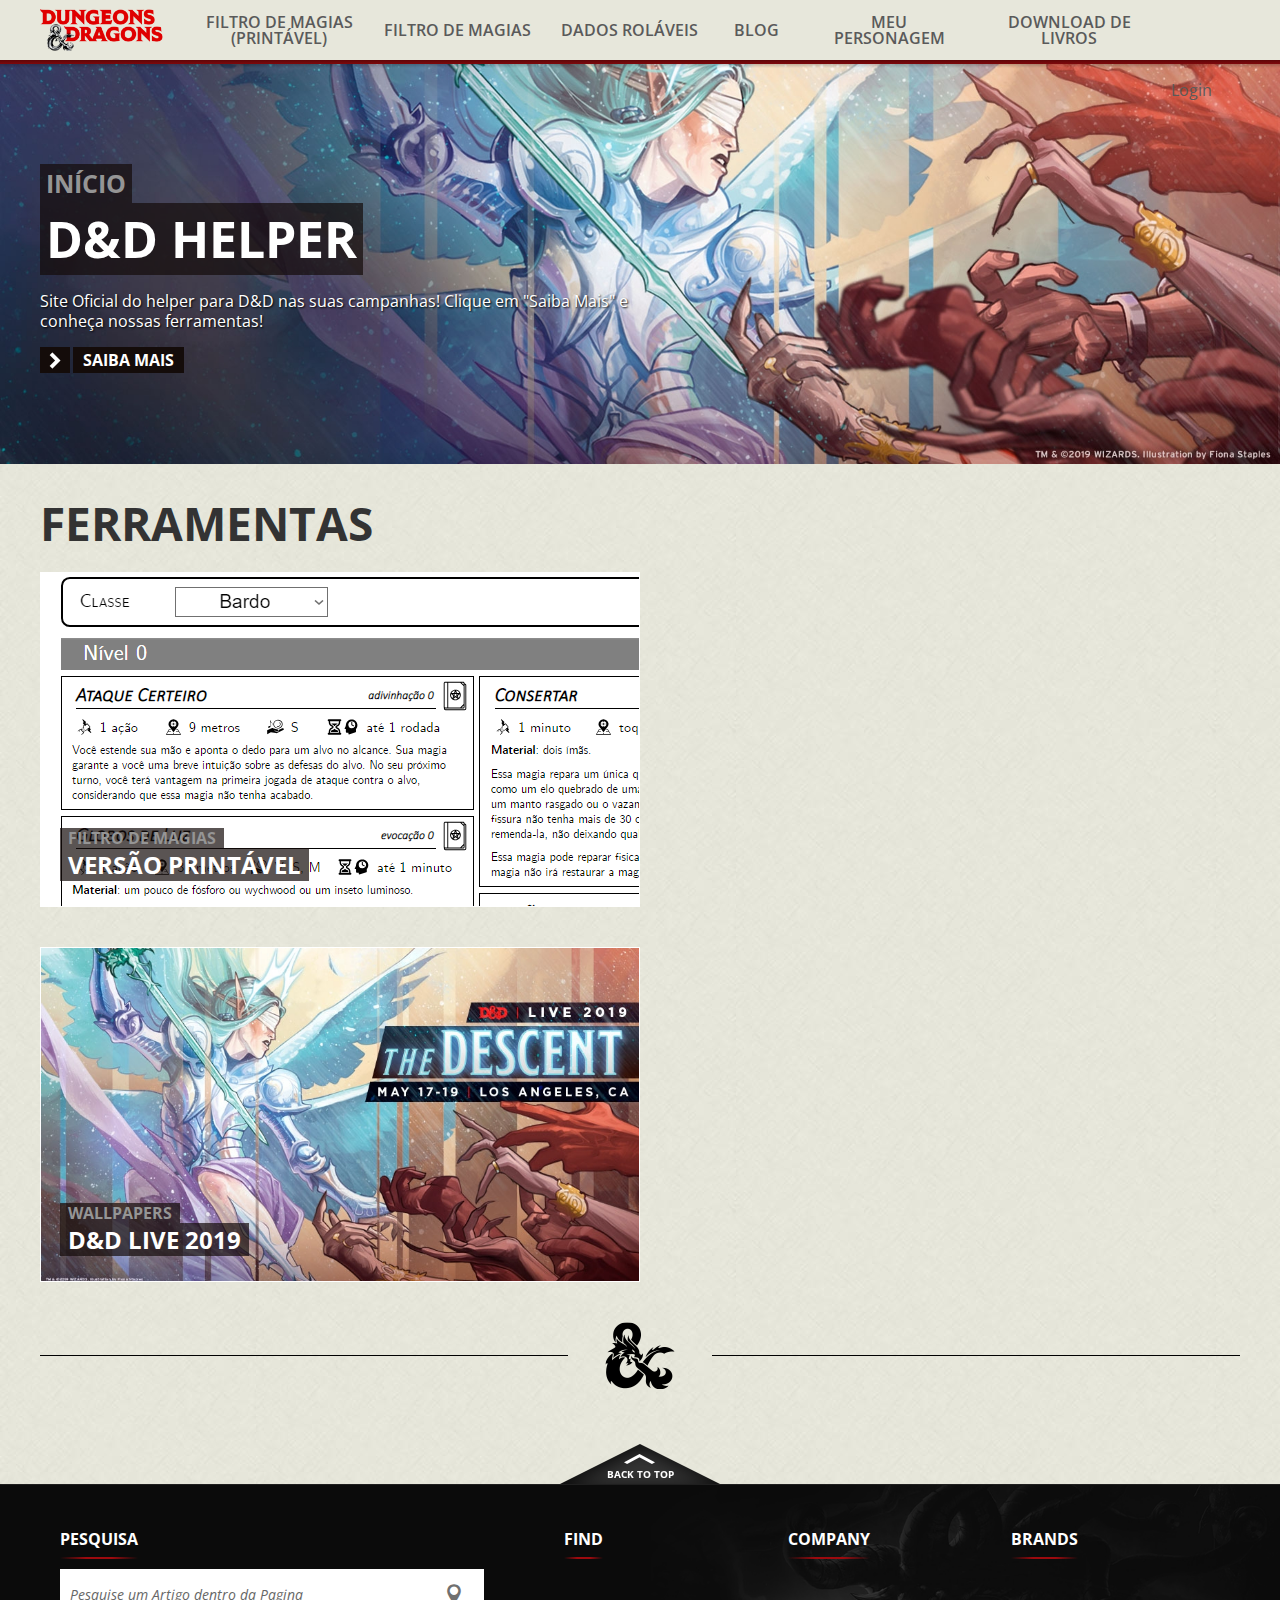
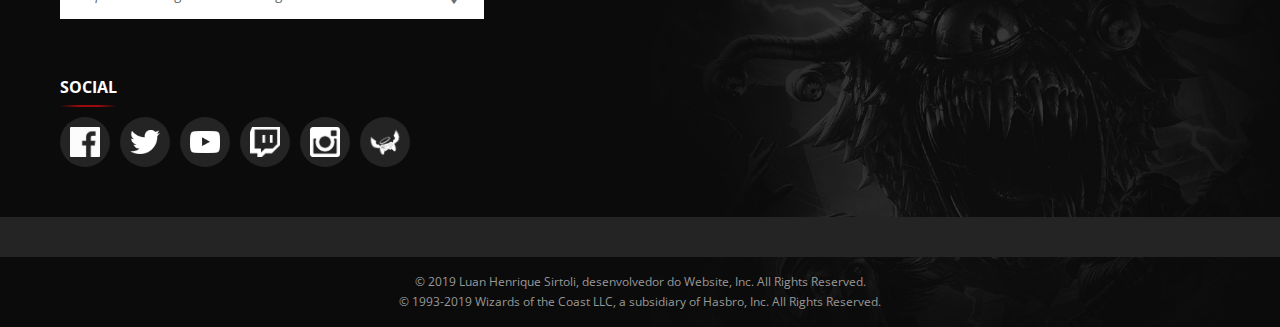
==== index.html @ 03a78df6 "Index Bootstrap removal." ====
<!DOCTYPE html>
<html lang="en" class="js js csstransitions">
<head>
  <meta http-equiv="Content-Type" content="text/html; charset=UTF-8">
  <script type="text/javascript" src="files/574829f0b8"></script>
  <script src="files/nr-1123.min.js"></script>
  <script type="text/javascript" async="" src="files/ga.js"></script>
  <script type="text/javascript" id="www-widgetapi-script" src="files/www-widgetapi.js" async=""></script>
  <script src="https://apis.google.com/_/scs/apps-static/_/js/k=oz.gapi.pt_BR.AwqMkAGOHxo.O/m=client/rt=j/sv=1/d=1/ed=1/am=wQE/rs=AGLTcCNMKDh-U-CCiGRaByxqmdifFvpnXw/cb=gapi.loaded_0" async=""></script>
  <script type="text/javascript">window.NREUM||(NREUM={}),__nr_require=function(e,n,t){function r(t){if(!n[t]){var o=n[t]={exports:{}};e[t][0].call(o.exports,function(n){var o=e[t][1][n];return r(o||n)},o,o.exports)}return n[t].exports}if("function"==typeof __nr_require)return __nr_require;for(var o=0;o<t.length;o++)r(t[o]);return r}({1:[function(e,n,t){function r(){}function o(e,n,t){return function(){return i(e,[c.now()].concat(u(arguments)),n?null:this,t),n?void 0:this}}var i=e("handle"),a=e(3),u=e(4),f=e("ee").get("tracer"),c=e("loader"),s=NREUM;"undefined"==typeof window.newrelic&&(newrelic=s);var p=["setPageViewName","setCustomAttribute","setErrorHandler","finished","addToTrace","inlineHit","addRelease"],d="api-",l=d+"ixn-";a(p,function(e,n){s[n]=o(d+n,!0,"api")}),s.addPageAction=o(d+"addPageAction",!0),s.setCurrentRouteName=o(d+"routeName",!0),n.exports=newrelic,s.interaction=function(){return(new r).get()};var m=r.prototype={createTracer:function(e,n){var t={},r=this,o="function"==typeof n;return i(l+"tracer",[c.now(),e,t],r),function(){if(f.emit((o?"":"no-")+"fn-start",[c.now(),r,o],t),o)try{return n.apply(this,arguments)}catch(e){throw f.emit("fn-err",[arguments,this,e],t),e}finally{f.emit("fn-end",[c.now()],t)}}}};a("actionText,setName,setAttribute,save,ignore,onEnd,getContext,end,get".split(","),function(e,n){m[n]=o(l+n)}),newrelic.noticeError=function(e,n){"string"==typeof e&&(e=new Error(e)),i("err",[e,c.now(),!1,n])}},{}],2:[function(e,n,t){function r(e,n){if(!o)return!1;if(e!==o)return!1;if(!n)return!0;if(!i)return!1;for(var t=i.split("."),r=n.split("."),a=0;a<r.length;a++)if(r[a]!==t[a])return!1;return!0}var o=null,i=null,a=/Version\/(\S+)\s+Safari/;if(navigator.userAgent){var u=navigator.userAgent,f=u.match(a);f&&u.indexOf("Chrome")===-1&&u.indexOf("Chromium")===-1&&(o="Safari",i=f[1])}n.exports={agent:o,version:i,match:r}},{}],3:[function(e,n,t){function r(e,n){var t=[],r="",i=0;for(r in e)o.call(e,r)&&(t[i]=n(r,e[r]),i+=1);return t}var o=Object.prototype.hasOwnProperty;n.exports=r},{}],4:[function(e,n,t){function r(e,n,t){n||(n=0),"undefined"==typeof t&&(t=e?e.length:0);for(var r=-1,o=t-n||0,i=Array(o<0?0:o);++r<o;)i[r]=e[n+r];return i}n.exports=r},{}],5:[function(e,n,t){n.exports={exists:"undefined"!=typeof window.performance&&window.performance.timing&&"undefined"!=typeof window.performance.timing.navigationStart}},{}],ee:[function(e,n,t){function r(){}function o(e){function n(e){return e&&e instanceof r?e:e?f(e,u,i):i()}function t(t,r,o,i){if(!d.aborted||i){e&&e(t,r,o);for(var a=n(o),u=v(t),f=u.length,c=0;c<f;c++)u[c].apply(a,r);var p=s[y[t]];return p&&p.push([b,t,r,a]),a}}function l(e,n){h[e]=v(e).concat(n)}function m(e,n){var t=h[e];if(t)for(var r=0;r<t.length;r++)t[r]===n&&t.splice(r,1)}function v(e){return h[e]||[]}function g(e){return p[e]=p[e]||o(t)}function w(e,n){c(e,function(e,t){n=n||"feature",y[t]=n,n in s||(s[n]=[])})}var h={},y={},b={on:l,addEventListener:l,removeEventListener:m,emit:t,get:g,listeners:v,context:n,buffer:w,abort:a,aborted:!1};return b}function i(){return new r}function a(){(s.api||s.feature)&&(d.aborted=!0,s=d.backlog={})}var u="nr@context",f=e("gos"),c=e(3),s={},p={},d=n.exports=o();d.backlog=s},{}],gos:[function(e,n,t){function r(e,n,t){if(o.call(e,n))return e[n];var r=t();if(Object.defineProperty&&Object.keys)try{return Object.defineProperty(e,n,{value:r,writable:!0,enumerable:!1}),r}catch(i){}return e[n]=r,r}var o=Object.prototype.hasOwnProperty;n.exports=r},{}],handle:[function(e,n,t){function r(e,n,t,r){o.buffer([e],r),o.emit(e,n,t)}var o=e("ee").get("handle");n.exports=r,r.ee=o},{}],id:[function(e,n,t){function r(e){var n=typeof e;return!e||"object"!==n&&"function"!==n?-1:e===window?0:a(e,i,function(){return o++})}var o=1,i="nr@id",a=e("gos");n.exports=r},{}],loader:[function(e,n,t){function r(){if(!E++){var e=x.info=NREUM.info,n=l.getElementsByTagName("script")[0];if(setTimeout(s.abort,3e4),!(e&&e.licenseKey&&e.applicationID&&n))return s.abort();c(y,function(n,t){e[n]||(e[n]=t)}),f("mark",["onload",a()+x.offset],null,"api");var t=l.createElement("script");t.src="https://"+e.agent,n.parentNode.insertBefore(t,n)}}function o(){"complete"===l.readyState&&i()}function i(){f("mark",["domContent",a()+x.offset],null,"api")}function a(){return O.exists&&performance.now?Math.round(performance.now()):(u=Math.max((new Date).getTime(),u))-x.offset}var u=(new Date).getTime(),f=e("handle"),c=e(3),s=e("ee"),p=e(2),d=window,l=d.document,m="addEventListener",v="attachEvent",g=d.XMLHttpRequest,w=g&&g.prototype;NREUM.o={ST:setTimeout,SI:d.setImmediate,CT:clearTimeout,XHR:g,REQ:d.Request,EV:d.Event,PR:d.Promise,MO:d.MutationObserver};var h=""+location,y={beacon:"bam.nr-data.net",errorBeacon:"bam.nr-data.net",agent:"js-agent.newrelic.com/nr-1123.min.js"},b=g&&w&&w[m]&&!/CriOS/.test(navigator.userAgent),x=n.exports={offset:u,now:a,origin:h,features:{},xhrWrappable:b,userAgent:p};e(1),l[m]?(l[m]("DOMContentLoaded",i,!1),d[m]("load",r,!1)):(l[v]("onreadystatechange",o),d[v]("onload",r)),f("mark",["firstbyte",u],null,"api");var E=0,O=e(5)},{}]},{},["loader"]);</script>
  <meta name="" content="">
  <title>Dungeons & Dragons Helper</title>

  <meta name="viewport" content="width=device-width, user-scalable=no, initial-scale=1, maximum-scale=1">
  <meta name="format-detection" content="telephone=no">

  <link rel="shortcut icon" type="image/x-icon" href="img/favicon.ico">
  <!-- <link rel="apple-touch-icon-precomposed" href="http://dnd.wizards.com/articles/media-resources/sites/all/themes/dx/icons/touch-icon-57.png">
  <link rel="apple-touch-icon-precomposed" sizes="72x72" href="http://dnd.wizards.com/articles/media-resources/sites/all/themes/dx/icons/touch-icon-72.png">
  <link rel="apple-touch-icon-precomposed" sizes="114x114" href="http://dnd.wizards.com/articles/media-resources/sites/all/themes/dx/icons/touch-icon-114.png"> -->
  <link rel="stylesheet" type="text/css" href="css/owl.carousel.css">

  <link rel="stylesheet" type="text/css" href="css/system.base.css">
  <link rel="stylesheet" type="text/css" href="css/system.menus.css">
  <link rel="stylesheet" type="text/css" href="css/system.messages.css">
  <link rel="stylesheet" type="text/css" href="css/system.theme.css">
  <link rel="stylesheet" type="text/css" href="css/comment.css">
  <link rel="stylesheet" type="text/css" href="css/date.css">
  <link rel="stylesheet" type="text/css" href="css/datepicker.1.7.css">
  <link rel="stylesheet" type="text/css" href="css/field.css">
  <link rel="stylesheet" type="text/css" href="css/node.css">
  <link rel="stylesheet" type="text/css" href="css/search.css">
  <link rel="stylesheet" type="text/css" href="css/user.css">
  <link rel="stylesheet" type="text/css" href="css/views.css">
  <link rel="stylesheet" type="text/css" href="css/ckeditor.css">
  <link rel="stylesheet" type="text/css" href="css/ctools.css">
  <link rel="stylesheet" type="text/css" href="css/eu_cookie_compliance.css">
  <link rel="stylesheet" type="text/css" href="css/fonts.css">
  <link rel="stylesheet" type="text/css" href="css/own.css">

  <link rel="stylesheet" type="text/css" href="css/owl.carousel.css">
  <link rel="stylesheet" type="text/css" href="css/core.css">
  <link rel="stylesheet" type="text/css" href="css/submenu.css">
  <link rel="stylesheet" type="text/css" href="css/medias-gallery.css">
  <link rel="stylesheet" type="text/css" href="css/drupal.css">
  <link rel="stylesheet" type="text/css" href="css/styles-extended.css">

  <link rel="stylesheet" type="text/css" href="css/jquery.fancybox.css">
  <link rel="stylesheet" type="text/css" href="css/jquery.fancybox-buttons.css">
  <!-- <link rel="stylesheet" type="text/css" href="css/_mega-menu.scss"> -->


  <script type="text/javascript" src="files/jquery.min.js"></script>
  <script type="text/javascript">
  <!--//--><![CDATA[//><!--
  jQuery.migrateMute=true;jQuery.migrateTrace=false;
  //--><!]]>
  </script>
  <script type="text/javascript" src="files/jquery-migrate-1.2.1.min.js"></script>
  <script type="text/javascript">
  <!--//--><![CDATA[//><!--
  window.jQuery && window.jQuery.migrateWarnings || document.write("<script src='/files/jquery-migrate.min.js'>\x3C/script>")
  //--><!]]>
  </script>
  <script type="text/javascript" src="files/jquery.once.js"></script>
  <script type="text/javascript" src="files/drupal.js"></script>
  <script type="text/javascript" src="files/jquery.cookie-1.4.1.min.js"></script>
  <script type="text/javascript" src="files/deletecookies.js"></script>
  <script type="text/javascript" src="files/jquery.cookie.js"></script>
  <script type="text/javascript" src="files/arketype.js"></script>
  <script type="text/javascript" src="files/core.js"></script>
  <script type="text/javascript" src="files/owl.carousel.min.js"></script>
  <script type="text/javascript" src="files/slick.min.js"></script>
  <script type="text/javascript" src="files/jquery.carouFredSel-6.2.1.js"></script>
  <script type="text/javascript" src="files/jquery.touchSwipe.min.js"></script>
  <script type="text/javascript" src="files/grid.js"></script>
  <script type="text/javascript" src="files/modernizr.custom.js"></script>
  <script type="text/javascript" src="files/stacktable.js"></script>
  <script type="text/javascript" src="files/jquery.mmenu.oncanvas.js"></script>
  <script type="text/javascript" src="files/jquery.unveil.js"></script>
  <script type="text/javascript" src="files/drupal.js(1)"></script>
  <script type="text/javascript" src="files/GeoBlocker.js"></script>
  <script type="text/javascript" src="files/ArticleShare.js"></script>
  <script type="text/javascript" src="files/AudioPlayer_v2.js"></script>
  <script type="text/javascript" src="files/CoverBackground.js"></script>
  <script type="text/javascript" src="files/HomepageHeader.js"></script>
  <script type="text/javascript" src="files/interstitials.js"></script>
  <script type="text/javascript" src="files/MainMenu.js"></script>
  <script type="text/javascript" src="files/PodcastListItem.js"></script>
  <script type="text/javascript" src="files/jquery.fancybox.js"></script>
  <script type="text/javascript" src="files/jquery.fancybox-buttons.js"></script>

  <script type="text/javascript">
  <!--//--><![CDATA[//><!--
  jQuery.extend(Drupal.settings, {"basePath":"\/","pathPrefix":"","ajaxPageState":{"theme":"dx","theme_token":"Ij5GxuSdnzdA0FlR4aB59eL1ZScNCL10AIcG8rFdJXg","js":{"0":1,"1":1,"sites\/all\/modules\/contrib\/eu_cookie_compliance\/js\/eu_cookie_compliance.js":1,"sites\/all\/modules\/contrib\/jquery_update\/replace\/jquery\/1.10\/jquery.min.js":1,"2":1,"\/\/code.jquery.com\/jquery-migrate-1.2.1.min.js":1,"3":1,"misc\/jquery.once.js":1,"misc\/drupal.js":1,"sites\/all\/modules\/contrib\/eu_cookie_compliance\/js\/jquery.cookie-1.4.1.min.js":1,"sites\/all\/modules\/contrib\/wiz_deletecookies\/js\/deletecookies.js":1,"sites\/all\/modules\/contrib\/wiz_deletecookies\/js\/jquery.cookie.js":1,"sites\/all\/themes\/dx\/js\/lib\/arketype.js":1,"sites\/all\/themes\/dx\/js\/core.js":1,"sites\/all\/themes\/dx\/js\/lib\/owl.carousel.min.js":1,"sites\/all\/themes\/dx\/js\/lib\/slick.min.js":1,"sites\/all\/themes\/dx\/js\/lib\/jquery.carouFredSel-6.2.1.js":1,"sites\/all\/themes\/dx\/js\/lib\/jquery.touchSwipe.min.js":1,"sites\/all\/themes\/dx\/js\/lib\/content-gallery-grid\/grid.js":1,"sites\/all\/themes\/dx\/js\/lib\/content-gallery-grid\/modernizr.custom.js":1,"sites\/all\/themes\/dx\/js\/lib\/stacktable.js":1,"sites\/all\/themes\/dx\/js\/lib\/jquery.mmenu.oncanvas.js":1,"sites\/all\/themes\/dx\/js\/lib\/jquery.unveil.js":1,"sites\/all\/themes\/dx\/js\/drupal.js":1,"sites\/all\/themes\/dx\/js\/GeoBlocker.js":1,"sites\/all\/themes\/dx\/js\/ArticleShare.js":1,"sites\/all\/themes\/dx\/js\/AudioPlayer_v2.js":1,"sites\/all\/themes\/dx\/js\/CoverBackground.js":1,"sites\/all\/themes\/dx\/js\/HomepageHeader.js":1,"sites\/all\/themes\/dx\/js\/interstitials.js":1,"sites\/all\/themes\/dx\/js\/MainMenu.js":1,"sites\/all\/themes\/dx\/js\/PodcastListItem.js":1,"sites\/all\/themes\/dx\/js\/lib\/jquery.fancybox.js":1,"sites\/all\/themes\/dx\/js\/lib\/helpers\/jquery.fancybox-buttons.js":1},"css":{"modules\/system\/system.base.css":1,"modules\/system\/system.menus.css":1,"modules\/system\/system.messages.css":1,"modules\/system\/system.theme.css":1,"modules\/comment\/comment.css":1,"sites\/all\/modules\/contrib\/date\/date_api\/date.css":1,"sites\/all\/modules\/contrib\/date\/date_popup\/themes\/datepicker.1.7.css":1,"sites\/all\/modules\/custom\/dx1_howtoplay\/css\/core.css":1,"sites\/all\/modules\/custom\/dx1_howtoplaydm\/css\/core.css":1,"modules\/field\/theme\/field.css":1,"modules\/node\/node.css":1,"modules\/search\/search.css":1,"modules\/user\/user.css":1,"sites\/all\/modules\/contrib\/views\/css\/views.css":1,"sites\/all\/modules\/contrib\/ckeditor\/css\/ckeditor.css":1,"sites\/all\/modules\/contrib\/ctools\/css\/ctools.css":1,"sites\/all\/modules\/contrib\/eu_cookie_compliance\/css\/eu_cookie_compliance.css":1,"0":1,"sites\/all\/themes\/dx\/css\/owl.carousel.css":1,"sites\/all\/themes\/dx\/css\/core.css":1,"sites\/all\/themes\/dx\/css\/submenu.css":1,"sites\/all\/themes\/dx\/css\/medias-gallery.css":1,"sites\/all\/themes\/dx\/css\/drupal.css":1,"sites\/all\/themes\/dx\/css\/styles-extended.css":1,"sites\/all\/themes\/dx\/css\/jquery.fancybox.css":1,"sites\/all\/themes\/dx\/css\/jquery.fancybox-buttons.css":1}},"eu_cookie_compliance":{"popup_enabled":1,"popup_agreed_enabled":0,"popup_hide_agreed":0,"popup_clicking_confirmation":0,"popup_scrolling_confirmation":0,"popup_html_info":"\u003Cdiv\u003E\n  \u003Cdiv class =\u0022popup-content info\u0022\u003E\n    \u003Cdiv id=\u0022popup-text\u0022\u003E\n      \u003Cp\u003EWe use cookies on this site to personalize content and ads, provide social media features and analyze web traffic. By clicking YES, you are consenting for us to set cookies. (\u003Ca href=\u0022http:\/\/company.wizards.com\/policies\/web\/cookie\u0022 style=\u0022color: #2E9AFE\u0022 target=\u0022_blank\u0022\u003ELearn more about cookies\u003C\/a\u003E)\u003C\/p\u003E\n    \u003C\/div\u003E\n    \u003Cdiv id=\u0022popup-buttons\u0022\u003E\n      \u003Cbutton type=\u0022button\u0022 class=\u0022agree-button eu-cookie-compliance-default-button\u0022\u003EYes, I agree\u003C\/button\u003E\n              \u003Cbutton type=\u0022button\u0022 class=\u0022find-more-button eu-cookie-compliance-more-button\u0022\u003ENo, I want to find out more\u003C\/button\u003E\n                \u003C\/div\u003E\n  \u003C\/div\u003E\n\u003C\/div\u003E","use_mobile_message":false,"mobile_popup_html_info":"\u003Cdiv\u003E\n  \u003Cdiv class =\u0022popup-content info\u0022\u003E\n    \u003Cdiv id=\u0022popup-text\u0022\u003E\n          \u003C\/div\u003E\n    \u003Cdiv id=\u0022popup-buttons\u0022\u003E\n      \u003Cbutton type=\u0022button\u0022 class=\u0022agree-button eu-cookie-compliance-default-button\u0022\u003EYes, I agree\u003C\/button\u003E\n              \u003Cbutton type=\u0022button\u0022 class=\u0022find-more-button eu-cookie-compliance-more-button\u0022\u003ENo, I want to find out more\u003C\/button\u003E\n                \u003C\/div\u003E\n  \u003C\/div\u003E\n\u003C\/div\u003E\n","mobile_breakpoint":"768","popup_html_agreed":"\u003Cdiv\u003E\n  \u003Cdiv class =\u0022popup-content agreed\u0022\u003E\n    \u003Cdiv id=\u0022popup-text\u0022\u003E\n      \u003Cp\u003EThank you for accepting cookies.\u003C\/p\u003E\n\u003Cp\u003EYou can now hide this message or find out more about cookies.\u003C\/p\u003E\n    \u003C\/div\u003E\n    \u003Cdiv id=\u0022popup-buttons\u0022\u003E\n      \u003Cbutton type=\u0022button\u0022 class=\u0022hide-popup-button eu-cookie-compliance-hide-button\u0022\u003EHide\u003C\/button\u003E\n              \u003Cbutton type=\u0022button\u0022 class=\u0022find-more-button eu-cookie-compliance-more-button-thank-you\u0022 \u003EMore info\u003C\/button\u003E\n          \u003C\/div\u003E\n  \u003C\/div\u003E\n\u003C\/div\u003E","popup_use_bare_css":false,"popup_height":"auto","popup_width":"100%","popup_delay":1000,"popup_link":"\/privacy-policy","popup_link_new_window":1,"popup_position":null,"popup_language":"en","store_consent":true,"better_support_for_screen_readers":0,"reload_page":0,"domain":"wizards.com","popup_eu_only_js":0,"cookie_lifetime":"100","cookie_session":false,"disagree_do_not_show_popup":0,"method":"default","whitelisted_cookies":"","withdraw_markup":"\u003Cbutton type=\u0022button\u0022 class=\u0022eu-cookie-withdraw-tab\u0022\u003EPrivacy settings\u003C\/button\u003E\n\u003Cdiv class=\u0022eu-cookie-withdraw-banner\u0022\u003E\n  \u003Cdiv class=\u0022popup-content info\u0022\u003E\n    \u003Cdiv id=\u0022popup-text\u0022\u003E\n      \u003Cp\u003E\u0026lt;h2\u0026gt;We use cookies on this site to enhance your user experience\u0026lt;\/h2\u0026gt;\u0026lt;p\u0026gt;You have given your consent for us to set cookies.\u0026lt;\/p\u0026gt;\u003C\/p\u003E\n    \u003C\/div\u003E\n    \u003Cdiv id=\u0022popup-buttons\u0022\u003E\n      \u003Cbutton type=\u0022button\u0022 class=\u0022eu-cookie-withdraw-button\u0022\u003EWithdraw consent\u003C\/button\u003E\n    \u003C\/div\u003E\n  \u003C\/div\u003E\n\u003C\/div\u003E\n","withdraw_enabled":false}});
  //--><!]]>
  </script>
  <!--[if lt IE 9]>
  <script>
  ark.createHTML5Tags();
</script>
<![endif]-->
<script src="files/client.js" gapi_processed="true"></script>
<script src="files/iframe_api"></script>


</head>
<body class="html not-front not-logged-in no-sidebars page-articles page-articles-media-resources page-articles-media-resources-wallpapers product_tabletop-games_basic-rules eu-cookie-compliance-processed loaded windows" style="">
  <div id="mobile-menu">
  <div class="header">
    <div class="logo">
      <a class="home" href="https://dnd-helper.github.io/"><span>Dungeons & Dragons</span></a></div>
      <div class="toggle-menu-button"></div>
    </div>

    <script src="lateral.html"></script>

    </div>
    <script>
    /* Interstitials variables */
    var Interstitials = {
      list: [
      ]
    };
  </script>

  <div id="viewport">
    <div id="viewport-content">
      <div id="page" class="page">

        <!-- Header -->
        <div class="region region-header">
          <div id="block-dx1-meganav-dx1-meganav" class="block block-dx1-meganav">


            <div class="content">
              <header style="">


                <div class="wrapper">
                  <!-- Menu -->
                  <nav id="menu">
                    <a class="home" href="https://dnd-helper.github.io/"><span>Dungeons & Dragons</span></a>

                    <div class="menu-wrapper">

                      <script src="BarraTopo.html"></script>

                    </div>
                  </nav>
                </div>
              </header>
            </div>
          </div>
        </div>

        <!-- Messages : Notice, Warning, Error -->


        <!-- Tab action links block -->

        <div class="tabs"></div>

        <!-- Message help -->


        <!-- Backend action links -->


        <!-- Dynamic content -->

        <div class="region region-content">
          <div id="block-system-main" class="block block-system">


            <div class="content">

              <div class="product product_media-resources">

                <!-- Page Header -->
                <div id="page-header">
                  <img src="https://dnd-helper.github.io/files/ArticleH_ihqwixhqwoi3.jpg" alt="Media">

                  <div class="page-width">
                    <div class="intro">
                      <h1>
                        <span class="first-line">Início</span>
                        <span>D&D Helper</span>
                      </h1>
                      <div class="text ">
                        <p>Site Oficial do helper para D&D nas suas campanhas! Clique em "Saiba Mais" e conheça nossas ferramentas!</p>
                      </div>
                      <p>
                        <!-- http://dnd.wizards.com/dungeons-and-dragons/story/tyrannyofdragons#ToDLaunchVideo  ESCREVER ABAIXO-->
                        <a href="" class="cta-button" target="">
                          <span class="icon"></span>
                          Saiba Mais
                        </a>
                        </p>
                      </div>
                    </div>
                  </div>

                  <!-- SubMenu - BARRA ABAIXO DO FOLDER, PARA LINKS -->
                  <!-- <nav id="submenu" class="">
                    <div id="submenu-page"></div>
                    <div id="submenu-title">Browse by categories</div>
                    <ul>
                      <li>
                        <a href="http://dnd.wizards.com/articles/media-resources#submenu-page">All media</a>
                      </li>
                      <li class="current">
                        <a href="http://dnd.wizards.com/articles/media-resources/wallpapers#submenu-page">Wallpapers</a>
                      </li>
                      <li>
                        <a href="http://dnd.wizards.com/articles/media-resources/comics#submenu-page">Comics</a>
                      </li>
                      <span id="search-article">
                        <form id="dx1-search-form" method="post">
                          <input type="hidden" name="type" value="246">
                          <input type="text" placeholder="Search in media" name="search" value="">
                          <a href="javascript:void(0);" id="search-form-button"></a>
                        </form>
                      </span>
                    </ul>
                  </nav> -->

                  <!-- Main Content -->
                  <div id="content" class="page-width">
                    <!-- Form -->
                    <article class="intro">
                      <h2 class="with-view-mode">Ferramentas</h2>
                    </article>

                    <!-- FERRAMENTA DE ORDENAÇÃO -->
                    <!-- <div id="sort-by">
                      <form id="dx1-narrow-sort-form" method="post" action="http://dnd.wizards.com/articles/media-resources/wallpapers#submenu-page">
                        <input type="hidden" class="type" name="type" value="246">
                        <div id="sort">
                          <p>Sort by:</p>
                          <div class="select-wrapper">
                            <select class="sort" name="sort">
                              <option value="0">Release date</option>
                              <option value="date-desc">DATE (NEW-OLD)</option>
                              <option value="date-asc">DATE (OLD-NEW)</option>
                            </select>
                          </div>
                        </div>
                      </form>
                    </div> -->








































                    <!-- Content -->
                    <script src="conteudo.html"></script>

                    <div class="page-end"></div>
                  </div>
                </div>
              </div>
            </div>
          </div>
        </div>

        <!-- Footer -->
        <div class="region region-footer">
          <div id="block-dx1-footer-dx1-footer" class="block block-dx1-footer">


            <div class="content">
              <script src="rodape.html"></script>
            </div>
          </div>
        </div>

      </div>
    </div>
    <script type="text/javascript" src="https://dnd-helper.github.io/files/eu_cookie_compliance.js"></script>
    <script type="text/javascript">window.NREUM||(NREUM={});NREUM.info={"beacon":"bam.nr-data.net","licenseKey":"574829f0b8","applicationID":"70689639","transactionName":"MVJbMkNUDRcHUEAICggYeAVFXAwKSVdMUDoLUl0PUGoRARVcQRMGA0RmBV5bFwEIRw==","queueTime":0,"applicationTime":340,"atts":"HRVYRAtOHhk=","errorBeacon":"bam.nr-data.net","agent":""}</script>

  </body></html>
---- css/system.base.css ----
/**
 * @file
 * Generic theme-independent base styles.
 */

/**
 * Autocomplete.
 *
 * @see autocomplete.js
 */
/* Suggestion list */
#autocomplete {
  border: 1px solid;
  overflow: hidden;
  position: absolute;
  z-index: 100;
}
#autocomplete ul {
  list-style: none;
  list-style-image: none;
  margin: 0;
  padding: 0;
}
#autocomplete li {
  background: #fff;
  color: #000;
  cursor: default;
  white-space: pre;
  zoom: 1; /* IE7 */
}
/* Animated throbber */
html.js input.form-autocomplete {
  background-image: url(../../misc/throbber-inactive.png);
  background-position: 100% center; /* LTR */
  background-repeat: no-repeat;
}
html.js input.throbbing {
  background-image: url(../../misc/throbber-active.gif);
  background-position: 100% center; /* LTR */
}

/**
 * Collapsible fieldsets.
 *
 * @see collapse.js
 */
html.js fieldset.collapsed {
  border-bottom-width: 0;
  border-left-width: 0;
  border-right-width: 0;
  height: 1em;
}
html.js fieldset.collapsed .fieldset-wrapper {
  display: none;
}
fieldset.collapsible {
  position: relative;
}
fieldset.collapsible .fieldset-legend {
  display: block;
}

/**
 * Resizable textareas.
 *
 * @see textarea.js
 */
.form-textarea-wrapper textarea {
  display: block;
  margin: 0;
  width: 100%;
  -moz-box-sizing: border-box;
  -webkit-box-sizing: border-box;
  box-sizing: border-box;
}
.resizable-textarea .grippie {
  background: #eee url(../../misc/grippie.png) no-repeat center 2px;
  border: 1px solid #ddd;
  border-top-width: 0;
  cursor: s-resize;
  height: 9px;
  overflow: hidden;
}

/**
 * TableDrag behavior.
 *
 * @see tabledrag.js
 */
body.drag {
  cursor: move;
}
.draggable a.tabledrag-handle {
  cursor: move;
  float: left; /* LTR */
  height: 1.7em;
  margin-left: -1em; /* LTR */
  overflow: hidden;
  text-decoration: none;
}
a.tabledrag-handle:hover {
  text-decoration: none;
}
a.tabledrag-handle .handle {
  background: url(../../misc/draggable.png) no-repeat 6px 9px;
  height: 13px;
  margin: -0.4em 0.5em; /* LTR */
  padding: 0.42em 0.5em; /* LTR */
  width: 13px;
}
a.tabledrag-handle-hover .handle {
  background-position: 6px -11px;
}
div.indentation {
  float: left; /* LTR */
  height: 1.7em;
  margin: -0.4em 0.2em -0.4em -0.4em; /* LTR */
  padding: 0.42em 0 0.42em 0.6em; /* LTR */
  width: 20px;
}
div.tree-child {
  background: url(../../misc/tree.png) no-repeat 11px center; /* LTR */
}
div.tree-child-last {
  background: url(../../misc/tree-bottom.png) no-repeat 11px center; /* LTR */
}
div.tree-child-horizontal {
  background: url(../../misc/tree.png) no-repeat -11px center;
}
.tabledrag-toggle-weight-wrapper {
  text-align: right; /* LTR */
}

/**
 * TableHeader behavior.
 *
 * @see tableheader.js
 */
table.sticky-header {
  background-color: #fff;
  margin-top: 0;
}

/**
 * Progress behavior.
 *
 * @see progress.js
 */
/* Bar */
.progress .bar {
  background-color: #fff;
  border: 1px solid;
}
.progress .filled {
  background-color: #000;
  height: 1.5em;
  width: 5px;
}
.progress .percentage {
  float: right; /* LTR */
}
/* Throbber */
.ajax-progress {
  display: inline-block;
}
.ajax-progress .throbber {
  background: transparent url(../../misc/throbber-active.gif) no-repeat 0px center;
  float: left; /* LTR */
  height: 15px;
  margin: 2px;
  width: 15px;
}
.ajax-progress .message {
  padding-left: 20px;
}
tr .ajax-progress .throbber {
  margin: 0 2px;
}
.ajax-progress-bar {
  width: 16em;
}

/**
 * Inline items.
 */
.container-inline div,
.container-inline label {
  display: inline;
}
/* Fieldset contents always need to be rendered as block. */
.container-inline .fieldset-wrapper {
  display: block;
}

/**
 * Prevent text wrapping.
 */
.nowrap {
  white-space: nowrap;
}

/**
 * For anything you want to hide on page load when JS is enabled, so
 * that you can use the JS to control visibility and avoid flicker.
 */
html.js .js-hide {
  display: none;
}

/**
 * Hide elements from all users.
 *
 * Used for elements which should not be immediately displayed to any user. An
 * example would be a collapsible fieldset that will be expanded with a click
 * from a user. The effect of this class can be toggled with the jQuery show()
 * and hide() functions.
 */
.element-hidden {
  display: none;
}

/**
 * Hide elements visually, but keep them available for screen-readers.
 *
 * Used for information required for screen-reader users to understand and use
 * the site where visual display is undesirable. Information provided in this
 * manner should be kept concise, to avoid unnecessary burden on the user.
 * "!important" is used to prevent unintentional overrides.
 */
.element-invisible {
  position: absolute !important;
  clip: rect(1px 1px 1px 1px); /* IE6, IE7 */
  clip: rect(1px, 1px, 1px, 1px);
  overflow: hidden;
  height: 1px;
}

/**
 * The .element-focusable class extends the .element-invisible class to allow
 * the element to be focusable when navigated to via the keyboard.
 */
.element-invisible.element-focusable:active,
.element-invisible.element-focusable:focus {
  position: static !important;
  clip: auto;
  overflow: visible;
  height: auto;
}

/**
 * Markup free clearing.
 *
 * @see http://perishablepress.com/press/2009/12/06/new-clearfix-hack
 */
.clearfix:after {
  content: ".";
  display: block;
  height: 0;
  clear: both;
  visibility: hidden;
}
/* IE6 */
* html .clearfix {
  height: 1%;
}
/* IE7 */
*:first-child + html .clearfix {
  min-height: 1%;
}
---- css/system.menus.css ----
/**
 * @file
 * Styles for menus and navigation markup.
 */

/**
 * Markup generated by theme_menu_tree().
 */
ul.menu {
  border: none;
  list-style: none;
  text-align: left; /* LTR */
}
ul.menu li {
  margin: 0 0 0 0.5em; /* LTR */
}
ul li.expanded {
  list-style-image: url(../../misc/menu-expanded.png);
  list-style-type: circle;
}
ul li.collapsed {
  list-style-image: url(../../misc/menu-collapsed.png); /* LTR */
  list-style-type: disc;
}
ul li.leaf {
  list-style-image: url(../../misc/menu-leaf.png);
  list-style-type: square;
}
li.expanded,
li.collapsed,
li.leaf {
  padding: 0.2em 0.5em 0 0; /* LTR */
  margin: 0;
}
li a.active {
  color: #000;
}
td.menu-disabled {
  background: #ccc;
}

/**
 * Markup generated by theme_links().
 */
ul.inline,
ul.links.inline {
  display: inline;
  padding-left: 0;
}
ul.inline li {
  display: inline;
  list-style-type: none;
  padding: 0 0.5em;
}

/**
 * Markup generated by theme_breadcrumb().
 */
.breadcrumb {
  padding-bottom: 0.5em;
}

/**
 * Markup generated by theme_menu_local_tasks().
 */
ul.primary {
  border-bottom: 1px solid #bbb;
  border-collapse: collapse;
  height: auto;
  line-height: normal;
  list-style: none;
  margin: 5px;
  padding: 0 0 0 1em; /* LTR */
  white-space: nowrap;
}
ul.primary li {
  display: inline;
}
ul.primary li a {
  background-color: #ddd;
  border-color: #bbb;
  border-style: solid solid none solid;
  border-width: 1px;
  height: auto;
  margin-right: 0.5em; /* LTR */
  padding: 0 1em;
  text-decoration: none;
}
ul.primary li.active a {
  background-color: #fff;
  border: 1px solid #bbb;
  border-bottom: 1px solid #fff;
}
ul.primary li a:hover {
  background-color: #eee;
  border-color: #ccc;
  border-bottom-color: #eee;
}
ul.secondary {
  border-bottom: 1px solid #bbb;
  padding: 0.5em 1em;
  margin: 5px;
}
ul.secondary li {
  border-right: 1px solid #ccc; /* LTR */
  display: inline;
  padding: 0 1em;
}
ul.secondary a {
  padding: 0;
  text-decoration: none;
}
ul.secondary a.active {
  border-bottom: 4px solid #999;
}
---- css/system.messages.css ----
/**
 * @file
 * Styles for system messages.
 */

div.messages {
  background-position: 8px 8px; /* LTR */
  background-repeat: no-repeat;
  border: 1px solid;
  margin: 6px 0;
  padding: 10px 10px 10px 50px; /* LTR */
}

div.status {
  background-image: url(../../misc/message-24-ok.png);
  border-color: #be7;
}
div.status,
.ok {
  color: #234600;
}
div.status,
table tr.ok {
  background-color: #f8fff0;
}

div.warning {
  background-image: url(../../misc/message-24-warning.png);
  border-color: #ed5;
}
div.warning,
.warning {
  color: #840;
}
div.warning,
table tr.warning {
  background-color: #fffce5;
}

div.error {
  background-image: url(../../misc/message-24-error.png);
  border-color: #ed541d;
}
div.error,
.error {
  color: #8c2e0b;
}
div.error,
table tr.error {
  background-color: #fef5f1;
}
div.error p.error {
  color: #333;
}

div.messages ul {
  margin: 0 0 0 1em; /* LTR */
  padding: 0;
}
div.messages ul li {
  list-style-image: none;
}
---- css/system.theme.css ----
/**
 * @file
 * Basic styling for common markup.
 */

/**
 * HTML elements.
 */
fieldset {
  margin-bottom: 1em;
  padding: 0.5em;
}
form {
  margin: 0;
  padding: 0;
}
hr {
  border: 1px solid gray;
  height: 1px;
}
img {
  border: 0;
}
table {
  border-collapse: collapse;
}
th {
  border-bottom: 3px solid #ccc;
  padding-right: 1em; /* LTR */
  text-align: left; /* LTR */
}
tbody {
  border-top: 1px solid #ccc;
}
tr.even,
tr.odd {
  background-color: #eee;
  border-bottom: 1px solid #ccc;
  padding: 0.1em 0.6em;
}

/**
 * Markup generated by theme_tablesort_indicator().
 */
th.active img {
  display: inline;
}
td.active {
  background-color: #ddd;
}

/**
 * Markup generated by theme_item_list().
 */
.item-list .title {
  font-weight: bold;
}
.item-list ul {
  margin: 0 0 0.75em 0;
  padding: 0;
}
.item-list ul li {
  margin: 0 0 0.25em 1.5em; /* LTR */
  padding: 0;
}

/**
 * Markup generated by Form API.
 */
.form-item,
.form-actions {
  margin-top: 1em;
  margin-bottom: 1em;
}
tr.odd .form-item,
tr.even .form-item {
  margin-top: 0;
  margin-bottom: 0;
  white-space: nowrap;
}
.form-item .description {
  font-size: 0.85em;
}
label {
  display: block;
  font-weight: bold;
}
label.option {
  display: inline;
  font-weight: normal;
}
.form-checkboxes .form-item,
.form-radios .form-item {
  margin-top: 0.4em;
  margin-bottom: 0.4em;
}
.form-type-radio .description,
.form-type-checkbox .description {
  margin-left: 2.4em;
}
input.form-checkbox,
input.form-radio {
  vertical-align: middle;
}
.marker,
.form-required {
  color: #f00;
}
.form-item input.error,
.form-item textarea.error,
.form-item select.error {
  border: 2px solid red;
}

/**
 * Inline items.
 */
.container-inline .form-actions,
.container-inline.form-actions {
  margin-top: 0;
  margin-bottom: 0;
}

/**
 * Markup generated by theme_more_link().
 */
.more-link {
  text-align: right; /* LTR */
}

/**
 * Markup generated by theme_more_help_link().
 */
.more-help-link {
  text-align: right; /* LTR */
}
.more-help-link a {
  background: url(../../misc/help.png) 0 50% no-repeat; /* LTR */
  padding: 1px 0 1px 20px; /* LTR */
}

/**
 * Markup generated by theme_pager().
 */
.item-list .pager {
  clear: both;
  text-align: center;
}
.item-list .pager li {
  background-image: none;
  display: inline;
  list-style-type: none;
  padding: 0.5em;
}
.pager-current {
  font-weight: bold;
}

/**
 * Autocomplete.
 *
 * @see autocomplete.js
 */
/* Suggestion list */
#autocomplete li.selected {
  background: #0072b9;
  color: #fff;
}

/**
 * Collapsible fieldsets.
 *
 * @see collapse.js
 */
html.js fieldset.collapsible .fieldset-legend {
  background: url(../../misc/menu-expanded.png) 5px 65% no-repeat; /* LTR */
  padding-left: 15px; /* LTR */
}
html.js fieldset.collapsed .fieldset-legend {
  background-image: url(../../misc/menu-collapsed.png); /* LTR */
  background-position: 5px 50%; /* LTR */
}
.fieldset-legend span.summary {
  color: #999;
  font-size: 0.9em;
  margin-left: 0.5em;
}

/**
 * TableDrag behavior.
 *
 * @see tabledrag.js
 */
tr.drag {
  background-color: #fffff0;
}
tr.drag-previous {
  background-color: #ffd;
}
.tabledrag-toggle-weight {
  font-size: 0.9em;
}
body div.tabledrag-changed-warning {
  margin-bottom: 0.5em;
}

/**
 * TableSelect behavior.
 *
 * @see tableselect.js
*/
tr.selected td {
  background: #ffc;
}
td.checkbox,
th.checkbox {
  text-align: center;
}

/**
 * Progress bar.
 *
 * @see progress.js
 */
.progress {
  font-weight: bold;
}
.progress .bar {
  background: #ccc;
  border-color: #666;
  margin: 0 0.2em;
  -moz-border-radius: 3px;
  -webkit-border-radius: 3px;
  border-radius: 3px;
}
.progress .filled {
  background: #0072b9 url(../../misc/progress.gif);
}
---- css/comment.css ----
#comments {
  margin-top: 15px;
}
.indented {
  margin-left: 25px; /* LTR */
}
.comment-unpublished {
  background-color: #fff4f4;
}
.comment-preview {
  background-color: #ffffea;
}
---- css/date.css ----
/**
 * @file
 * Main stylesheet for Date module.
 */

/* Force start/end dates to float using inline-block, where it works, otherwise inline. */
.container-inline-date {
  clear: both;
}
.container-inline-date .form-item {
  float: none;
  margin: 0;
  padding: 0;
}
.container-inline-date > .form-item {
  display: inline-block;
  margin-right: 0.5em; /* LTR */
  vertical-align: top;
}
fieldset.date-combo .container-inline-date > .form-item {
  margin-bottom: 10px;
}
.container-inline-date .form-item .form-item {
  float: left; /* LTR */
}
.container-inline-date .form-item,
.container-inline-date .form-item input {
  width: auto;
}
.container-inline-date .description {
  clear: both;
}

.container-inline-date .form-item input,
.container-inline-date .form-item select,
.container-inline-date .form-item option {
  margin-right: 5px; /* LTR */
}

.container-inline-date .date-spacer {
  margin-left: -5px; /* LTR */
}

.views-right-60 .container-inline-date div {
  margin: 0;
  padding: 0;
}

.container-inline-date .date-timezone .form-item {
  clear: both;
  float: none;
  width: auto;
}

/* The exposed Views form doesn't need some of these styles */
.container-inline-date .date-padding {
  float: left;
}
fieldset.date-combo .container-inline-date .date-padding {
  padding: 10px;
}
.views-exposed-form .container-inline-date .date-padding {
  padding: 0;
}

/* Fixes for date popup css so it will behave in Drupal */
#calendar_div,
#calendar_div td,
#calendar_div th {
  margin: 0;
  padding: 0;
}
#calendar_div,
.calendar_control,
.calendar_links,
.calendar_header,
.calendar {
  border-collapse: separate;
  margin: 0;
  width: 185px;
}

.calendar td {
  padding: 0;
}

/* formatting for start/end dates in nodes and views */
span.date-display-single {
}
span.date-display-start {
}
span.date-display-end {
}

.date-prefix-inline {
  display: inline-block;
}

.date-clear {
  clear: both;
  display: block;
  float: none;
}

.date-no-float {
  clear: both;
  float: none;
  width: 98%;
}

.date-float {
  clear: none;
  float: left;
  width: auto;
}

/* Add space between date option checkboxes ('All day' & 'Collect End Date') */
.date-float .form-type-checkbox{
  padding-right: 1em;
}

/* Add space between the date and time portions of the date_select widget. */
.form-type-date-select .form-type-select[class*=hour] {
  margin-left: .75em; /* LTR */
}

.date-container .date-format-delete {
  float: left;
  margin-top: 1.8em;
  margin-left: 1.5em;
}
.date-container .date-format-name {
  float: left;
}
.date-container .date-format-type {
  float: left;
  padding-left: 10px;
}

.date-container .select-container {
  clear: left;
  float: left;
}

/* Calendar day css */
div.date-calendar-day {
  background: #F3F3F3;
  border-top: 1px solid #EEE;
  border-left: 1px solid #EEE;
  border-right: 1px solid #BBB;
  border-bottom: 1px solid #BBB;
  color: #999;
  float: left;
  line-height: 1;
  margin: 6px 10px 0 0;
  text-align: center;
  width: 40px;
}

div.date-calendar-day span {
  display: block;
  text-align: center;
}
div.date-calendar-day span.month {
  background-color: #B5BEBE;
  color: white;
  font-size: .9em;
  padding: 2px;
  text-transform: uppercase;
}
div.date-calendar-day span.day {
  font-size: 2em;
  font-weight: bold;
}
div.date-calendar-day span.year {
  font-size: .9em;
  padding: 2px;
}

.date-form-element-content-multiline {
  padding: 10px;
  border: 1px solid #CCC;
}
/* Admin styling */
.form-item.form-item-instance-widget-settings-input-format-custom,
.form-item.form-item-field-settings-enddate-required {
  margin-left: 1.3em;
}

#edit-field-settings-granularity .form-type-checkbox {
  margin-right: .6em; /* LTR */
}

.date-year-range-select {
  margin-right: 1em;
}
---- css/datepicker.1.7.css ----
#ui-datepicker-div {
font-size: 100%;
font-family: Verdana, sans-serif;
background: #eee;
border-right:2px #666 solid;
border-bottom:2px #666 solid;
z-index: 9999;
}

/* Datepicker
----------------------------------*/
.ui-datepicker { width: 17em; padding: .2em .2em 0; }
.ui-datepicker .ui-datepicker-header { position:relative; padding:.2em 0; }
.ui-datepicker .ui-datepicker-prev, .ui-datepicker .ui-datepicker-next { position:absolute; top: 2px; width: 1.8em; height: 1.8em; }
.ui-datepicker .ui-datepicker-prev-hover, .ui-datepicker .ui-datepicker-next-hover { top: 1px; }
.ui-datepicker .ui-datepicker-prev { left:2px; }
.ui-datepicker .ui-datepicker-next { right:2px; }
.ui-datepicker .ui-datepicker-prev-hover { left:1px; }
.ui-datepicker .ui-datepicker-next-hover { right:1px; }
.ui-datepicker .ui-datepicker-prev span, .ui-datepicker .ui-datepicker-next span { display: block; position: absolute; left: 50%; margin-left: -8px; top: 50%; margin-top: -8px;  }
.ui-datepicker .ui-datepicker-title { margin: 0 2.3em; line-height: 1.8em; text-align: center; }
.ui-datepicker .ui-datepicker-title select { float:left; font-size:1em; margin:1px 0; }
.ui-datepicker select.ui-datepicker-month-year {width: 100%;}
.ui-datepicker select.ui-datepicker-month,
.ui-datepicker select.ui-datepicker-year { width: 49%;}
.ui-datepicker .ui-datepicker-title select.ui-datepicker-year { float: right; }
.ui-datepicker table {width: 100%; font-size: .9em; border-collapse: collapse; margin:0 0 .4em; }
.ui-datepicker th { padding: .7em .3em; text-align: center; font-weight: bold; border: 0;  }
.ui-datepicker td { border: 0; padding: 1px; }
.ui-datepicker td span, .ui-datepicker td a { display: block; padding: .2em; text-align: right; text-decoration: none; }
.ui-datepicker .ui-datepicker-buttonpane { background-image: none; margin: .7em 0 0 0; padding:0 .2em; border-left: 0; border-right: 0; border-bottom: 0; }
.ui-datepicker .ui-datepicker-buttonpane button { float: right; margin: .5em .2em .4em; cursor: pointer; padding: .2em .6em .3em .6em; width:auto; overflow:visible; }
.ui-datepicker .ui-datepicker-buttonpane button.ui-datepicker-current { float:left; }

/* with multiple calendars */
.ui-datepicker.ui-datepicker-multi { width:auto; }
.ui-datepicker-multi .ui-datepicker-group { float:left; }
.ui-datepicker-multi .ui-datepicker-group table { width:95%; margin:0 auto .4em; }
.ui-datepicker-multi-2 .ui-datepicker-group { width:50%; }
.ui-datepicker-multi-3 .ui-datepicker-group { width:33.3%; }
.ui-datepicker-multi-4 .ui-datepicker-group { width:25%; }
.ui-datepicker-multi .ui-datepicker-group-last .ui-datepicker-header { border-left-width:0; }
.ui-datepicker-multi .ui-datepicker-group-middle .ui-datepicker-header { border-left-width:0; }
.ui-datepicker-multi .ui-datepicker-buttonpane { clear:left; }
.ui-datepicker-row-break { clear:both; width:100%; }

/* RTL support */
.ui-datepicker-rtl { direction: rtl; }
.ui-datepicker-rtl .ui-datepicker-prev { right: 2px; left: auto; }
.ui-datepicker-rtl .ui-datepicker-next { left: 2px; right: auto; }
.ui-datepicker-rtl .ui-datepicker-prev:hover { right: 1px; left: auto; }
.ui-datepicker-rtl .ui-datepicker-next:hover { left: 1px; right: auto; }
.ui-datepicker-rtl .ui-datepicker-buttonpane { clear:right; }
.ui-datepicker-rtl .ui-datepicker-buttonpane button { float: left; }
.ui-datepicker-rtl .ui-datepicker-buttonpane button.ui-datepicker-current { float:right; }
.ui-datepicker-rtl .ui-datepicker-group { float:right; }
.ui-datepicker-rtl .ui-datepicker-group-last .ui-datepicker-header { border-right-width:0; border-left-width:1px; }
.ui-datepicker-rtl .ui-datepicker-group-middle .ui-datepicker-header { border-right-width:0; border-left-width:1px; }
---- css/field.css ----
/* Field display */
.field .field-label {
  font-weight: bold;
}
.field-label-inline .field-label,
.field-label-inline .field-items {
  float:left; /*LTR*/
}

/* Form display */
form .field-multiple-table {
  margin: 0;
}
form .field-multiple-table th.field-label {
  padding-left: 0; /*LTR*/
}
form .field-multiple-table td.field-multiple-drag {
  width: 30px;
  padding-right: 0; /*LTR*/
}
form .field-multiple-table td.field-multiple-drag a.tabledrag-handle {
  padding-right: .5em; /*LTR*/
}

form .field-add-more-submit {
  margin: .5em 0 0;
}
---- css/node.css ----
.node-unpublished {
  background-color: #fff4f4;
}
.preview .node {
  background-color: #ffffea;
}
td.revision-current {
  background: #ffc;
}
---- css/search.css ----
.search-form {
  margin-bottom: 1em;
}
.search-form input {
  margin-top: 0;
  margin-bottom: 0;
}
.search-results {
  list-style: none;
}
.search-results p {
  margin-top: 0;
}
.search-results .title {
  font-size: 1.2em;
}
.search-results li {
  margin-bottom: 1em;
}
.search-results .search-snippet-info {
  padding-left: 1em; /* LTR */
}
.search-results .search-info {
  font-size: 0.85em;
}
.search-advanced .criterion {
  float: left; /* LTR */
  margin-right: 2em; /* LTR */
}
.search-advanced .action {
  float: left; /* LTR */
  clear: left; /* LTR */
}
---- css/user.css ----
#permissions td.module {
  font-weight: bold;
}
#permissions td.permission {
  padding-left: 1.5em; /* LTR */
}
#permissions tr.odd .form-item,
#permissions tr.even .form-item {
  white-space: normal;
}
#user-admin-settings fieldset .fieldset-description {
  font-size: 0.85em;
  padding-bottom: .5em;
}

/**
 * Override default textfield float to put the "Add role" button next to
 * the input textfield.
 */
#user-admin-roles td.edit-name {
  clear: both;
}
#user-admin-roles .form-item-name {
  float: left; /* LTR */
  margin-right: 1em; /* LTR */
}

/**
 * Password strength indicator.
 */
.password-strength {
  width: 17em;
  float: right;  /* LTR */
  margin-top: 1.4em;
}
.password-strength-title {
  display: inline;
}
.password-strength-text {
  float: right; /* LTR */
  font-weight: bold;
}
.password-indicator {
  background-color: #C4C4C4;
  height: 0.3em;
  width: 100%;
}
.password-indicator div {
  height: 100%;
  width: 0%;
  background-color: #47C965;
}
input.password-confirm,
input.password-field {
  width: 16em;
  margin-bottom: 0.4em;
}
div.password-confirm {
  float: right;  /* LTR */
  margin-top: 1.5em;
  visibility: hidden;
  width: 17em;
}
div.form-item div.password-suggestions {
  padding: 0.2em 0.5em;
  margin: 0.7em 0;
  width: 38.5em;
  border: 1px solid #B4B4B4;
}
div.password-suggestions ul {
  margin-bottom: 0;
}
.confirm-parent,
.password-parent {
  clear: left; /* LTR */
  margin: 0;
  width: 36.3em;
}

/* Generated by user.module but used by profile.module: */
.profile {
  clear: both;
  margin: 1em 0;
}
.profile .user-picture {
  float: right; /* LTR */
  margin: 0 1em 1em 0; /* LTR */
}
.profile h3 {
  border-bottom: 1px solid #ccc;
}
.profile dl {
  margin: 0 0 1.5em 0;
}
.profile dt {
  margin: 0 0 0.2em 0;
  font-weight: bold;
}
.profile dd {
  margin: 0 0 1em 0;
}
---- css/views.css ----
.views-exposed-form .views-exposed-widget {
  float: left; /* LTR */
  padding: .5em 1em 0 0; /* LTR */
}

.views-exposed-form .views-exposed-widget .form-submit {
  margin-top: 1.6em;
}

.views-exposed-form .form-item,
.views-exposed-form .form-submit {
  margin-top: 0;
  margin-bottom: 0;
}

.views-exposed-form label {
  font-weight: bold;
}

.views-exposed-widgets {
  margin-bottom: .5em;
}

/* table style column align */
.views-align-left {
  text-align: left;
}
.views-align-right {
  text-align: right;
}
.views-align-center {
  text-align: center;
}

/* Remove the border on tbody that system puts in */
.views-view-grid tbody {
  border-top: none;
}

.view .progress-disabled {
  float: none;
}
---- css/ckeditor.css ----
/* General indentation & positioning classes */

.rteindent1 {
    margin-left: 40px;
}
.rteindent2 {
    margin-left: 80px;
}
.rteindent3 {
    margin-left: 120px;
}
.rteindent4 {
    margin-left: 160px;
}
.rteleft {
    text-align: left;
}
.rteright {
    text-align: right;
}
.rtecenter {
    text-align: center;
}
.rtejustify {
    text-align: justify;
}
.ibimage_left {
    float: left;
}
.ibimage_right {
    float: right;
}
---- css/ctools.css ----
.ctools-locked {
  color: red;
  border: 1px solid red;
  padding: 1em;
}

.ctools-owns-lock {
  background: #FFFFDD none repeat scroll 0 0;
  border: 1px solid #F0C020;
  padding: 1em;
}

a.ctools-ajaxing,
input.ctools-ajaxing,
button.ctools-ajaxing,
select.ctools-ajaxing {
  padding-right: 18px !important;
  background: url(../images/status-active.gif) right center no-repeat;
}

div.ctools-ajaxing {
  float: left;
  width: 18px;
  background: url(../images/status-active.gif) center center no-repeat;
}
---- css/eu_cookie_compliance.css ----
#sliding-popup {
  margin: 0;
  padding: 0;
  width: 100%;
  z-index: 99999;
  left: 0;
  text-align: center;
}

.sliding-popup-bottom,
.sliding-popup-top {
  background: url('../images/gradient.png') center center scroll repeat-y transparent;
}

.sliding-popup-bottom {
  position: fixed;
}

.sliding-popup-top {
  position: relative;
}

#sliding-popup .popup-content {
  margin: 0 auto;
  max-width: 80%;
  display: inline-block;
  text-align: left;
  width: 100%;
}

#sliding-popup .popup-content #popup-buttons {
  float: right;
  margin: 0 0 1em 0;
  max-width: calc(40% - 20px);
}

#sliding-popup .eu-cookie-compliance-secondary-button {
  cursor: pointer;
  border: none;
  background: none;
  margin-top: 1em;
  padding: 0 8px;
  vertical-align: middle;
}

#sliding-popup .eu-cookie-compliance-default-button,
#sliding-popup .eu-cookie-compliance-more-button,
#sliding-popup .eu-cookie-compliance-hide-button,
#sliding-popup .eu-cookie-compliance-more-button-thank-you,
#sliding-popup .eu-cookie-withdraw-button {
  color: black !important;
  cursor: pointer;
  margin-right: 5px;
  margin-top: 1em;
  vertical-align: middle;
  overflow: visible;
  width: auto;
  -moz-box-shadow: inset 0 1px 0 0 #ffffff;
  -webkit-box-shadow: inset 0 1px 0 0 #ffffff;
  box-shadow: inset 0 1px 0 0 #ffffff;
  background-color: #ededed;
  background-image: -moz-linear-gradient(top, #ededed 5%, #dfdfdf 100%);
  background-image: -webkit-gradient(linear, left top, left bottom, color-stop(5%, #ededed), color-stop(100%, #dfdfdf));
  background-image: -webkit-linear-gradient(top, #ededed 5%, #dfdfdf 100%);
  background-image: -o-linear-gradient(top, #ededed 5%, #dfdfdf 100%);
  background-image: -ms-linear-gradient(top, #ededed 5%, #dfdfdf 100%);
  background-image: linear-gradient(to bottom, #ededed 5%, #dfdfdf 100%);
  -moz-border-radius: 6px;
  -webkit-border-radius: 6px;
  border-radius: 6px;
  border: 1px solid #dcdcdc;
  color: #000;
  font-family: Arial, sans-serif;
  font-weight: bold;
  padding: 4px 8px;
  text-decoration: none;
  text-shadow: 1px 1px 0 #ffffff;
}

#sliding-popup .eu-cookie-compliance-default-button:hover,
#sliding-popup .eu-cookie-compliance-more-button:hover,
#sliding-popup .eu-cookie-compliance-hide-button:hover,
#sliding-popup .eu-cookie-compliance-more-button-thank-you:hover,
#sliding-popup .eu-cookie-withdraw-button:hover {
  background-color: #dfdfdf;
  background-image: -moz-linear-gradient(top, #dfdfdf 5%, #ededed 100%);
  background-image: -webkit-gradient(linear, left top, left bottom, color-stop(5%, #dfdfdf), color-stop(100%, #ededed));
  background-image: -webkit-linear-gradient(top, #dfdfdf 5%, #ededed 100%);
  background-image: -o-linear-gradient(top, #dfdfdf 5%, #ededed 100%);
  background-image: -ms-linear-gradient(top, #dfdfdf 5%, #ededed 100%);
  background-image: linear-gradient(to bottom, #dfdfdf 5%, #ededed 100%);
}

#sliding-popup .eu-cookie-compliance-default-button:active,
#sliding-popup .eu-cookie-compliance-more-button:active,
#sliding-popup .eu-cookie-compliance-hide-button:active,
#sliding-popup .eu-cookie-compliance-more-button-thank-you:active,
#sliding-popup .eu-cookie-withdraw-button:active {
  position: relative;
  top: 1px;
}

#sliding-popup .popup-content #popup-text {
  color: #fff;
  float: left;
  font-weight: bold;
  margin: 5px 0 0;
  max-width: 60%;
}

#sliding-popup .popup-content #popup-text h1,
#sliding-popup .popup-content #popup-text h2,
#sliding-popup .popup-content #popup-text h3,
#sliding-popup .popup-content #popup-text p {
  color: #fff;
  font-size: 16px;
  font-weight: bold;
  line-height: 1.4;
  margin: 0 0 5px 0;
}

#sliding-popup .popup-content #popup-text h1 {
  font-size: 24px;
}

#sliding-popup .popup-content #popup-text h3 {
  font-size: 12px;
}

#sliding-popup .popup-content #popup-text p {
  font-size: 12px;
  display: inline;
}

.eu-cookie-withdraw-tab {
  padding: 4px 7px;
  cursor: pointer;
}

.sliding-popup-bottom .eu-cookie-withdraw-tab {
  border-width: 2px 2px 0;
  border-radius: 5px 5px 0 0;
}

.sliding-popup-top .eu-cookie-withdraw-tab {
  border-width: 0 2px 2px;
  border-radius: 0 0 5px 5px;
}

.eu-cookie-withdraw-wrapper.sliding-popup-top,
.eu-cookie-withdraw-wrapper.sliding-popup-top .eu-cookie-withdraw-banner {
  transform: scaleY(-1);
}


.eu-cookie-withdraw-tab {
  position: absolute;
  top: 0;
  transform: translate(-50%, -100%);
  left: 50%;
}

.eu-cookie-withdraw-wrapper.sliding-popup-top .eu-cookie-withdraw-tab {
  transform: translate(-50%, -100%) scaleY(-1);
}

@media screen and (max-width: 600px) {
  #sliding-popup .popup-content {
    max-width: 95%;
  }

  #sliding-popup .popup-content #popup-text {
    max-width: 100%;
  }

  #sliding-popup .popup-content #popup-buttons {
    clear: both;
    float: none;
    margin: 5px 0 1em;
    max-width: 100%;
  }
}
---- css/fonts.css ----
/* !-- Open Sans -- */
/* - - - - - - - - - - - - - - - - - - - - - - - - - - - - - - - - - - - - - - */
@import url(//fonts.googleapis.com/css?family=Open+Sans:300,300italic,400,400italic,600,600italic,700,700italic,800,800italic);




/* !-- Tiamat -- */
/* - - - - - - - - - - - - - - - - - - - - - - - - - - - - - - - - - - - - - - */
@font-face {
  font-family: "Tiamat Condensed Regular";
  src: url('../fonts/Tiamat/tiamatcondensedsc-regular-webfont.woff2') format('woff2'),
       url('../fonts/Tiamat/tiamatcondensedsc-regular-webfont.woff') format('woff');
  font-weight: normal;
  font-style: normal;
}




/* !-- Icomoon -- */
/* - - - - - - - - - - - - - - - - - - - - - - - - - - - - - - - - - - - - - - */
@font-face {
	font-family: 'icomoon';
	src:url('../fonts/icomoon/icomoon.woff') format('woff'),
		url('../fonts/icomoon/icomoon.ttf') format('truetype'),
		url('../fonts/icomoon/icomoon.svg?#icomoon') format('svg');
	font-weight: normal;
	font-style: normal;
}

[class^="icon-"], [class*=" icon-"] {
	font-family: 'icomoon';
	speak: none;
	font-style: normal;
	font-weight: normal;
	font-variant: normal;
	text-transform: none;
	line-height: 1;

	/* Better Font Rendering =========== */
	-webkit-font-smoothing: antialiased;
	-moz-osx-font-smoothing: grayscale;
}

.icon-magnifying-glass:before {
	content: "\e905";
}
.icon-clock:before {
	content: "\e904";
}
.icon-podcast-download:before {
	content: "\e902";
}
.icon-plus-slim:before {
	content: "\e903";
}
.icon-arrow-right-slim:before {
	content: "\e901";
}
.icon-play-rounded:before {
	content: "\e900";
}
.icon-play:before {
	content: "\70";
}
.icon-plus:before {
	content: "\2b";
}
.icon-close:before {
	content: "\58";
}
.icon-menu-mobile:before {
	content: "\6d";
}
.icon-arrow-down-light:before {
	content: "\64";
}
.icon-arrow-up-light:before {
	content: "\75";
}
.icon-arrow-left-light:before {
	content: "\28";
}
.icon-arrow-right-light:before {
	content: "\29";
}
.icon-arrow-down:before {
	content: "\44";
}
.icon-arrow-up:before {
	content: "\55";
}
.icon-arrow-left:before {
	content: "\3c";
}
.icon-arrow-right:before {
	content: "\3e";
}
.icon-external-link:before {
	content: "\e911";
}
---- css/own.css ----
/* !-- Media Resources -- */
/* - - - - - - - - - - - - - - - - - - - - - - - - - - - - - - - - - - - - - - */

.media-resources article { width: 300px; height: 335px; display: block; border: 1px solid #fff; float: left; position: relative; background: #000; text-align: left; overflow: hidden; cursor: pointer;
	-webkit-box-sizing: border-box;
	   -moz-box-sizing: border-box;
	        box-sizing: border-box;
}
.media-resources article:before { content: ""; position: absolute; top: 0; right: 0; bottom: 0; left: 0; z-index: 2; opacity: 0;
	-webkit-box-shadow: 0 0 15px rgba(0,0,0,.8) inset; -webkit-transition: opacity .25s ease-in-out;
	   -moz-box-shadow: 0 0 15px rgba(0,0,0,.8) inset;    -moz-transition: opacity .25s ease-in-out;
		-ms-box-shadow: 0 0 15px rgba(0,0,0,.8) inset;     -ms-transition: opacity .25s ease-in-out;
		 -o-box-shadow: 0 0 15px rgba(0,0,0,.8) inset;      -o-transition: opacity .25s ease-in-out;
			box-shadow: 0 0 15px rgba(0,0,0,.8) inset;         transition: opacity .25s ease-in-out;
}
.media-resources article:hover:before { opacity: 1; }
.media-resources article.dbl { width: 600px; }
.media-resources article img { cursor:pointer; }

.media-resources article .media-video a:after { cursor:pointer; content: ""; width: 104px; height: 104px; margin: -72px 0 0 -52px; background: url(../img/interface/video-play-button.png) 0 0 no-repeat; background-size: 100% auto; position: absolute; top: 50%; left: 50%; }

.media-resources article.sgl img { margin-left:-300px; left:50%; position:absolute; }

.media-resources article h3 { color: #fff; font-weight: 700; font-size: 2.4rem; line-height: 3.3rem; margin: 0 25px; position:absolute; bottom:25px; }
.media-resources article h3 span { text-transform: uppercase; background-color: rgba(20,12,10, .7); color: #fff; padding: 0 2px;
	-webkit-box-shadow: 6px 0 0 rgba(20,12,10, .7), -6px 0 0 rgba(20,12,10, .7); -webkit-transition-property: -webkit-box-shadow, background-color; -webkit-transition-duration: .25s; -webkit-transition-timing-function: ease-in-out;
	   -moz-box-shadow: 6px 0 0 rgba(20,12,10, .7), -6px 0 0 rgba(20,12,10, .7);    -moz-transition-property:    -moz-box-shadow, background-color;    -moz-transition-duration: .25s;    -moz-transition-timing-function: ease-in-out;
	    -ms-box-shadow: 6px 0 0 rgba(20,12,10, .7), -6px 0 0 rgba(20,12,10, .7);     -ms-transition-property:     -ms-box-shadow, background-color;     -ms-transition-duration: .25s;     -ms-transition-timing-function: ease-in-out;
	     -o-box-shadow: 6px 0 0 rgba(20,12,10, .7), -6px 0 0 rgba(20,12,10, .7);      -o-transition-property:      -o-box-shadow, background-color;      -o-transition-duration: .25s;      -o-transition-timing-function: ease-in-out;
	        box-shadow: 6px 0 0 rgba(20,12,10, .7), -6px 0 0 rgba(20,12,10, .7);         transition-property:         box-shadow, background-color;         transition-duration: .25s;         transition-timing-function: ease-in-out;
}
.media-resources article h3 span.first-line { color:#959595; font-size: 1.6rem; line-height: 2rem; display: table; }

.media-resources article:hover h3 span { background-color: #9d0a0e;
	-webkit-box-shadow: 6px 0 0 #9d0a0e, -6px 0 0 #9d0a0e;
	   -moz-box-shadow: 6px 0 0 #9d0a0e, -6px 0 0 #9d0a0e;
	    -ms-box-shadow: 6px 0 0 #9d0a0e, -6px 0 0 #9d0a0e;
	     -o-box-shadow: 6px 0 0 #9d0a0e, -6px 0 0 #9d0a0e;
	        box-shadow: 6px 0 0 #9d0a0e, -6px 0 0 #9d0a0e;
}

@media (max-width: 1200px) {
	.media-resources { padding: 0 20px; text-align: center;}
	.media-resources article.dbl, .media-resources article.sgl { width: 33.33%; }
	.media-resources article img { margin-left:-300px; left:50%; position:absolute; }
}
@media (max-width: 1023px) {
	.media-resources article.dbl, .media-resources article.sgl { width: 50%; }
}
@media (max-width: 767px) {
	.media-resources article.dbl, .media-resources article.sgl { width: 100%; }
	.media-resources article.dbl img, .media-resources article.sgl img { min-width:100%; height:auto; margin-left:0; left:auto; }
}
@media (max-width: 600px) {
	.media-resources article.dbl img, .media-resources article.sgl img { width:600px; height:auto; margin-left:-300px; left:50%; }
}
---- css/core.css ----
/* !-- Fonts -- */
/* - - - - - - - - - - - - - - - - - - - - - - - - - - - - - - - - - - - - - - */
@import url("https://dnd-helper.github.io/css/fonts.css");




/* !-- Global CSS -- */
/* - - - - - - - - - - - - - - - - - - - - - - - - - - - - - - - - - - - - - - */
* { line-height: 2rem; background-size: 100% auto !important; -webkit-text-size-adjust: none; -moz-text-size-adjust: none; text-size-adjust: none; }
html { font-size: 62.5%; }
body { color: #fff; font-weight: 400;font-family: "Open Sans", sans-serif; margin: 0; padding: 0; background: #151515; min-width: 320px; }
body[class^=cke] { color: black !important; background: white !important; }
h1, h2, h3, h4, h5, h6 { font-weight: normal; font-size: 1.6rem; margin: 0 0 1.6rem; padding: 0; }
p, ul, ol, dt, dd { font-size: 1.6rem; margin: 0 0 1.6rem; padding: 0; }
ul, ol { margin-left: 3.2rem; }
table { margin: 0; padding: 0; border: 0; border-spacing: 0; border-collapse: collapse; }
th, td { font-weight: 400; text-align: left; vertical-align: middle; padding: 0; }
article, figcaption, figure, footer, header, nav, form { margin: 0; padding: 0; display: block; }
article.intro { padding: 0px 0px 25px; }
@media (max-width: 767px) { article.intro { padding: 0; } }
@media (max-width: 1250px) { article.intro { margin: 0 10px; } }
@media (max-width: 1023px) { article.intro { margin: 0 20px; } }

article.intro, .product article.intro { display:block; }
.product.product_media-resources article.intro { display:inline-block; width: 400px; }
.product.product_catalog article.intro { display:inline-block; width: 410px; }
.product.product_catalog.details article.intro { display:block; width: auto; }
article.intro:after, .product article.intro:after { content: ""; height: 0; display: block; clear: both; overflow: hidden; visibility: hidden; }
@media (max-width: 1200px) {
	article.intro, .product article.intro { margin: 0 18px; }
	.product.product_media-resources article.intro { display:block; width:auto; }
}

img { margin: 0; padding: 0; border: 0; }
img[data-src-lazy] { background: url(../img/interface/lazy-load-background.png) 0 0 / auto auto repeat !important; min-height: 1px; }
hr { display: none; }
input[type="text"] { -webkit-border-radius: 0; -moz-border-radius: 0; border-radius: 0; }

#page { color: #333333; background: url(../img/interface/page-background.jpg) 0 0 repeat #f9f7ec; background-size: auto !important; padding-bottom: 60px; }
#page.snap-menu { padding-top: 85px; }
@media (max-width: 1022px) { #page { padding-top: 70px; } }
@media (max-width: 479px) { #page { padding-top: 50px; } }

a { color: #9d0a0e; text-decoration: none; }
a:hover, a:focus { text-decoration: none; }
.main-content.article a { font-weight:600; }
.details .overview a { font-weight:600; color: #9d0a0e; }

@media (max-width: 1200px) { p.no-result { margin-left: 10px; } }
@media (max-width: 1024px) { p.no-result { margin-left: 18px; } }
.clear { clear:both; }
.clear.odd, .clear.even { clear:none; }

#viewport { overflow: hidden; position: relative; }
#viewport-content { position: relative; left: 0;
	-webkit-transition: left .25s ease-in-out;
	-moz-transition: left .25s ease-in-out;
	transition: left .25s ease-in-out; }
@media (max-width: 1024px) { #viewport.mobile-menu-opened #viewport-content { left: 384px; } }
@media (max-width: 479px) { #viewport.mobile-menu-opened #viewport-content { left: 244px; } }

.page-width { max-width: 1200px; margin: 0 auto; padding: 0 0px; position: relative; }
/*@media (max-width: 1200px) { header .page-width { margin-left: 10px; } }*/
@media (max-width: 767px) { .page-width { padding: 0; } }

.form-item, .form-actions { margin: 0; }

.main-content hr { display: block; color: transparent; height: 1px; border: 0; margin: 30px 0 25px 0; position: relative; }
.main-content hr:before {
	content: ""; position: absolute; right: 35%; left:35%; height:1px;
	background: -moz-linear-gradient(left, rgba(148,147,141,0) 0%, rgba(148,147,141,1) 25%, rgba(148,147,141,1) 75%, rgba(148,147,141,0) 100%);
	background: -webkit-gradient(linear, left top, right top, color-stop(0%,rgba(148,147,141,0)), color-stop(25%,rgba(148,147,141,1)), color-stop(75%,rgba(148,147,141,1)), color-stop(100%,rgba(148,147,141,0)));
	background: -webkit-linear-gradient(left, rgba(148,147,141,0) 0%,rgba(148,147,141,1) 25%,rgba(148,147,141,1) 75%,rgba(148,147,141,0) 100%);
	background: -o-linear-gradient(left, rgba(148,147,141,0) 0%,rgba(148,147,141,1) 25%,rgba(148,147,141,1) 75%,rgba(148,147,141,0) 100%);
	background: -ms-linear-gradient(left, rgba(148,147,141,0) 0%,rgba(148,147,141,1) 25%,rgba(148,147,141,1) 75%,rgba(148,147,141,0) 100%);
	background: linear-gradient(to right, rgba(148,147,141,0) 0%,rgba(148,147,141,1) 25%,rgba(148,147,141,1) 75%,rgba(148,147,141,0) 100%);
}




/* -- YouTube Video -- */
/* - - - - - - - - - - - - - - - - - - - - - - - - - - - - - - - - - - - - - - */
.youtube-container { padding: 0 0 56.25% !important; height: 0 !important; position: relative !important; overflow: hidden !important; }
.youtube-container iframe { width: 100% !important; height: 100% !important; margin: 0 !important; padding: 0 !important; position: absolute !important; top: 0 !important; left: 0 !important; }




/****************** Figure - Video *****************/

figure,
.figure {
	position: relative; margin: 2em 0rem;
}
figure a,
.figure a {
	position: relative; display: block;
}
figure.video a:after,
.figure.video a:after {
	content: ""; width: 204px; height: 204px; margin: -102px 0 0 -102px; background: url(../img/interface/video-play-button.png) 0 0 no-repeat; background-size: 100% auto; position: absolute; top: 50%; left: 50%;
}
figure.video a:hover:after,
figure.video a:focus:after,
.figure.video a:hover:after,
.figure.video a:focus:after {
	background-position: 0 100%;
}
figure.video.play a:after,
.figure.video.play a:after {
	border-color: #000 !important; background: none !important;
}
figure.video.play object,
.figure.video.play object {
	width: 100%; height: 100%; display: block; position: relative; z-index: 1000;
}



.box-carousel figure.video a:after { background: none; }
figure img { width: 100% !important; height: auto !important; margin: 0 !important; padding: 0 !important; display: block !important; }
figure .youtube-container,
.figure .youtube-container {
	width: 100% !important; max-width: 100%;
}

figure,
.figure {
	width: 100%;
}
figure.half-left,
figure.half-right,
.figure.half-left,
.figure.half-right {
	width: auto; max-width: 50%;
}

figure.half-left .youtube-container,
figure.half-right .youtube-container,
.figure.half-left .youtube-container,
.figure.half-right .youtube-container {
	width: 560px !important; max-width: 100%;
}

figure.half-left,
.figure.half-left {
	float:left; margin-right: 20px;
}
figure.half-right,
.figure.half-right {
	float: right; margin-left: 20px;
}

figure figcaption { position: absolute; bottom: 40px; left: 70px; right: 50%; }
.article figure.caption figcaption { position: relative; bottom: auto; left: auto; right: auto; font-size: 1.2rem; }
figure figcaption p { color: #fff; font-weight: 600; font-size: 2.4rem; line-height: 4.1rem; text-transform: uppercase; margin: 0; padding: 0; }
figure figcaption p.title { font-weight: 700; font-size: 3rem; margin-bottom: .2em; }
figure figcaption p span { background: rgba(20,12,10, .7); display: inline; -webkit-box-shadow: -5px 0 0 rgba(20,12,10, .7), 5px 0 0 rgba(20,12,10, .7); -moz-box-shadow: -5px 0 0 rgba(20,12,10, .7), 5px 0 0 rgba(20,12,10, .7); box-shadow: -5px 0 0 rgba(20,12,10, .7) 5px 0 0 rgba(20,12,10, .7); }

@media (max-width: 767px) {
	figure,
	.figure {
		width: auto !important; max-width: none !important; margin-right: 0 !important; margin-left: 0 !important; float: none !important;
	}
	figure img,
	.figure img {
		width: auto !important; max-width: 100% !important;
	}

	figure .youtube-container,
	.figure .youtube-container,
	figure.half-left .youtube-container,
	figure.half-right .youtube-container,
	.figure.half-left .youtube-container,
	.figure.half-right .youtube-container {
		width: 100% !important;
	}
}

.promo-box .product.media .promo-product:after { content: ""; width: 204px; height: 204px; margin: -102px 0 0 -102px; background: url(../img/interface/media-download-button.png) 0 0 no-repeat; background-size: 100% auto; position: absolute; top: 50%; left: 50%; cursor:pointer; }
.promo-box .product.media .video .promo-product:after {  background: url(../img/interface/video-play-button.png) 0 0 no-repeat; background-size: 100% auto; position: absolute; top: 50%; left: 50%; cursor:pointer; }

@media (max-width: 767px) {
.promo-box .product.media .promo-product:after { width: 104px; height: 104px; margin: -125px 0 0 -52px;  }
}

@media (max-width: 767px) {
/*figure { position: relative; margin: 0 -1.8rem 2rem -1.8rem; }*/
figure.video a:after { width: 102px; height: 102px; margin: -52px 0 0 -52px; }
figure figcaption { padding: 2px 18px; bottom: 25px; right: 10px; left:10px; }
figure figcaption p { font-size: 1.6rem; line-height: 1.8rem; }
figure figcaption p span { line-height: 1.7rem; }
figure figcaption p.title { font-size: 2.6rem; line-height: 3rem; margin-bottom: 0; }

.box-carousel figure figcaption { bottom: 75px; }

}

@media (max-width: 479px) {
figure figcaption { padding: 2px 18px; bottom: 7px; right: 10px; left:0; }
figure figcaption p.title { font-size: 1.6rem !important; line-height:2rem; display: block; margin: 0; }
.box-carousel figure figcaption { bottom: 75px; }
.news.article figure.half-left, .news.article figure.half-right { width: 100%; }
}


/*********** Social media ****************/

#socials { display:block; position:relative; padding-bottom:50px; clear: both; }
#socials.top { padding-bottom:0px; }
/*#socials:after { content: ""; height: 0; display: block; clear: both; overflow: hidden; visibility: hidden; }*/

.social-medias { margin: 0; padding: 0; }
.social-medias a { text-indent:-999px; width: 37px; height: 38px; margin: 0; padding: 0; outline: none; background: url(../img/interface/social-media-icons.png) -100% -100% no-repeat; background-size: auto !important; float: left; overflow: hidden; }
.social-medias a.twitter { background-position: 0 0; }
.social-medias a.twitter:hover, .social-medias a.twitter:focus { background-position: 0 -38px; }

header .social-medias a.twitter { background-position: 0 0; }
header .social-medias a.twitter:hover, header .social-medias a.twitter:focus, header .social-medias a.twitter:active { background-position: 0 -38px; }

header .social-medias a.youtube { background-position: -35px 0; }
header .social-medias a.youtube:hover, header .social-medias a.youtube:focus, header .social-medias a.youtube:active { background-position: -35px -38px; }

header .social-medias a.facebook { width: 28px; background-position: -76px 0; }
header .social-medias a.facebook:hover, header .social-medias a.facebook:focus, header .social-medias a.facebook:active { background-position: -76px -38px; }

header .social-medias a.tumblr { width: 28px; background-position: -112px 0; }
header .social-medias a.tumblr:hover, header .social-medias a.tumblr:focus, header .social-medias a.tumblr:active { background-position: -112px -38px; }

header .social-medias a.pinterest { width: 27px; background-position: -148px 0; }
header .social-medias a.pinterest:hover, header .social-medias a.pinterest:focus, header .social-medias a.pinterest:active { background-position: -148px -38px; }

header .social-medias a.dragon-plus { width: 27px; margin-left: 5px; background-position: -175px 0; }
header .social-medias a.dragon-plus:hover, header .social-medias a.dragon-app:focus, header .social-medias a.dragon-app:active { background-position: -175px -38px; }

.social-medias a.youtube:hover, .social-medias a.youtube:focus { background-position: -35px -38px; }
.social-medias a.facebook:hover, .social-medias a.facebook:focus { background-position: -76px -38px; }
@media (max-width: 1023px) { .social-medias.content { right: 18px; margin-top:5px; } }

.social-medias.content { margin: 10px 0 0; padding: 0; position: absolute; right: 0; }
@media (max-width: 1023px) {
.top .social-medias.content { display:inline-block; float:right; position: relative; margin-bottom:20px; margin-top: 0; } }

@media (max-width: 767px) { .top .social-medias.content { float:left; } }
@media (max-width: 479px) { .top .social-medias.content { float:none; } }
.social-medias.content a:hover, .social-medias.content a:focus { color: #fff; }
.social-medias.content a { color:#fff; text-indent: 20px; font-size:1.2rem; font-style:italic; font-weight:400 !important; line-height:31px; text-align:center; width: 120px; height: 31px; margin: 0; padding: 0; outline: none; background: url(../img/community/social-media-icons-small.png) -100% -100% no-repeat; background-size: auto !important; float: left; overflow: hidden; }
.social-medias.content a.facebook { background-position: 3px 5px; background-color:#3b5998; }
.social-medias.content a.twitter { background-position: 8px -25px; background-color:#00acee; margin: 0 6px; }
.social-medias.content a.google { background-position: 8px -58px; background-color:#dd4b39; }

@media (max-width: 479px) {
.social-medias.content a { width:90px; }
.social-medias.content a span { display: none; }
.social-medias.content a #facebook-count, .social-medias.content a #twitter-count, .social-medias.content a #google-count { display: inline; } }

.actions { text-align: center; margin: 20px 0 0; }
.action-button { color: #fff; font: inherit; font-weight: 700; font-size: 1.6rem; text-decoration: none; text-transform: uppercase; margin: 0; padding: 10px 35px; border: 0; display: inline-block; background: #333; position: relative; cursor: pointer; }
.action-button:hover { background: #9d0a0e; }

.action-button.more-button { padding-left: 50px; }
.action-button.more-button:before { content: ""; width: 16px; height: 16px; margin-top: -8px; position: absolute; top: 50%; left: 18px; background: url(../img/interface/see-more-icon.png) 0 0 no-repeat; }
.action-button.more-button.loading:before { content: ""; width: 16px; height: 16px; margin-top: -8px; position: absolute; top: 50%; left: 18px; background: url(../img/interface/loading.gif) 0 0 no-repeat; }

.actions.all-articles { margin: 0; padding: 0; position: absolute; top: 0; right: 0; text-align: inherit; }
@media (max-width: 767px) { .actions.all-articles { position: static; top: auto; right: auto; } }

.actions.all-articles .action-button { color: #000; font: inherit; font-weight: 700; font-size: 1.6rem; text-decoration: none; text-transform: uppercase; margin: 0; padding: 10px 25px; border: 0; display: inline-block; cursor: pointer; background: none; position: relative; text-align: left !important; }
.actions.all-articles .action-button span.icon { background: url(../img/interface/all-articles.png); width: 11px; height: 17px; position: absolute; top: 10px; bottom: 0; right: 2px; }


/***********------- cta-button -----------------************/
.cta-button, .cta-button:before { color: #fff !important; font-weight: 700; font-size: 1.6rem; text-decoration: none; text-transform: uppercase; background: #140c0a 50% 50% no-repeat; background-size: auto !important;
	-webkit-transition-property: -webkit-box-shadow, background-color; -webkit-transition-duration: .25s; -webkit-transition-timing-function: ease-in-out;
	   -moz-transition-property:    -moz-box-shadow, background-color;    -moz-transition-duration: .25s;    -moz-transition-timing-function: ease-in-out;
			transition-property:         box-shadow, background-color;         transition-duration: .25s;         transition-timing-function: ease-in-out;
}
.cta-button:hover, .cta-button:hover:before, .article-preview:not(.audio-article):hover .cta-button, .article-preview:not(.audio-article):hover .cta-button:before,
.audio-playing .cta-button.audio-listen { color: #fff !important; background-color: #9d0a0e !important;
	-webkit-box-shadow: 0 0 5px rgba(0,0,0,.7);
	   -moz-box-shadow: 0 0 5px rgba(0,0,0,.7);
			box-shadow: 0 0 5px rgba(0,0,0,.7);
}
.audio-playing .content .cta-button.audio-listen:after { background-image: url(../img/interface/learn-more-button-icon.png); background-color: #9d0a0e;
	-webkit-box-shadow: 0 0 5px rgba(0,0,0,.7);
	   -moz-box-shadow: 0 0 5px rgba(0,0,0,.7);
			box-shadow: 0 0 5px rgba(0,0,0,.7);
}
.cta-button { margin-left: 33px; padding: .2em 10px; display: inline-block; position: relative; z-index:100; }
.cta-button:before { content: ""; width: 30px; background-image: url(../img/interface/learn-more-button-icon.png); position: absolute; top: 0; bottom: 0; left: -33px; }

p .cta-button.pdf { margin: 20px 0 0 33px !important; }

@media (max-width: 767px) {
	#page-header .cta-button, #page-header .cta-button:before,
	.image-header .cta-button, .image-header .cta-button:before {
		-webkit-box-shadow: none !important;
		   -moz-box-shadow: none !important;
				box-shadow: none !important;
	}
	#page-header .cta-button, .image-header .cta-button { font-size:1.4rem; font-weight:400; color:#959595 !important; margin-left: 0; padding: 0 35px; display: block; }
	#page-header .cta-button:before, .image-header .cta-button:before { left: auto; right: 5px; background-image:none; background-color: transparent !important; }

	.promo-box .cta-button { margin-top: 5px; margin-bottom: 5px; }
	.promo-box .cta-button, .promo-box .cta-button:before { background-color: rgba(100,100,100,.5); }

}

.cta-button span.icon { display: none !important; }

.page-end { clear:both; width: auto; height: 67px; background: url(../img/interface/page-end.png) center center no-repeat; background-size:auto 67px !important; margin: 20px 0 0 0; position:relative; }
.page-end:before { content:""; position:absolute; height:1px; right:56%; bottom:50%; left:0; border-bottom:1px solid #000; }
.page-end:after { content:""; position:absolute; height:1px; left:56%; bottom:50%; right:0; border-bottom:1px solid #000; }
@media (max-width: 1200px) {
.page-end:before { right:56%; left:20px; }
.page-end:after { left:56%; }
.news.article .page-end:before { left:0; }
}
@media (max-width: 1023px) { .page-end { width: 100%; }
.page-end:after { left:56%; right:20px; }
.news.article .page-end:after { right:0; }
}
@media (max-width: 767px) {
.page-end:before { right:58%; }
.page-end:after { left:58%; }
}
@media (max-width: 479px) {
.page-end:before { right:62%; }
.page-end:after { left:62%; }
}


/* !-- Content -- */
/* - - - - - - - - - - - - - - - - - - - - - - - - - - - - - - - - - - - - - - */
#page-container { background-position: 50% 0; background-repeat: no-repeat; position: relative; z-index: 1; }
@media (max-width: 767px) { #page-container { background-position: 70% -1%; background-size: 200% !important; } }
@media (max-width: 480px) { #page-container { background-position: 70% -1%; background-size: 200% !important; } }

#content { padding-bottom:35px; z-index: 10; }
.main-content { float:left; margin-bottom:30px; }
.main-content.books { float: none; }
.main-content p.actions { clear:both; margin-bottom: 40px; }
@media (max-width: 767px) { .main-content p.actions { margin-top:0; margin-bottom: 0; } }

.product_catalog .main-content.books article p.actions { margin-top:5px; margin-bottom: 10px; }

#hero .cta-button:hover, #hero .cta-button:focus, #hero .cta-button:hover:before, #hero .cta-button:focus:before,
#page-header .cta-button:hover, #page-header .cta-button:focus, #page-header .cta-button:hover:before, #page-header .cta-button:focus:before,
.promo-box .cta-button:hover, .promo-box .cta-button:focus, .promo-box .cta-button:hover:before, .promo-box .cta-button:focus:before
	{
		-webkit-box-shadow: 0 0 5px rgba(255,255,255,.3);
		   -moz-box-shadow: 0 0 5px rgba(255,255,255,.3);
				box-shadow: 0 0 5px rgba(255,255,255,.3);
	}
@media (max-width: 767px) {

	#hero .cta-button, #hero .cta-button:before,
	#page-header .cta-button, #page-header .cta-button:before
		{ background-color: transparent !important;
			-webkit-box-shadow: none !important;
			   -moz-box-shadow: none !important;
					box-shadow: none !important;
		}

	#hero .cta-button,
	#page-header .cta-button
		{ margin: 0; padding-right: 20px; padding-left: 0; display: inline-block; }

	#hero .cta-button:before,
	#page-header .cta-button:before
		{ width: 12px; position: absolute; right: 0; left: auto; }

}
article h2 { margin-bottom: 35px; text-transform: uppercase; display: block; font-size: 4.6rem; line-height: 4.8rem; font-weight: 700; width: 100%; }
article h2.with-social { /*float:left;*/  width: 60%; }
article h2.with-view-mode { float:left;  width: 60%; margin-bottom:0; }
.product.product_media-resources article h2, .product_catalog article h2.with-view-mode { width: 100%; }
@media (max-width: 1200px) { article h2, .product article h2 { font-size: 4.2rem; } }
@media (max-width: 1023px) { article h2, .product article h2 { font-size: 3.5rem; line-height:3.6rem; line-height: 3rem; }
article h2.with-social { width: 46%; }
 }
@media (max-width: 767px) { article h2, .product article h2 { font-size: 2.8rem; line-height:3rem; margin-bottom: 10px; width: 100%; }
article h2.with-social { width: 100%; clear: both; }
article h2.with-view-mode { width: 100%; }
}

article h3 { font-size: 3.4rem; line-height: 3rem; font-weight: 700; margin: 40px 0 20px 0; text-transform: uppercase; }
@media (max-width: 767px) { article h3 { font-size: 2rem; line-height: 1.8rem; margin: 15px 0 5px 0; } }

article p.lead { font-size: 1.8rem; line-height: 2.4rem; }
@media (max-width: 767px) { article p.lead { font-size: 1.4rem; line-height: 1.8rem; } }
@media (max-width: 767px) { article p { font-size: 1.4rem; line-height: 1.8rem; } }


/* !-- Articles Lists -- */
/* - - - - - - - - - - - - - - - - - - - - - - - - - - - - - - - - - - - - - - */

/* -- Article Preview -- */
/* - - - - - - - - - - - - - - - - - - - - - - - - - - - - - - - - - - - - - - */
	.article-preview { position: relative; width:100%; cursor: pointer; }
	.article-preview .wrap { padding: 18px; position: relative; }

	.article-preview .image { margin-bottom: 8px; display: block; -webkit-filter: grayscale(.7); -webkit-transition: -webkit-filter .25s ease-in-out; -webkit-backface-visibility: hidden; width:100%; position: relative; }
	.article-preview:not(.audio-article):hover .image, .article-preview.audio-article .audio-play:hover { -webkit-filter: grayscale(0); }

	.article-preview .image:before { content: ""; position: absolute; top: 0; right: 0; bottom: 0; left: 0; z-index: 2; opacity: 0;
		-webkit-box-shadow: 0 0 15px rgba(0,0,0,.8) inset; -webkit-transition: opacity .25s ease-in-out;
		   -moz-box-shadow: 0 0 15px rgba(0,0,0,.8) inset;    -moz-transition: opacity .25s ease-in-out;
		    -ms-box-shadow: 0 0 15px rgba(0,0,0,.8) inset;     -ms-transition: opacity .25s ease-in-out;
		     -o-box-shadow: 0 0 15px rgba(0,0,0,.8) inset;      -o-transition: opacity .25s ease-in-out;
		        box-shadow: 0 0 15px rgba(0,0,0,.8) inset;         transition: opacity .25s ease-in-out;
	}
	.article-preview:not(.audio-article):hover .image:before, .article-preview.audio-article .audio-play:hover:before { opacity: 1; }

	.article-preview .image img { width: 100%; height: auto; display: block; }
	.article-preview .content {  }
	.article-preview .text {  }
	.article-preview .text a { color: #333; text-decoration: none; }
	.article-preview:not(.audio-article):hover .text a, .article-preview .text a:hover, .article-preview .text a:focus, .article-preview .text a:active { color: #9d0a0e; }
	.article-preview h4 { font-weight: 700; font-size: 1.6rem; text-transform: uppercase; margin-bottom: 0; }
	.article-preview p { font-size: 1.4rem; margin: 0 0 1.4em 0; padding: 0; }
	.article-preview .category { font-weight: 700; font-size: 1.2rem; text-transform: uppercase; margin-bottom: 0; }
	.article-preview .author { font-style: italic; font-size: 1.2rem; margin-bottom: .5em; }
	.article-preview .author a { color: #676763; }
	.article-preview .summary {  }
	.article-preview .actions { text-align: left; }
	.article-preview .cta-button { font-size: 1.4rem; /*padding-top: .2em; padding-bottom: .2em;*/ margin-left: 22px; }
	.article-preview .cta-button:before, .books .cta-button:before { width: 30px; background-size: 8px auto !important; left: -32px; }
	.news .articles .cta-button, .product_catalog .articles .cta-button { font-size: 1.4rem; line-height: 1.4rem; }
	.books .cta-button { margin-left: 22px; }

	aside .article-preview .wrap { padding-left: 0; padding-right: 0; }


/* -- Article List -- */
/* - - - - - - - - - - - - - - - - - - - - - - - - - - - - - - - - - - - - - - */
	.article-list { }
	.article-list:after { content: ""; height: 0; display: block; clear: both; overflow: hidden; visibility: hidden; }
	.article-list .article-preview { width: 33.33%; float: left; }


	.article-list .clear.clear-3 { clear: both; }
	@media (max-width: 1023px) {
		.article-list .article-preview { width: 50%; float: left; }
		.article-list .clear { clear: none !important; }
		.article-list .clear.even { clear: both !important; }
	}
	@media (max-width: 767px) {
		.article-list .article-preview { width: 100%; }
		.article-list .clear { clear: none !important; }
	}


/* -- Article Feature -- */
/* - - - - - - - - - - - - - - - - - - - - - - - - - - - - - - - - - - - - - - */
	.article-feature .article-preview .wrap { padding: 0; margin: 0 0 18px; }
	.article-feature .article-preview .image { margin-bottom: 0; }
	.article-feature .article-preview .image:after { content: ""; position: absolute; top: 0; right: 0; bottom: 0; left: 0; z-index: 3;
		background: -moz-linear-gradient(top, rgba(0,0,0,0) 0%, rgba(0,0,0,0) 40%, rgba(0,0,0,0.8) 100%);
		background: -webkit-gradient(linear, left top, left bottom, color-stop(0%,rgba(0,0,0,0)), color-stop(40%,rgba(0,0,0,0)), color-stop(100%,rgba(0,0,0,0.8)));
		background: -webkit-linear-gradient(top, rgba(0,0,0,0) 0%,rgba(0,0,0,0) 40%,rgba(0,0,0,0.8) 100%);
		background: -o-linear-gradient(top, rgba(0,0,0,0) 0%,rgba(0,0,0,0) 40%,rgba(0,0,0,0.8) 100%);
		background: -ms-linear-gradient(top, rgba(0,0,0,0) 0%,rgba(0,0,0,0) 40%,rgba(0,0,0,0.8) 100%);
		background: linear-gradient(to bottom, rgba(0,0,0,0) 0%,rgba(0,0,0,0) 40%,rgba(0,0,0,0.8) 100%);
	}

	.article-feature .article-preview .content { color: #fff; padding: 18px; position: absolute; right: 0; bottom: 0; left: 0; z-index:10; }
	.article-feature .article-preview .content .text a { color: #fff; }
	.article-feature .article-preview .content .text .category, .article-feature .article-preview .content .text .author { color: #fff; }
	.article-feature .article-preview .content .summary p { font-size:1.6rem; line-height:2rem; }
	.article-feature .article-preview h4 { padding: 0 6px; }
	.article-feature .article-preview h4 a { font-size: 2.4rem; line-height: 1.2em; text-decoration: none !important; background: #000;
		-webkit-box-shadow: -6px 0 0 #000, 6px 0 0 #000; -webkit-transition-property: -webkit-box-shadow, background-color; -webkit-transition-duration: .25s; -webkit-transition-timing-function: ease-in-out;
		   -moz-box-shadow: -6px 0 0 #000, 6px 0 0 #000;    -moz-transition-property:    -moz-box-shadow, background-color;    -moz-transition-duration: .25s;    -moz-transition-timing-function: ease-in-out;
				box-shadow: -6px 0 0 #000, 6px 0 0 #000;         transition-property:         box-shadow, background-color;         transition-duration: .25s;         transition-timing-function: ease-in-out;
	}
	.article-feature .article-preview:hover h4 a { background: #9d0a0e;
		-webkit-box-shadow: -6px 0 0 #9d0a0e, 6px 0 0 #9d0a0e;
		   -moz-box-shadow: -6px 0 0 #9d0a0e, 6px 0 0 #9d0a0e;
				box-shadow: -6px 0 0 #9d0a0e, 6px 0 0 #9d0a0e;
	}

	@media (max-width: 767px) {
		.article-feature .article-preview .actions .cta-button { display:inline-block; }
		.article-feature .article-preview h4 a, .article-feature .article-preview .actions .cta-button, .article-feature .article-preview .actions .cta-button:before { background: none !important;
			-webkit-box-shadow: none !important;
			   -moz-box-shadow: none !important;
			    -ms-box-shadow: none !important;
			     -o-box-shadow: none !important;
			        box-shadow: none !important;
		}
		.article-feature .article-preview .actions .cta-button:before { background-image:none; }

		.article-feature .article-preview .content { padding-right: 60px; background: rgba(0,0,0,.7); cursor:pointer;
			-webkit-transition: background-color .25s ease-in-out;
			   -moz-transition: background-color .25s ease-in-out;
			    -ms-transition: background-color .25s ease-in-out;
			     -o-transition: background-color .25s ease-in-out;
			        transition: background-color .25s ease-in-out;
		}
		.article-feature .article-preview .content:hover, .article-feature .article-preview .content:focus { background: rgba(120,5,5,.9); }
		.article-feature .article-preview .content:after { content:url(../img/interface/learn-more-button-icon-home.png); position:absolute; right:25px; top:50%; margin-top:-12.5px; }
		.article-feature .article-preview .content.no-link { background: rgba(0,0,0,.7) !important; cursor: default; }
		.article-feature .article-preview .content.no-link:after { display: none; }
		.article-feature .article-preview h4 { padding-left: 0; padding-right: 0; }
		.article-feature .article-preview h4 a { background: none;
			-webkit-box-shadow: none;
			   -moz-box-shadow: none;
					box-shadow: none;
		}
		.article-feature .article-preview .category, .article-feature .article-preview .author, .article-feature .article-preview .summary { display: none; }
		.article-feature .article-preview .actions { margin-top: 0; }
		.article-feature .article-preview .cta-button, .article-feature .article-preview .cta-button:before { background-color: transparent; }
		.article-feature .article-preview .cta-button { text-align: left; margin-left: 0; padding: 0 30px 0 0; display: inline-block; }
		.article-feature .article-preview .cta-button:before { left: auto; right: 0; }
	}


/* -- Article Related -- */
/* - - - - - - - - - - - - - - - - - - - - - - - - - - - - - - - - - - - - - - */

	.article-related { margin: 50px -18px 0; }
	.play-events_podcasts-livestream .article-related { margin-top:0; }
	.play-events_podcasts-livestream .livestream-games .article-related { margin-top:30px; }
	@media (max-width: 1200px) { .article-related { margin: 0; } }

	.article-related .header { text-transform: uppercase; margin: 0 18px; position: relative; }
	@media (max-width: 767px) { .article-related .header { margin: 30px 18px; } }

	.article-related .header h3 { font-weight: 600; font-size: 3.4rem; margin: 0; padding: 0; display:inline-block; }
	@media (max-width: 767px) { .article-related .header h3 { font-size: 2.6rem; font-weight: 700; } }

	.header .all { font-weight: 700; font-size: 1.6rem; line-height: 1em; margin: -.5em 0 0 0; padding: 0; position: absolute; top: 50%; right: 0; }
	@media (max-width: 767px) { .header .all { position:relative; line-height: 1em; margin: 0; right: inherit; } }

	.header .all a { color: #000; text-decoration: none; padding-right: 20px; display: inline-block; position: relative; }
	.header .all a:hover { color: #9d0a0e;  }
	.header .all a:after { content: ""; width: 11px; height: 17px; margin: -9px 0 0 0; background: url(../img/interface/all-articles.png) 50% 0 no-repeat; background-size: 100% auto; position: absolute; top: 50%; right: 0; }
	.header .all a:hover:after { background-position: 0 100%; }


/* !-- Page Header -- */
/* - - - - - - - - - - - - - - - - - - - - - - - - - - - - - - - - - - - - - - */
#page-header { color: #fff; background-size: 100% auto !important; background: 50% 0 no-repeat; position: relative; max-height: 600px; overflow: hidden; margin-bottom:35px; }





/* -- Page hub backgound -- */
/* - - - - - - - - - - - - - - - - - - - - - - - - - - - - - - - - - - - - - - */
@media all {
	.hub-page-background { position: absolute; top: 0; right: 0; left: 0; z-index: 1; }
	.hub-page-background img,
	.hub-page-background video
		{ width: 100%; height: auto; margin: 0; padding: 0; display: block; position: relative; z-index: 1; }

	/* Image mask */
	.hub-page-background:after { content: ""; height: 200px; background: url(../img/interface/page-header-mask.png) 50% 0 repeat-x; position: absolute; right: 0; bottom: 0; left: 0; z-index: 2; }
}


@media (max-width: 767px) {
	.hub-page-background { height: 515px; }
	.hub-page-background img,
	.hub-page-background video
		{ width: auto; height: 100%; margin-left: -426px; display: block; position: relative; left: 50%; z-index: 1; }
}


@media (max-width: 480px) {
	.hub-page-background { height: 400px; }
	.hub-page-background img,
	.hub-page-background video
		{ margin-left: -331px; left: 30%; }
	.hub-page-background:after { display: none; }
}
/* Page header mask */
/*
#page.hub .background-mask { position: absolute; top: 0; right: 0; left: 0; z-index: 1; }
#page.hub .background-mask:after { content: ""; height: 200px; background: url(../img/interface/page-header-mask.png) 50% 0 repeat-x; position: absolute; right: 0; bottom: 0; left: 0; z-index: 1; overflow: hidden; }
#page.hub .background-mask img { display: block; width: 100%; height: auto; visibility: hidden; }
@media (max-width: 767px) {
	#page.hub .background-mask img { width: 200%; }
}
*/

.article #page-header { height: 387px; }
.news.article #page-header { height: 500px; }
#page-header img,
#page-header video
	{ display: block; height: auto; width: 100%; z-index: 1; }

#page-header .page-width { position: absolute; left: 50%; top: 0; margin-left: -600px; width: 620px; z-index: 10; }
.page.news.article #page-header .page-width { position: absolute !important; }
@media (max-width: 1220px) { #page-header .page-width { margin-left: 0; left: 10px; } }
@media (max-width: 1023px) { #page-header .page-width { left: 25px; } }
@media (max-width: 767px) { #page-header .page-width { bottom: 0px; left: 0; top: auto; width: 100%; } }
*>/**/#page-header .page-width { display: block; height: 100%; }
#page-header .page-width:after { content: ""; height: 0; display: block; clear: both; overflow: hidden; visibility: hidden; }

#page-header .intro { width: 620px; padding-top: 100px; float: left; }
.product.details #page-header .intro { width: 560px; }

#page-header .wrapper-logo { display: table; width: 100%; height: 100%; }
#page-header .intro-logo { display: table-cell; text-align: center; vertical-align: middle; }
#page-header .intro-logo img { margin: 0; width: auto; height: auto; position: relative; top: auto; left: auto; }

@media (max-width: 767px) { #page-header .intro-logo img { max-width: 100%; width: auto; height: auto; }}


.article .filter-on#page-header:after { content: ""; position: absolute; top: 0; right: 0; bottom: 0; left: 0; z-index: 2;
	background: /*url(../img/interface/texture-hover.png) 0 0 repeat, */-moz-linear-gradient(top, rgba(0,0,0,0) 30%, rgba(0,0,0,0.9) 100%); /* FF3.6+ */
	background: /*url(../img/interface/texture-hover.png) 0 0 repeat, */-webkit-gradient(linear, left top, left bottom, color-stop(30%,rgba(0,0,0,0)), color-stop(100%,rgba(0,0,0,0.9))); /* Chrome,Safari4+ */
	background: /*url(../img/interface/texture-hover.png) 0 0 repeat, */-webkit-linear-gradient(top, rgba(0,0,0,0) 30%,rgba(0,0,0,0.9) 100%); /* Chrome10+,Safari5.1+ */
	background: /*url(../img/interface/texture-hover.png) 0 0 repeat, */-o-linear-gradient(top, rgba(0,0,0,0) 30%,rgba(0,0,0,0.9) 100%); /* Opera 11.10+ */
	background: /*url(../img/interface/texture-hover.png) 0 0 repeat, */-ms-linear-gradient(top, rgba(0,0,0,0) 30%,rgba(0,0,0,0.9) 100%); /* IE10+ */
	background: /*url(../img/interface/texture-hover.png) 0 0 repeat, */linear-gradient(to bottom, rgba(0,0,0,0) 30%,rgba(0,0,0,0.9) 100%); /* W3C */
}

.promo-box.games .promo-product a:after { content: ""; position: absolute; top: 0; right: 0; bottom: 0; left: 0; z-index: 2;
	background: -moz-linear-gradient(top, rgba(0,0,0,0) 0%, rgba(0,0,0,0) 40%, rgba(0,0,0,0.8) 100%);
	background: -webkit-gradient(linear, left top, left bottom, color-stop(0%,rgba(0,0,0,0)), color-stop(40%,rgba(0,0,0,0)), color-stop(100%,rgba(0,0,0,0.8)));
	background: -webkit-linear-gradient(top, rgba(0,0,0,0) 0%,rgba(0,0,0,0) 40%,rgba(0,0,0,0.8) 100%);
	background: -o-linear-gradient(top, rgba(0,0,0,0) 0%,rgba(0,0,0,0) 40%,rgba(0,0,0,0.8) 100%);
	background: -ms-linear-gradient(top, rgba(0,0,0,0) 0%,rgba(0,0,0,0) 40%,rgba(0,0,0,0.8) 100%);
	background: linear-gradient(to bottom, rgba(0,0,0,0) 0%,rgba(0,0,0,0) 40%,rgba(0,0,0,0.8) 100%);
}

.article #page-header img,
.article #page-header video
	{ margin-top:-10%; }
.news.article #page-header img,
.news.article #page-header video
	{ margin-top:0; }

@media (max-width: 1919px) {
	.news #page-header .intro { padding-top: 60px; }
	.hub #page-header .intro { padding-top: 100px; }
	.article #page-header,
	.article #page-header img,
	.article #page-header video
		{ height: 320px; }
	.news.article #page-header,
	.article #page-header img,
	.article #page-header video
		{ height: 500px; }
	.article #page-header img,
	.article #page-header video
		{ margin: 0 0 0 -975px; width: 1920px; height:auto; position: absolute; top: -55%; left: 50%; }
	.news.article #page-header img,
	.news.article #page-header video
		{ margin: 0 0 0 -960px; width: auto; height:auto; position: absolute; top: 0; left: 50%; }
}
@media (max-width: 1200px) {
	.product.details #page-header .intro { padding-top: 100px; }
	.article #page-header img,
	.article #page-header video
		{ margin: 0 0 0 -600px; width: 1200px; top: -30%; }
	.news.article #page-header,
	.news.article #page-header img,
	.news.article #page-header video
		{ height: 320px; }
	.news.article #page-header img,
	.news.article #page-header video
		{ margin: 0 0 0 -614px; width: auto; top: 0; }
}
@media (max-width: 1024px) {
	#page-header .intro { padding-top: 45px; margin-top:0; }
	.hub #page-header .intro { padding-top: 100px; }
	.product.details #page-header .intro { width:420px; }
	.child-playevents #page-header .intro { width: auto; }
	.child-playevents #page-header .page-width { width: 50%; }
	#page-header,
	#page-header img,
	#page-header video
		{ height: 321px; }
	.hub #page-header { height: 400px; }
	#page-header { background-size: auto 100% !important; }
	#page-header img,
	#page-header video
		{ margin: 0 0 0 -511px; width: 1023px; position: absolute; top: 0; left: 50%; }
	.article #page-header .page-width { bottom: 45px; }
	.article #page-header img,
	.article #page-header video
		{ margin: 0 0 0 -512px; width: 1024px; top: -20%; }
	.news.article #page-header img,
	.news.article #page-header video
		{ top: 0; }
	.news.article #page-header,
	.news.article #page-header img,
	.news.article #page-header video
		{ height: 320px; }
}
@media (max-width: 767px) {
	#page-header > .page-width,
	#page-header img,
	#page-header video
	.article #page-header
	{ height: 306px; }
	#page-header { height: auto; background-size: auto 100% !important; }
	#page-header > .page-width { position: relative; }
	.child-playevents #page-header .page-width { width: 100%; }
	.news #page-header .intro { padding-top: 20px; }
	.hub #page-header { margin-bottom:35px; }
	#page-header img,
	#page-header video
		{ margin: 0 0 0 -487px; width: 975px; position: absolute; top: 0; left: 40%; }
	#page-header .intro, .hub #page-header .intro, .product.details #page-header .intro { width: auto; padding: 20px 40px 20px 20px; position: absolute; right:0; bottom:0px; left:0; background: rgba(0,0,0,.7); float: none; cursor:pointer;
		-webkit-transition: background-color .25s ease-in-out;
		   -moz-transition: background-color .25s ease-in-out;
		    -ms-transition: background-color .25s ease-in-out;
		     -o-transition: background-color .25s ease-in-out;
		        transition: background-color .25s ease-in-out;
	}
	#page-header .intro:hover, #page-header .intro:focus
	.hub #page-header .intro:hover, .hub #page-header .intro:focus,
	.product.details #page-header .intro:hover, .product.details #page-header .intro:focus
		{ background: rgba(120,5,5,.9); }
	#page-header .intro:after { content:url(../img/interface/learn-more-button-icon-home.png); position:absolute; right:10px; top:50%; margin-top:-12.5px; }
	#page-header .intro.no-link { background: rgba(0,0,0,.7) !important; cursor: default; }
	#page-header .intro.no-link:after { display: none; }
	.hub #page-header .intro { bottom:0; }
	.homepage #page-header .intro { bottom: 0; top: inherit; }
	#page-header .intro p { margin: 0; }
	.article #page-header img,
	.article #page-header video
		{ margin: 0 0 0 -512px; width: 1024px; top: -20%; }
	.news.article #page-header,
	.news.article #page-header img,
	.news.article #page-header video
		{ height: 250px; }
	.article #page-header .page-width { bottom: 0; }
	.news.article #page-header img,
	.news.article #page-header video
		{ margin: 0 0 0 -480px; width: auto; top: 0; }
}
@media (max-width: 479px) {
	#page-header img,
	#page-header video
		{ left: 15%; }
}

#page-header h1 { color: #fff; font-weight: 700; font-size: 5rem; text-transform: uppercase; margin: 0 -6px 0 6px; display: inline-block; }
#page-header h1:after { content: ""; height: 0; display: block; clear: both; overflow: hidden; visibility: hidden; }
#page-header h1 span { line-height: 7.2rem; background: rgba(20,12,10, .7); padding: 2px 0px; box-shadow: 6px 0 0 rgba(20,12,10, .7),-6px 0 0 rgba(20,12,10, .7); }

.homepage #page-header h1 span { font-style: italic; }
#page-header h1 span.first-line { font-size: 2.5rem; line-height: 3.5rem; color: #959595; display: table; float: none; }

.product.details #page-header h1 span { margin: 0; font-size: 2.5rem; line-height: 2.5rem; color: #959595; padding: 0 0 8px; display: table; float: none; }
.product.details #page-header h1 span.first-line { color:#fff; font-size: 5rem; line-height: 7.2rem; background: rgba(20,12,10, .7); padding: 2px 0px; display: inline; }
.product.details #page-header h1 span.product-author { margin: 0; color:#fff; font-size: 1.6rem; line-height: 2.6rem; display: table; float: none; text-transform: none; }

/* Targeting Any Firefox */
@-moz-document url-prefix() {
  .product.details #page-header h1 span.first-line { line-height: 7.3rem; }
}

/* Targeting windows browser only */
.windows .product.details #page-header h1 span.product-author { padding: 5px 0; }


@media (max-width: 1200px) {
	#page-header h1 { font-size: 4.5rem; }
	#page-header h1 span { font-size: 3.5rem; line-height: 5.2rem; }
	#page-header h1 span.first-line { font-size: 2rem; line-height: 2.5rem; }
	.product.details #page-header h1 span.first-line { font-size: 3.5rem; line-height: 5.1rem; }
	.product.details #page-header h1 span { font-size: 2rem; line-height: 2rem; padding: 6px 0px; }

	/* Targeting windows browser only */
	.windows .product.details #page-header h1 span.first-line { font-size: 3.5rem; line-height: 5.15rem; }

	/* Targeting Any Firefox */
	@-moz-document url-prefix() {
	  .product.details #page-header h1 span.first-line { font-size: 3.5rem; line-height: 5.3rem; }
	}

}
@media (max-width: 1023px) {
	#page-header h1 { max-width:500px; }
	#page-header h1 span { font-size: 3rem; line-height: 3.5rem; }
	#page-header h1 span.first-line { font-size: 1.8rem; line-height: 2.4rem; }
}
@media (max-width: 767px) {
	#page-header h1 { white-space: normal; margin: 0; display:block; }
	#page-header h1 span { font-size: 2.6rem; line-height: 2.6rem; display:block; padding: 0; background: none; box-shadow:none; }
	#page-header h1 span.first-line { font-size: 1.8rem; }
	.product.details #page-header h1 span { font-size: 1.8rem; box-shadow:none; padding:0; display:none; }
	.product.details #page-header h1 span.first-line { font-size: 2.6rem; background: none; display:block; box-shadow:none; }
	.product.details #page-header h1 span.product-author { font-size: 1.4rem; font-weight:400; display:none; }
}

#page-header .text { text-shadow: 1px 1px 2px #000; margin: 1rem 0 0rem; }



#page-header .text.dark,
#hero .text.dark,
#error-content .header-wrapper .text.dark {
	color: #140c0a !important; text-shadow: 1px 1px 2px white !important;
}
#page-header .text.dark .subtitle,
#page-header .text.dark .author,
#hero .text.dark .subtitle,
#hero .text.dark .author,
#error-content .header-wrapper .text.dark .subtitle,
#error-content .header-wrapper .text.dark .author {
	color: inherit !important;
}
#page-header .text.dark .subtitle { font-weight: 700 !important; }


@media (max-width: 767px) { #page-header .text { display: none; } }

@media (max-width: 1200px) { #page-header .text p { font-size:1.55rem; } }
@media (max-width: 1023px) { #page-header .text p { font-size:1.5rem; line-height:1.9rem; } }

#page-header #header-promo-video { padding: 1px 0; float: right; }
@media (max-width: 1023px) { #page-header #header-promo-video { padding: 51px 0px; } }
@media (max-width: 767px) { #page-header #header-promo-video { padding: 0; float: none; } }

#page-header #header-promo-video a { text-indent: -999px; width: 660px; height: 387px; margin-top: 200px; padding: 0; border: 1px solid #fff; outline: 0; display: block; overflow: hidden; position: relative;
	-webkit-box-shadow: 0 0 30px #000;
	   -moz-box-shadow: 0 0 30px #000;
			box-shadow: 0 0 30px #000;
}
@media (max-width: 1919px) { #page-header #header-promo-video a { width: 477px; height: 280px; margin-top: 90px; } }
@media (max-width: 1023px) { #page-header #header-promo-video a { width: 363px; height: 213px; margin-top: 0; } }
@media (max-width: 767px) { #page-header #header-promo-video a { width: 281px; height: 164px; margin: -90px auto 0px; } }

#page-header #header-promo-video a span.icon-video { width: 109px; height: 111px; background: url(../img/interface/video-play-button.png) 0 0 no-repeat; position: absolute; top: 37%; left: 40%; }
@media (max-width: 1919px) { #page-header #header-promo-video a span.icon-video { background-size: 80px auto !important; } }
@media (max-width: 1919px) { #page-header #header-promo-video a span.icon-video { background-size: 70px auto !important; } }
@media (max-width: 767px) { #page-header #header-promo-video a span.icon-video { background-size: 50px auto !important; } }


/* !-- Promo Boxes -- */
/* - - - - - - - - - - - - - - - - - - - - - - - - - - - - - - - - - - - - - - */
.promo-product { position:relative; overflow: hidden; }
/*
.promo-product:before { content: ""; position: absolute; top: 0; right: 0; bottom: 0; left: 0; z-index: 2; opacity: 0;
	-webkit-box-shadow: 0 0 15px rgba(0,0,0,.8) inset; -webkit-transition: opacity .25s ease-in-out;
	   -moz-box-shadow: 0 0 15px rgba(0,0,0,.8) inset;    -moz-transition: opacity .25s ease-in-out;
		-ms-box-shadow: 0 0 15px rgba(0,0,0,.8) inset;     -ms-transition: opacity .25s ease-in-out;
		 -o-box-shadow: 0 0 15px rgba(0,0,0,.8) inset;      -o-transition: opacity .25s ease-in-out;
			box-shadow: 0 0 15px rgba(0,0,0,.8) inset;         transition: opacity .25s ease-in-out;
}
.promo-product:hover:before { opacity: 1; }*/
@media (max-width: 767px) { .promo-product:hover:before { opacity: 0; } }

.product_catalog.hub_catalog .promo-product, .promo-product img { height:300px; }
@media (max-width: 767px) {
.promo-product, .promo-product img { height:300px; }
.product_catalog.hub_catalog .promo-product, .promo-product img { height:200px; }
}

.promo-box .video { display: block; width: 1200px; height: auto; margin: 0px auto 0px; position: relative; }
@media (max-width: 1919px) { .promo-box .video { width: 100%; } }
@media (max-width: 1023px) { .promo-box .video { width: 100%; } }
@media (max-width: 767px) { .promo-box .video { width: 100%; } }

.promo-box .video img { display: block; width: 100%; height: 100%; }
@media (max-width: 1023px) { .promo-box .video img { width: 100%; height: auto; } }
@media (max-width: 479px) { .promo-box .video img { width: 100%; height: 100%; } }

#play-video-button { position: absolute; top: 0; left: 0; right: 0; bottom: 0; }
#play-video-button a { text-indent: -999px; padding: 0; background: url(../img/interface/video-play-button.png) 50% 50% no-repeat; background-size: 109px auto !important; position: absolute; top: 0; right: 0; bottom: 0; left: 0; }
@media (max-width: 1023px) { #play-video-button a { background-size: 90px auto !important; background-position: 50% 62%; } }
@media (max-width: 767px) { #play-video-button a { background-size: 70px auto !important; } }
@media (max-width: 479px) { #play-video-button a { background-size: 55px auto !important; } }

.promo-box .video .content { left: 50px; top: 70%; padding-left: 50px; }
@media (max-width: 1023px) { .promo-box .video .content { top: 65%; } }
@media (max-width: 767px) { .promo-box .video .content { font-size: 2.6rem; top: 58%; padding: 0px 4px; left: 5%; float: none; } }
@media (max-width: 479px) { .promo-box .video .content { font-size: 1.4rem; height: 1.6rem;  } }

.promo-box .video .content h2 { font-size: 3rem; line-height: 3.6rem; font-weight: 700; color: #FFFFFF; margin-bottom: 0px; text-transform: uppercase; display: table; }
@media (max-width: 1023px) { .promo-box .video .content h2 { font-size: 2.8rem; padding: 2px 0; } }
@media (max-width: 767px) { .promo-box .video .content h2 { font-size: 2.4rem; } }
@media (max-width: 479px) { .promo-box .video .content h2 { font-size: 2rem; padding: 0; line-height: 2rem; } }
.promo-box .video .content h2 span {
	-webkit-box-shadow: 6px 0 0 #140C0A, -6px 0 0 #140C0A;
	   -moz-box-shadow: 6px 0 0 #140C0A, -6px 0 0 #140C0A;
			box-shadow: 6px 0 0 #140C0A, -6px 0 0 #140C0A; }

.promo-box .video .content h2 span { background-color: #140c0a; padding: 4px 6px; }
.promo-box .video .content p { font-size: 2.4rem; font-weight: 700; line-height:3rem; color: #FFF; text-transform: uppercase; background-color:#140C0A; display:table; margin-bottom: 0; padding: 0 2px;
	-webkit-box-shadow: 6px 0 0 #140C0A, -6px 0 0 #140C0A;
	   -moz-box-shadow: 6px 0 0 #140C0A, -6px 0 0 #140C0A;
			box-shadow: 6px 0 0 #140C0A, -6px 0 0 #140C0A; }
@media (max-width: 767px) { .promo-box .video .content p { font-size: 2.4rem; padding: 2px 6px; } }
@media (max-width: 479px) { .promo-box .video .content p { font-size: 1.6rem; line-height: 2rem; } }

.promo-box .product { display: block; width: 1200px; height: auto; margin: 0px auto 40px; position: relative; }
@media (max-width: 1919px) { .promo-box .product { width: 100%; padding: 0 0px; } }
@media (max-width: 1023px) { .promo-box .product { width: 100%; } }
@media (max-width: 767px) { .promo-box .product { width: 100%; padding:0; } }

@media (max-width: 1919px) { .hub .promo-box .product { width: auto; padding: 0 18px; } }
@media (max-width: 1023px) { .hub .promo-box .product { width: auto; } }
@media (max-width: 767px) { .hub .promo-box .product { width: 100%; padding:0; } }

.promo-box .product img { display: block; width: 100%; height: auto; cursor:default; }
@media (max-width: 1200px) {
.product_catalog.hub_catalog .promo-box .product img { width: 1200px; margin: 0 0 0 -600px; position: absolute; left: 50%; }
.box-carousel .product_catalog.hub_catalog .promo-box .product img { position: relative; }
 }
@media (max-width: 767px) {
.promo-box .product img { width: 800px; margin: 0; position: absolute; left: auto; right: 0%; }
.promo-box .product.right img { left: 0; right: auto; }
.product_catalog.hub_catalog .promo-box .product img { width: 800px; left:0; margin-left:0; }
}
@media (max-width: 560px) { .promo-box .product img { left: auto;  }
.promo-box .product.right img { right: auto; }
.product_catalog.hub_catalog .promo-box .product img { left:0; }
 }
@media (max-width: 479px) {
.promo-product { position:relative; }
.product_catalog.hub_catalog .promo-box .product img { left:0; }
}

.promo-box .content { position: absolute; left: 58.333333333333%; top: 47%; font-size: 1.6rem; }

.promo-box .product .content { position: absolute; top: 20%; left:70px; right:50%; height: auto; width: auto; cursor:default; }
.promo-box .product .header + .promo-product + .content { top: 35%; }
.promo-box .product.media .content, .promo-box .product.media .header + .promo-product + .content { top: auto; bottom:10%; right:auto; }

@media (max-width: 1023px) {
	.promo-box .product .header + .promo-product + .content { top: 30%; }
	.promo-box .product .content { top:14%; }
}
@media (max-width: 900px) { .promo-box .product .content { top:6%; } }
@media (max-width: 767px) {
	.promo-box .product .content { width: auto; top: auto; bottom: 32px; left: 0; right: 0; padding: 10px 40px 0px 20px; font-size: 80%; background-color: rgba(0,0,0,.7); float: none; cursor:pointer; z-index: 2;
		-webkit-transition: background-color .25s ease-in-out;
		   -moz-transition: background-color .25s ease-in-out;
		    -ms-transition: background-color .25s ease-in-out;
		     -o-transition: background-color .25s ease-in-out;
		        transition: background-color .25s ease-in-out;
	}
/* 	.promo-box .product .content:hover, .promo-box .product .content:focus { background: rgba(120,5,5,.9); cursor:pointer; } */
	.promo-box .product .header + .promo-product + .content { top: auto; }
	.promo-box .product .slide .content { bottom: 50px !important; }
	.promo-box .games .product .content:after { content:url(../img/interface/learn-more-button-icon-home.png); position:absolute; right:10px; top:50%; margin-top:-12.5px; }
	.promo-box .product .content.no-link { background-color: rgba(0,0,0,.7) !important; cursor: default; }
	.promo-box .product .content.no-link:after { display: none; }
	.promo-box .product.media .content { right:0; }
	 }
@media (max-width: 479px) { .promo-box .product .content { padding-left: 20px; padding-bottom: 0; padding-right: 45px; } }

.promo-box .product.right .content { left:50%; right:70px; width:auto; }
.promo-box .product.right.with-stores-buttons .content { left:47%; right:15px; }
@media (max-width: 767px) {
	.promo-box .product.right .content,
	.promo-box .product.right.with-stores-buttons .content { top:auto; left:0; right:0; }
}

.product_catalog.hub_catalog .promo-box .product .content { top:12%; }
@media (max-width: 767px) { .product_catalog.hub_catalog .promo-box .product .content { top:auto; bottom: 0; } }

.promo-box .product .content h2 { font-size: 3rem; line-height:3.5rem; font-weight: 700; margin-bottom:15px; cursor:default; }
.promo-box .product .content h2 span {
	-webkit-box-shadow: 6px 0 0 rgba(20,12,10, .7), -6px 0 0 rgba(20,12,10, .7);
	   -moz-box-shadow: 6px 0 0 rgba(20,12,10, .7), -6px 0 0 rgba(20,12,10, .7);
			box-shadow: 6px 0 0 rgba(20,12,10, .7), -6px 0 0 rgba(20,12,10, .7);
}
@media (max-width: 1023px) { .promo-box .product .content h2 { margin: 0; } }
@media (max-width: 767px) { .promo-box .product .content h2 { line-height: 2rem; } }

.promo-box .product .content h2 span { background-color: rgba(20,12,10, .7); padding: 0 2px; text-transform: uppercase; line-height: 4.1rem; color: #fff; }

@media (max-width: 1023px) { .promo-box .product .content h2 span { font-size: 2.6rem; line-height: 4rem; padding: 2px 0; } }
@media (max-width: 767px) {
	.promo-box .product .content h2 span { line-height: 2.4rem; background: none;
		-webkit-box-shadow: none;
		   -moz-box-shadow: none;
				box-shadow: none;
	}
}
@media (max-width: 479px) {
	.promo-box .product .content h2 span { font-size: 2rem; line-height: 2rem; padding: 0; background: none; }
}

.promo-box .product .content h2 span.first-line { font-size: 2.5rem; line-height: 3.1rem; color: #959595; display:table; }
@media (max-width: 1023px) { .promo-box .product .content h2 span.first-line { font-size: 2rem; line-height: 2.1rem; color: #959595; display: table; } }
@media (max-width: 767px) { .promo-box .product .content h2 span.first-line { font-size: 1.5rem; line-height: 1.52rem; color: #959595; display: table; } }

@media (max-width: 767px) {
/* 	.promo-box .product .content .cta-button { font-size: 1.4rem; font-weight: 400; color: #959595 !important; padding: 0 0 10px; } */
}
@media (max-width: 767px) {
/* 	.promo-box .product .content .cta-button:before { background-image: none !important; } */
}
.promo-box .product .content p { font-size:1.4rem; line-height: 1.8rem; color: #FFF; text-shadow: 1px 1px 2px #000; }
.product_catalog.hub_catalog .promo-box .product .content p { font-size:1.6rem; line-height: 2rem; /*color: #333;*/ }
@media (max-width: 1023px) { .product_catalog.hub_catalog .promo-box .product .content p { font-size:1.5rem; line-height: 1.9rem; } }
@media (max-width: 1200px) { .product_catalog .promo-box .product .content p { font-size:1.4rem; line-height: 1.8rem; } }
@media (max-width: 767px) { .promo-box .product .content p { padding: 2px 0px; margin: 2px; } }

@media (max-width: 1023px) { .promo-box .product .content .text p { margin: 15px 0; } }
@media (max-width: 767px) { .promo-box .product .content .text p { display: none; } }

#page-header .logo { width: 439px; height: 100%; position:absolute; right: 50%; top: 0; margin-right: -580px; background-position: 50% 50%; background-size: auto auto; background-repeat: no-repeat;  }
@media (max-width: 1023px) { #page-header .logo {	width: 30%; height: auto; right: 70%; } }
@media (max-width: 767px) { #page-header .logo { display: none; } }

/*.promo-box .product .content span.first-line.below { font-size:2rem; line-height:3rem; }*/
@media (max-width: 1023px) { .promo-box .product .content span.first-line.below { line-height:2rem; } }
.promo-box .product .content p.release-date { font-style:italic; font-weight:600; margin: 0px 0 0px; }

.promo-box .legends .visual { width: 797px; height: 526px; background: url(../img/home/promos/legends-visual.png) 0 100% no-repeat; background-size: 100% 100%; position: absolute; left: -10px; bottom: 0;
	-webkit-transition-property: width, height; -webkit-transition-duration: .25s; -webkit-transition-timing-function: ease-in-out;
	   -moz-transition-property: width, height;    -moz-transition-duration: .25s;    -moz-transition-timing-function: ease-in-out;
			transition-property: width, height;         transition-duration: .25s;         transition-timing-function: ease-in-out;
}
.promo-box .box { margin: 0 auto 40px; position: relative; overflow:hidden; }
.promo-box .product.box { margin: 0 auto 20px; position: relative; overflow:hidden; }
@media (max-width: 1200px) {
	.promo-box .product.box { margin-bottom: 40px; }
}
@media (max-width: 1023px) {
	.promo-box .product.box { margin-bottom: 20px; }
}
@media (max-width: 767px) {
	.promo-box .box { margin-bottom: 10px; }
}

/*---------------- Promo-box Other product --------------------------*/
.promo-box .box.other { margin-top: -39px; border-right:1px solid #fff; border-left:1px solid #fff; -webkit-box-sizing: border-box;
	-moz-box-sizing: border-box;
	-ms-box-sizing: border-box;
	-o-box-sizing: border-box;
	box-sizing: border-box; }
.promo-box .box.other .content { background-position: top right; background-repeat: no-repeat; background-size: 225px auto !important;  min-height:300px; top:18%; left:50px; width:48%; }
@media (max-width: 1200px) { .promo-box .box.other .content { background-image: none !important; } }
.promo-box .box.other .content .text { width:320px; }
.promo-box .box.other .cta-button, .promo-box .box.other .cta-button:before { background-color:#fff; color:#000 !important; text-shadow:none; }
.promo-box .box.other .content h2 span { text-shadow: 0 0 5px #000; }
.promo-box .box.other .content h2 span { background-color:transparent;
	-webkit-box-shadow: none;
	   -moz-box-shadow: none;
	    -ms-box-shadow: none;
	     -o-box-shadow: none;
	        box-shadow: none;
}
.promo-box .box.other .cta-button:before { background-image: url("../img/interface/icon-download-for.png"); }
.promo-box .box.other .cta-button:hover, .promo-box .box.other .cta-button:focus, .promo-box .box.other .cta-button:hover:before, .promo-box .box.other .cta-button:focus:before { background-color: #000 !important; box-shadow: 0 0 5px rgba(0, 0, 0, 0.7); color: #FFFFFF !important; }
.promo-box .box.other .cta-button:hover:before { background-image: url("../img/interface/learn-more-button-icon.png"); }

@media (max-width: 1023px) {
.promo-box .box.other .content { background-image: none;   }
.promo-box .box.other .content  .text { width:auto; }
}
@media (max-width: 767px) {
.promo-box .box.other { border: 0 none; }
.promo-box .box.other .cta-button { color:#959595 !important; }
.promo-box .box.other .content { background-color: rgba(0, 0, 0, 0.7); top:auto; left:0; right:0; width:auto; min-height:inherit;  }
}




.promo-box .header, .books .header { text-transform: uppercase; margin: 0 0 15px 0; position: relative; }
@media (max-width: 1200px) { .promo-box .header, .books .header { margin: 18px 18px 10px 18px; } }

.promo-box .header h3, .books .header h3 { font-weight: 600; font-size: 3.4rem; line-height:2.6rem; display:inline-block; margin: 0; padding: 0; }
@media (max-width: 860px) { .promo-box .header h3, .books .header h3 { max-width:500px; line-height:3rem; } }
@media (max-width: 767px) { .promo-box .header h3, .books .header h3 { font-weight: 700; font-size: 2.6rem; line-height:2.4rem; } }



/* Promo Carousel */
.boxCarousel-nav .arrow { width: 25px; height: 50px; display: block; overflow: hidden; position: absolute; top: 55%; background: url(../img/interface/boxCarousel-nav-arrow.png) 0 0 no-repeat; z-index: 99; background-size: 50px auto !important; cursor: pointer; z-index: 99; }
.boxCarousel-nav .previous { left: 20px; }
.boxCarousel-nav .next { right: 20px; background-position: 100% 0; }
.boxCarousel-nav .pagination { width: 100%; margin: -10px 0 0; left: 0; right: 0; bottom: 10px; text-align: center; background: none; position: absolute; z-index: 99; }
.boxCarousel-nav .pagination a { width: 12px; height: 12px; margin: 0 3px; display: inline-block; border: 2px solid #fff;
	-webkit-border-radius: 20px; -webkit-transition: background .25s ease-in-out;
	   -moz-border-radius: 20px; -webkit-transition: background .25s ease-in-out;
	        border-radius: 20px; -webkit-transition: background .25s ease-in-out;
}
.boxCarousel-nav .pagination a.selected { background: #fff; }
.boxCarousel-nav .pagination span { width: 1px; height: 1px; position: absolute; top: 0; left: 0; overflow: hidden; }
.promo-box .box .slide { float: left; position: relative !important; }


@media (max-width: 767px) {
	.boxCarousel-nav { height: 50px; bottom: 0; left: 0; right: 0; background-color: rgba(0,0,0,.7) !important; position: absolute; z-index: 99; }
	.boxCarousel-nav .arrow { width: 17px; height: 26px; position: absolute; top: 12px; background-size: 200% 26px !important; z-index: 99; }
	.boxCarousel-nav .previous { left: 10px; }
	.boxCarousel-nav .next { right: 10px; }
	.boxCarousel-nav .pagination { z-index: 98; }
	.box-carousel .slide .content .cta-button { padding-bottom: 0; }
	.box-carousel .slide .promo-product, .box-carousel .slide .promo-product img { height: 300px; }
	.box-carousel .slide .product img { width:900px; }
	.product.media .box-carousel .slide .promo-product, .product.media .box-carousel .slide .promo-product img { height: 400px; }
}


/* page Product Info */
/* - - - - - - - - - - - - - - - - - - - - - - - - - - - - - - - - - - - - - - */
.product.hub #page-container { background-image: url(../img/product-info/bg-product-info.png); }

/* page Dungeons-and-dragons */
/* - - - - - - - - - - - - - - - - - - - - - - - - - - - - - - - - - - - - - - */
.new-to-dd.hub #page-container { background-image: url(../img/new-to-dd/bg-new-to-dd.png); }
.new-to-dd_story .wrap-carousel { max-width: 1360px; margin: 0px auto 65px; position: relative; }

@media (max-width: 1919px) { .new-to-dd_story .wrap-carousel { margin: 0px auto 65px; } }
@media (max-width: 1023px) { .new-to-dd_story .wrap-carousel { margin: 0px auto 65px; } }
@media (max-width: 767px) { .new-to-dd_story .wrap-carousel { margin: 0 auto 5px; }
}
/* page Play - Events */
/* - - - - - - - - - - - - - - - - - - - - - - - - - - - - - - - - - - - - - - */
.play-events.hub #page-container { background-image: url(../img/play-events/bg-play-events.png); }

/* page Play/Events - Podcasts */
/* - - - - - - - - - - - - - - - - - - - - - - - - - - - - - - - - - - - - - - */
.play-events_podcasts-livestream .main-content.podcasts  { background: black; }
.play-events_podcasts-livestream .main-content.livestream-games { padding: 0;}
.play-events_podcasts-livestream .promo-box .box { margin: 0 auto 0px; }
.play-events_podcasts-livestream .podcasts .one-third { width: 34%; padding: 0; margin: 0; float: left; color: #fff; }

.play-events_podcasts-livestream .one-third { width: 34%; padding: 0; margin: 0; float: left; }

@media (max-width: 1023px) {
	.play-events_podcasts-livestream .podcasts .one-third,
	.play-events_podcasts-livestream .livestream-games .one-third { width: 100%; float: none; }
	.play-events_podcasts-livestream .main-content.livestream-games { float: none; }
}
@media (max-width: 767px) {
	.play-events_podcasts-livestream #page-header .intro  { width: 100%; }
	.play-events_podcasts-livestream .main-content.livestream-games { margin-bottom: 0; }
}


.play-events_podcasts-livestream .podcasts .one-third .content a { color: #fff; }
.play-events_podcasts-livestream .podcasts .one-third .content a:hover { color: #fff !important; }

.play-events_podcasts-livestream .podcasts .one-third .content .text a { color: #df0000 !important; font-weight: 600; text-decoration: none; }
.play-events_podcasts-livestream .podcasts .one-third .content .text a:hover { text-decoration: underline; }
.play-events_podcasts-livestream .podcasts .one-third .content .ark-audio-player .ark-audio-player--controller--progress .ark-audio-player--controller--progress--bar--fill { background: #df0000 !important; }

.play-events_podcasts-livestream .podcasts .one-third .content { padding: 28px 18px 0px; }
.play-events_podcasts-livestream .livestream-games .one-third .content { padding: 0 34px 0 0; }
@media (max-width: 1200px) {
	.play-events_podcasts-livestream .livestream-games .one-third .content { padding-left: 18px; }
}
@media (max-width: 1023px) {
	.play-events_podcasts-livestream .livestream-games .one-third .content { margin-top: 30px; }
}
@media (max-width: 767px) {
	.play-events_podcasts-livestream .livestream-games .one-third .content { padding: 0 18px 20px; }
	.play-events_podcasts-livestream .podcasts .one-third .content .text p { font-size: 1.4rem; }
}
.play-events_podcasts-livestream .one-third .content h3 { font-size: 2.4rem; line-height: 2.4rem; text-transform: uppercase; font-weight: 700; margin-bottom: 8px; }
.play-events_podcasts-livestream .livestream-games .one-third .content h3 { font-weight: 700; font-size: 1.6rem; margin: 0; }


.play-events_podcasts-livestream .one-third .content h4 { font-size: 1.2rem; line-height: 2rem; text-transform: uppercase; font-weight: 700; margin-bottom: 2px; }
.play-events_podcasts-livestream .livestream-games .one-third .content h4 { font-size: 1.4rem; line-height: 2rem; text-transform: uppercase; font-weight: 600; margin-bottom: 20px; }

.play-events_podcasts-livestream .one-third .content p.author { font-size: 1.2rem; font-style: italic; margin: 0; }
.play-events_podcasts-livestream .one-third .content p.category { font-weight: 700; font-size: 1.2rem; text-transform: uppercase; margin-bottom: 0; }
.play-events_podcasts-livestream .two-thirds { width: 66%; float: right; }
@media (max-width: 1023px) { .play-events_podcasts-livestream .two-thirds { width: 100%; float: none; } }


.play-events_podcasts-livestream .two-thirds figure { margin: 0; }
.play-events_podcasts-livestream .two-thirds figure.video img { display: block; width: 100%; height: 100%; }

.play-events_podcasts-livestream .podcasts .one-third .content .cta-button { background-color:#fff; color: #000 !important; margin-right: 20px; height: 30px; box-sizing: border-box; padding: 0.3em 10px; }
.play-events_podcasts-livestream .podcasts .one-third .content .cta-button:before { background-image: url(../img/interface/icon-download-for.png); background-color:#fff; height: 30px;
		-webkit-transform: rotate(90deg);
		   -moz-transform: rotate(90deg);
		    -ms-transform: rotate(90deg);
		     -o-transform: rotate(90deg);
		        transform: rotate(90deg);
}
.play-events_podcasts-livestream .podcasts .one-third .content .cta-button:hover:before { background-image: url(../img/interface/learn-more-button-icon.png); }
.play-events_podcasts-livestream .podcasts.audio-playing .one-third .content .cta-button.audio-listen:before { background-image: url(../img/interface/learn-more-button-icon.png); background-color: #df0000; }
.play-events_podcasts-livestream .podcasts.audio-playing .one-third .content .cta-button.audio-listen { color: #fff !important; }

/*.play-events_podcasts-livestream .podcasts .one-third .download-for p { display: block; width: 135px; float: left;}*/
.play-events_podcasts-livestream .article-preview .download-for p { display: block; width: 125px; float: left; }
.play-events_podcasts-livestream .article-preview h5 { font-size: 1.4rem; line-height: 2rem; text-transform: uppercase; font-weight: 600; margin-bottom: 20px; }
.play-events_podcasts-livestream .article-list { margin-bottom: 40px; }

@media (max-width: 1023px) { .play-events_podcasts-livestream .article-list { margin-bottom: 10px; } }

.play-events_podcasts-livestream figure a { position: relative; display: block; }
.play-events_podcasts-livestream .podcasts figure.video a:after { display: none; }
@media (max-width: 767px) { .play-events_podcasts-livestream .podcasts figure.video a:after { width: 104px; height: 104px; margin: -52px 0 0 -52px; } }

.play-events_podcasts-livestream .article-preview a.with-micro.image:after { display: none; }
.play-events_podcasts-livestream .article-preview a.with-micro.image:hover:after { background-position: 0 bottom; }
@media (max-width: 767px) { .play-events_podcasts-livestream .article-preview a.with-micro:after { width: 104px; height: 104px; } }
@media (max-width: 479px) { .play-events_podcasts-livestream .article-preview a.with-micro:after { width: 63px; height: 64px; margin-top:-150px; } }

.play-events_podcasts-livestream .podcasts.audio-playing figure.video a:after,
.play-events_podcasts-livestream .article-preview.audio-playing a.with-micro.image:after
	{ background-position: 100% 0; }
.play-events_podcasts-livestream .podcasts.audio-playing figure.video a:hover:after,
.play-events_podcasts-livestream .article-preview.audio-playing a.with-micro.image:hover:after
	{ background-position: 100% 100%; }


.play-events_podcasts-livestream .main-content .one-third .content img { width: 100%; height: auto; display: block; margin-bottom: 10px; }
@media (max-width: 1023px) {
	.play-events_podcasts-livestream .main-content .one-third .content img { width: auto; float: left; margin-right: 18px; }
}
@media (max-width: 767px) {
	.play-events_podcasts-livestream .main-content .one-third .content img { width: 100%; }
}


/* !-- Form-red -- */

#wrapper-form { display:block; width:1200px; height:100%; margin:0 auto; position:relative; }
@media (max-width: 1200px) { #wrapper-form { width:100%; z-index:100; } }
@media (max-width: 767px) { #wrapper-form { top: 306px;  height:auto; } }

.form-red { width: 330px; height: 240px; position: absolute; top: auto; right: 50%; margin-right:-600px; bottom: 60px; color: #fff; font-size: 1.2rem; background-size: 182px 198px !important; background: url(../img/interface/pattern.png) 100% 0px no-repeat; background-color: rgba(157, 10, 14, 0.857); z-index:100; }
@media (min-width: 1900px) { .form-red { top:-400px; } }
@media (min-width: 2200px) { .form-red { top:-500px; } }
@media (min-width: 2500px) { .form-red { top:-600px; } }
@media (min-width: 2800px) { .form-red { top:-600px; } }
@media (max-width: 1200px) { .form-red { right: 20px; bottom:35px; margin-right:0; } }
@media (max-width: 1023px) { .form-red { top:20px; bottom:0; } }
@media (max-width: 767px) { .form-red { display: block; position: relative; top: 0px; right: 0; width: 100%; height: 230px; } }
@media (max-width: 490px) { .form-red {  } }

.form-red .column.zip-code { margin-right: 35px; width: 280px !important; top: 25px; }

.form-red .locator { background: url(../img/interface/YourMagic-logo.png) center center no-repeat; background-size:auto 60px !important; position: absolute; left: 18px; top: 24px; width: 51px; height: 60px; float: left; }

.form-red h5 { text-transform: uppercase; font-size: 2.2rem; line-height: 2.4rem; font-weight: 700; float: left; margin: 30px 50px 0px 86px; }
@media (max-width: 767px) { .form-red h5 { margin: 0px 0px 0px 56px; padding: 30px 87px 0 30px; } }
@media (max-width: 479px) { .form-red h5 { padding: 30px 0px 0 20px; } }

.form-red .column { width: 280px; display: block; position: relative; top: 22px; left: 28px; }
.form-red .column.country { display:none; }
@media (max-width: 767px) {
	.form-red.inbox .column { width: auto !important; margin: 15px 18px 0; float: none; top: 0px; left: 0; }
	.form-red.inbox .column.actions { width: 90%; margin: 0 auto; padding: 0 18px; top: 0px; display: block; }
}
@media (max-width: 490px) {
	.form-red.inbox .column { margin: 15px 18px 0; width: auto !important; float: none; }
}
@media (max-width: 767px) {
	.form-red .title-with-image { min-height: 80px; position: relative; width: 100%; display: block; }
	.form-red .column { width: 265px; top: 33px;  }
}

.form-red .column.actions .action-button { background: #000; }
.form-red .column.actions .action-button:hover, .form-red .column.actions .action-button:focus { background: #333; }
.form-red label { font-weight: 700; text-transform: uppercase; }
.form-red label[for=where-to-buy-country] { display:none; }
.form-red .select-wrapper, .form-red input { border: 0; outline: none; background: 100% 50% no-repeat #d2d2d2;
	-webkit-box-shadow: 0 0 3px #000 inset;
	-moz-box-shadow: 0 0 3px #000 inset;
	-ms-box-shadow: 0 0 3px #000 inset;
	-o-box-shadow: 0 0 3px #000 inset;
	box-shadow: 0 0 3px #000 inset; }
.form-red .select-wrapper { background-image: url(../img/interface/drop-down-arrow-dark.png); background-size: auto !important; display: block; overflow: hidden; }
.form-red .select-wrapper select { padding: 5px 25px 5px 10px; width: 116%; border: 0; outline: 0; background: none; -webkit-appearance: none; }
.form-red input, .form-red .select-wrapper select { color:#333; font: inherit; font-weight: 700; margin: 0; padding-right: 10px;
	-webkit-box-sizing: border-box;
	-moz-box-sizing: border-box;
	-ms-box-sizing: border-box;
	-o-box-sizing: border-box;
	box-sizing: border-box; }
.form-red input, .form-red button { width: 100%; display: block; }
.form-red input.where-to-buy-zipcode { padding: 6px 0px 6px 12px; }
.form-red .select-wrapper select { width: 112%; display: block; }
.form-red button { padding: 8px; margin: 21px 0 0 0; }

@media (max-width: 490px) {
	.form-red input, .form-red button { width: 100%; }
}
/**----------------------------------------*/
/*--------------- Form-red in aside --------------------*/

#form-latest-campaign { background: url(../img/interface/latest-campaign.jpg) no-repeat top center #9d0a0e; background-size: 100% auto !important; position:relative; height:630px; margin-bottom:20px; }
aside .form-red { top:auto; right:0; bottom:0; width:100%; margin: 0; background-color:transparent; }
aside .form-red h5 { margin: 30px 10px 20px 78px; }
aside .form-red .locator { left:20px; }
aside .form-red .column { display:inline-block; top:auto; left:auto; margin:0px 20px 0 20px; max-width:87%; width:100%; }
aside .form-red .column.zip-code { top:auto; margin-right:inherit; margin-top:0; }

@media (max-width: 1023px) {
#form-latest-campaign { background-image: none; height:240px; }
aside .form-red .title-with-image { min-height: 80px; position: relative; margin-bottom:15px; width: 100%; display: block; }
aside .form-red .column { max-width:92%; }
}
@media (max-width: 767px) { aside .form-red h5 { padding:0; } }
@media (max-width: 767px) { aside .form-red .column { max-width:90%; } }


/**----------------------------------------*/
/*---------- View Modes & Narrow and Sort by ---------------*/

#view-modes { float:right; }
@media (max-width: 767px) { #view-modes { display:none; } }

#sort-by { display:block; margin-bottom: 40px; padding: 20px 0; border-top: 1px solid #cdcbcb; border-bottom: 1px solid #cdcbcb; position:relative; }
.product_catalog #sort-by { margin-bottom: 30px; margin-top: -80px; border-top: 0 none; }
.product_media-resources #sort-by, .product_catalog .product-type #sort-by { margin-bottom: 30px; margin-top: -80px; border-top: 0 none; }
.product_catalog .product-type #sort-by { margin-bottom: 10px; }
.play-events_podcasts-livestream #sort-by { margin-bottom: 30px; margin-top: -80px; border-top: 0 none; }
#narrow { float:left; }
.product_media-resources #narrow { margin-left: 400px; }
.product_catalog .product-type #narrow { margin-left: 47%; }
#sort { float:right; }
@media (max-width: 1200px) {
	#sort-by { padding: 20px 18px 20px 10px; }
	.product_media-resources #sort-by { margin-bottom: 30px; margin-top: 0px; border-top: 1px solid #cdcbcb; }
	.product_media-resources #narrow { margin-left: 0px; }
	.product_catalog .product-type #sort-by { margin-bottom: 30px; }
}
@media (max-width: 1135px) {
	.product_catalog .product-type #narrow { margin-left: 44%; }
}
@media (max-width: 1085px) {
	.product_catalog .product-type #narrow { margin-left: 41%; }
}
@media (max-width: 1024px) {
	.product_catalog .product-type #sort-by { margin-bottom: 10px; margin-top: 0px; border-top: 1px solid #cdcbcb; }
	.product_catalog .product-type #narrow { margin-left: 0px; }
	#sort-by { padding:20px 0 20px 0; margin:0 18px 20px 18px; clear:both; }
	.product_catalog #sort-by { clear: none; margin-top: -80px; }
	.play-events_podcasts-livestream #sort-by { clear: none; margin-top: -80px; }
}
@media (max-width: 850px) {
	#narrow { float:none; }
	#sort { float:left; margin-top:10px; }
	.product_catalog #sort { margin-top:0px; float: right; }
	.play-events_podcasts-livestream #sort { margin-top:0px; }
	.product_catalog .product-type #narrow { float: left; }
	.product_catalog .product-type #sort { float: right; }
}
@media (max-width: 767px) {
	.product_catalog #sort { margin-top:10px; float: right; }
	.product_catalog .product-type #sort { margin-top:0; }
	.play-events_podcasts-livestream #sort { margin-top:-33px; float: right; }
}
@media (max-width: 670px) {
	.product_catalog .product-type #sort { float: left; margin-top: 10px; }
	.product_catalog .product-type #narrow { float: none; }
}
@media (max-width: 600px) {
	.product_catalog #sort { margin-top:0px; float: left; }
	.product_catalog #sort-by { margin-top:0px; }
	.play-events_podcasts-livestream #sort { margin-top:0px; float: left; }
	.product_catalog #sort-by { clear: both; border-top: 1px solid #cdcbcb; }
	.play-events_podcasts-livestream #sort-by { clear: both; border-top: 1px solid #cdcbcb; margin-top: -10px; margin-bottom: 10px; }
}
@media (max-width: 479px) {
	#narrow, #sort, .product_catalog #sort, .product_catalog .product-type #sort { float:none; }
	#sort-by { padding-top:0; }
	.play-events_podcasts-livestream #sort { padding-top: 20px; }
	.product_catalog .product-type #sort-by { margin-bottom: 30px; }
}

#view-modes:after, #sort-by:after, #narrow:after, #sort:after { content: ""; height: 0; display: block; clear: both; overflow: hidden; visibility: hidden; }

#view-modes p, #narrow p, #sort p { font-weight:600; text-transform: uppercase; line-height:3.4rem; display:block; float:left; margin:0 10px 0 0; }
@media (max-width: 479px) {
	#view-modes p, #narrow p, #sort p { float:none; }
	.play-events_podcasts-livestream #sort p { float:left; margin-top:0px;}
	#sort p { margin-top:10px; }
}

#view-modes p { margin-right:10px; margin-top:10px; }
#mode-wrapper { float: left; margin-top:10px; }
#mode-wrapper div:hover { cursor:pointer; }
#mode-wrapper #image-mode, #mode-wrapper #detail-mode { display:block; height:36px; width:36px; float: left; margin-left:6px; background: url("../img/interface/icones-view-mode.png") top right no-repeat transparent; background-size: auto auto !important; }
#mode-wrapper #image-mode.current, #mode-wrapper #detail-mode.current { background-position: top left; }
#mode-wrapper #image-mode span, #mode-wrapper #detail-mode span { display:block; height:22px; width:22px; margin:6px 7px; background: url("../img/interface/icones-view-mode.png") no-repeat transparent; background-size: auto auto !important;}
#mode-wrapper #image-mode span { background-position: -43px -34px; }
#mode-wrapper #image-mode.current span, #mode-wrapper #image-mode span:hover { background-position: -7px -34px; }
#mode-wrapper #detail-mode span { background-position:-43px -55px; }
#mode-wrapper #detail-mode.current span, #mode-wrapper #detail-mode span:hover { background-position:-7px -55px; }

#narrow .select-wrapper, #sort .select-wrapper {
    background: url("../img/interface/drop-down-arrow-searchbar.png") 100% 50% no-repeat #333333;
    background-size: auto auto !important;
	border-radius:2px; -webkit-border-radius:2px; float: left; overflow: hidden; width: 185px; }
#narrow .select-wrapper { width: 295px; }
.product_catalog #narrow .select-wrapper { width: 220px; }
.product_catalog #sort .select-wrapper { width: 170px; }
#narrow .select-wrapper.second { margin-left:20px; }
@media (max-width: 767px) {
	#narrow .select-wrapper, #sort .select-wrapper {  }
	#narrow .select-wrapper.second { margin-left:20px; margin-top:0px; }
}
@media (max-width: 479px) {
	#narrow .select-wrapper,
	#sort .select-wrapper,
	.product_catalog .product-type #narrow .select-wrapper,
	.product_catalog .product-type #sort .select-wrapper,
	.product_catalog #sort .select-wrapper { width:100%; }
	.play-events_podcasts-livestream #sort .select-wrapper { width:185px; }
	#narrow .select-wrapper.second { margin-left:0px; margin-top:20px; }
}


#narrow .select-wrapper select, #sort .select-wrapper select { -webkit-appearance: none; background: none repeat scroll 0 0 rgba(0, 0, 0, 0); border: 0 none; color: #ccc; cursor: pointer; display: inline-block; font-size: 1.4rem; height:30px; margin: 0; outline: 0 none; padding: 6px 24px 6px 8px; text-transform: uppercase; width: 235px; }
#narrow .select-wrapper select { width: 345px; }
.product_catalog #narrow .select-wrapper select { width: 270px; }
.product_catalog #sort .select-wrapper select { width: 220px; }
@media (max-width: 479px) {
	.product_catalog #sort .select-wrapper select,
	.product_catalog #narrow .select-wrapper select,
	#narrow .select-wrapper select,
	#sort .select-wrapper select { width:115%; }
}


/* !-- Search Results -- */

#search-zone { height:100px; background-color:#9d0a0e; width:100%; margin-bottom: 50px; }
#search-zone .select-wrapper { position:relative; width:1200px; margin:0 auto; padding:20px 0; }
@media (max-width: 1200px) { #search-zone .select-wrapper { width:100%; } }
#search-zone .select-wrapper input.search-field { display:block; float:left; height:58px; width:80%; border: 0; outline: none; background: 100% 50% no-repeat #fff; font-size:4rem; line-height:4.5rem; color:#000; padding-left:15px; box-sizing: border-box;
	-webkit-box-shadow: 0 0 3px #000 inset;
	-moz-box-shadow: 0 0 3px #000 inset;
	-ms-box-shadow: 0 0 3px #000 inset;
	-o-box-shadow: 0 0 3px #000 inset;
	box-shadow: 0 0 3px #000 inset; }
@media (max-width: 1200px) { #search-zone .select-wrapper input.search-field { margin-left:18px; width:74%; } }
@media (max-width: 700px) { #search-zone .select-wrapper input.search-field { width:70%; } }
@media (max-width: 600px) { #search-zone .select-wrapper input.search-field { width:60%; } }

#search-zone .select-wrapper .button { display:block; position:absolute; right:0; width:210px; }
#search-zone input.form-button { text-indent: -9999px; display:block; float:left; background:url("../img/interface/icon-search-big.png") center top no-repeat transparent; background-size: auto 200% !important; height:60px; width:60px; padding:0; margin:0 20px; border:0 none; cursor: pointer; outline:0; overflow: hidden; }
#search-zone input.reset-form { background-position: center top }
#search-zone input.form-submit { background-position: center bottom; }

.search-results #page-header { height: auto; }




/* !-- Search Help Box -- */
/* - - - - - - - - - - - - - - - - - - - - - - - - - - - - - - - - - - - - - - */
	@media all {
		.search-help-box-wrapper { margin: 0 auto; padding: 15px 20px; }
		.search-help-box { padding: 20px 20px 2px 20px; border: 1px solid #CDCBCB; background: rgba(228,225,214,.5); }
		.search-help-box h3 { font-weight: 700; font-size: 1.8rem; }
		.search-help-box p, .search-help-box ul { font-size: 1.4rem; margin: 0 0 1.5em; padding: 0; }
		.search-help-box ul { margin-left: 1.5em; }
		.search-help-box li { margin: 0 0 .5em; }
		.search-help-box a { text-decoration: underline; }
		.search-help-box em { font-weight: 700; }
	}



@media (max-width: 900px) {
#search-zone { height:80px; }
#search-zone .select-wrapper input.search-field { height:40px; font-size:2.8rem; line-height:3.2rem; }
#search-zone .select-wrapper .button { width:160px; }
#search-zone input.form-button { width: 40px; height: 40px; }
}
@media (max-width: 479px) {
#search-zone { height:50px; }
#search-zone .select-wrapper { padding:10px 0; }
#search-zone .select-wrapper input.search-field { height:30px; font-size:2rem; line-height:2.5rem; padding-left:10px; }
#search-zone .select-wrapper .button { width:100px; }
#search-zone input.form-button { height: 30px; width: 30px; margin: 1px 10px 0; }
}




/* !-- Content Grids ( 4 items per row ) -- */
/* - - - - - - - - - - - - - - - - - - - - - - - - - - - - - - - - - - - - - - */
	.content-grid { margin: 0 0 40px; padding: 0; list-style: none; position: relative; font-size: 0; }
	.content-grid, .content-grid *, .content-grid *:before, .content-grid *:after { -webkit-box-sizing: border-box; -moz-box-sizing: border-box; box-sizing: border-box; }
	.content-grid li, .content-grid li .item { height: 336px; }
	.content-grid li { font-size: 1.4rem; vertical-align: top; width: 25%; margin: 0; padding: 0; display: inline-block; }

	.content-grid .item { border: 1px solid #fff; position: relative; cursor: pointer; }
	.content-grid .item:before { content: ""; width: 36px; height: 0; margin: 0 0 0 -18px; background: url(../img/interface/content-grid-selection@2x.png) 0 0 no-repeat; background-size: 100% 100%; position: absolute; bottom: -23px; left: 50%; z-index: 30; }
	.content-grid .expanded .item:before { height: 23px; }
	.content-grid .item:after { height: 100px; content: ""; position: absolute; right: 0; bottom: 0; left: 0;
		background: -moz-linear-gradient(top, rgba(0,0,0,0) 0%, rgba(0,0,0,1) 100%);
		background: -webkit-gradient(linear, left top, left bottom, color-stop(0%,rgba(0,0,0,0)), color-stop(100%,rgba(0,0,0,1)));
		background: -webkit-linear-gradient(top, rgba(0,0,0,0) 0%,rgba(0,0,0,1) 100%);
		background: -o-linear-gradient(top, rgba(0,0,0,0) 0%,rgba(0,0,0,1) 100%);
		background: -ms-linear-gradient(top, rgba(0,0,0,0) 0%,rgba(0,0,0,1) 100%);
		background: linear-gradient(to bottom, rgba(0,0,0,0) 0%,rgba(0,0,0,1) 100%);
	}

	.content-grid .item .image { width: 100%; height: 100%; position: relative; overflow: hidden; }
	.content-grid .item .image img { margin: 0 0 0 -300px; padding: 0; position: absolute; top: 0; left: 50%; }

	.content-grid .item h2 { color: #fff; font-weight: 700; font-size: 2.2rem; line-height: 1.2em; text-transform: uppercase; margin: 0; padding: 0; position: absolute; right: 20px; bottom: 18px; left: 20px; z-index: 10; }
	.content-grid .item h2 span { background: rgba(20,12,10, .7);
		-webkit-box-shadow: -5px 0 0 rgba(20,12,10, .7), 5px 0 0 rgba(20,12,10, .7); -webkit-transition-property: -webkit-box-shadow, background-color; -webkit-transition-duration: .25s; -webkit-transition-timing-function: ease-in-out;
		   -moz-box-shadow: -5px 0 0 rgba(20,12,10, .7), 5px 0 0 rgba(20,12,10, .7);    -moz-transition-property:    -moz-box-shadow, background-color;    -moz-transition-duration: .25s;    -moz-transition-timing-function: ease-in-out;
		    -ms-box-shadow: -5px 0 0 rgba(20,12,10, .7), 5px 0 0 rgba(20,12,10, .7);     -ms-transition-property:     -ms-box-shadow, background-color;     -ms-transition-duration: .25s;     -ms-transition-timing-function: ease-in-out;
		        box-shadow: -5px 0 0 rgba(20,12,10, .7), 5px 0 0 rgba(20,12,10, .7);         transition-property:         box-shadow, background-color;         transition-duration: .25s;         transition-timing-function: ease-in-out;
	}
	.content-grid .item:hover h2 span { color: #9d0a0e;
/*	background: #9d0a0e;
		-webkit-box-shadow: -5px 0 0 #9d0a0e, 5px 0 0 #9d0a0e;
		   -moz-box-shadow: -5px 0 0 #9d0a0e, 5px 0 0 #9d0a0e;
		   	-ms-box-shadow: -5px 0 0 #9d0a0e, 5px 0 0 #9d0a0e;
		        box-shadow: -5px 0 0 #9d0a0e, 5px 0 0 #9d0a0e;
*/
	}
	.content-grid .item .item-content .details { display: none; }

	.content-grid .expander { color: #fff; width: 100%; height: 0; background-position: 100% 50% !important; background-repeat: no-repeat !important; background-size: auto 100% !important; background: #2a3034; position: absolute; top: auto; left: 0; overflow: hidden; }
	.content-grid .expander .nav, .content-grid .expander .nav .button, .content-grid .expander .close { position: absolute; z-index: 10; }
	.content-grid .expander .nav .button, .content-grid .expander .close { background: url(../img/interface/content-grid-controls@2x.png) -100% -100% no-repeat; background-size: auto 116px !important; }

	.content-grid .expander .nav { top: 50%; right: 30px; left: 30px; }
	.content-grid .expander .nav .button { width: 38px; height: 58px; margin-top: -29px; top: 50%; cursor: pointer; }
	.content-grid .expander .nav .previous { background-position: 0 0; left: 0; }
	.content-grid .expander .nav .previous:hover, .content-grid .expander .nav .previous:focus, .content-grid .expander .nav .previous:active { background-position: 0 -58px; }
	.content-grid .expander .nav .next { background-position: -38px 0; right: 0; }
	.content-grid .expander .nav .next:hover, .content-grid .expander .nav .next:focus, .content-grid .expander .nav .next:active { background-position: -38px -58px; }

	.content-grid .expander .close { width: 35px; height: 35px; background-position: -76px 0; position: absolute; top: 15px; right: 15px; cursor: pointer; }
	.content-grid .expander .close:hover, .content-grid .expander .close:focus, .content-grid .expander .active { background-position: -76px -35px; }

	.content-grid .expander .social { position: absolute; right: 20px; bottom: 20px; z-index: 20; }
	.content-grid .expander .social a { color: #fff; font-style: italic; font-size: 1.2rem; padding: 5px 10px 5px 30px; display: inline-block; position: relative; }
	.content-grid .expander .social .facebook { background: #3b5998; }
	.content-grid .expander .social .facebook:before { content: ""; width: 10px; height: 24px; margin-top: -12px; background: url(../img/community/icon-fb.png) 50% 0 no-repeat; background-size: auto 100% !important; position: absolute; top: 50%; left: 10px; z-index: 20; }

	.content-grid .expander h2 { font-weight: 600; font-size: 3.0rem; line-height: 1em; text-transform: uppercase; text-shadow: 0 0 5px #000; }
	.content-grid .expander p { font-size: 1.4rem; line-height: 1.3em; text-align: left; text-shadow: 1px 1px 2px #000; }
	.content-grid .expander-inner { height: 500px; padding: 85px 50% 0 100px; border: 1px solid #fff; position: relative; z-index: 5; }
	.content-grid .expander .item-content { display: block; }

	/* Large Grids ( 2 items per row ) */
	.content-grid.large li, .content-grid li.large .item { height: auto; }
	.content-grid.large li { width: 50%; height: auto; }
	.content-grid.large li .item .image img { width: 100%; height: auto; margin: 0; display: block; position: static; top: auto; left: auto; }


	@media ( max-width: 1024px ) {
		.content-grid .item h2 span { color: #fff !important; }
		.content-grid li, .content-grid li .item { height: auto; }
		.content-grid li { width: 50%; height: auto; }
		.content-grid li .item .image img { width: 100%; height: auto; margin: 0; display: block; position: static; top: auto; left: auto; }
		.content-grid .expander:after { content: ""; background: #202425; position: absolute; top: 0; right: 0; bottom: 0; left: 0; z-index: 1; opacity: .8; }
		.content-grid .expander-inner { padding-right: 100px; }
	}

	@media ( max-width: 767px ) {
		.content-grid li { width: auto !important; display: block !important; }

		.content-grid .item { border-width: 2px 0 0 0; border-right: 0; }
		.content-grid .item:before { display: none; }

		.content-grid .item h2 { padding: 20px 50px 20px 20px; background: #000; background: rgba(0,0,0,.7); left: 0; bottom: 0; right: 0; }
		.content-grid .item h2 span { background: none !important;
			-webkit-box-shadow: none !important;
			   -moz-box-shadow: none !important;
			        box-shadow: none !important;
		}

		.content-grid .item h2:after { content: ""; width: 25px; height: 16px; margin-top: -8px; background: url(../img/interface/expand-collapse-arrows@2x.png) 0 0 no-repeat; background-size: 50px 32px !important; position: absolute; top: 50%; right: 20px; z-index: 11; }
		.content-grid .item:hover h2:after, .content-grid .item:hover h2:focus { background-position: 0 100%; }
		.content-grid .expanded .item h2:after { background-position: 100% 0; }
		.content-grid .expanded .item:hover h2:after, .content-grid .expanded .item:focus h2:after { background-position: 100% 100%; }

		.content-grid .expander { background: #202425 !important; }
		.content-grid .expander:after,
		.content-grid .expander .close,
		.content-grid .expander .nav,
		.content-grid .expander h2,
		.content-grid .expander .social
			{ display: none; }
		.content-grid .expander-inner { height: auto; padding: 20px; border: 0; }
		.content-grid .expander .description { border-bottom: 1px solid #fff; }
		.content-grid .expander .actions { margin: 0; padding: 0 0 30px; }
		.content-grid .expander .cta-button, .content-grid .expander .cta-button:before {
			-webkit-box-shadow: none;
			   -moz-box-shadow: none;
			        box-shadow: none;
		}
		.content-grid .expander .cta-button { margin: 0 !important; padding: 10px 35px 10px 0 !important; background: none; display: block; }
		.content-grid .expander .cta-button:before { width: 18px; height: 25px; margin-top: -12px; background: url(../img/interface/learn-more-button-icon-home.png) 0 0 no-repeat; top: 50%; right: 6px; left: auto; }
		.content-grid .expander .cta-button:hover, .content-grid .expander .cta-button:hover:before { background-color:transparent !important; }
	}


	.content-grid .clickthrough .item .item-content { position:absolute; top:30px; height:100%; background-position: 96% top; background-repeat: no-repeat; background-size: 225px 264px !important; width:100%; z-index:10; }
	.content-grid .clickthrough .item h2 { position:relative; left:40px; font-size: 3rem; font-weight:700; padding-top:30px; text-shadow: 0 0 5px #000; }
	.content-grid .clickthrough .item h2 span { background-color:transparent; box-shadow:none; }

	.content-grid .clickthrough .item .details { display:block; }
	.content-grid .clickthrough .item .details .description { margin-left:40px; width:48%; text-shadow: 0 0 5px #000; }
	.content-grid .clickthrough .item .details .description p { color:#fff; font-size:1.4rem; line-height:1.8rem; }
	.content-grid .clickthrough .item .actions { text-align:left; margin-left:40px; }

@media (max-width: 1023px) {
	.content-grid .clickthrough .item h2 { background-color:transparent; }
	.content-grid .clickthrough .item h2:after { background:none; }
}
@media (max-width: 1080px) {
	.content-grid .clickthrough .item h2 { left:20px; }
	.content-grid .clickthrough .item .details .description, .content-grid .clickthrough .item .actions { margin-left:20px; }
}
@media (max-width: 990px) {
	.content-grid .clickthrough .item h2 { font-size:2.5rem; line-height:0.2em; padding-top:10px; }
	.content-grid .clickthrough .item .item-content { background-size: 180px auto !important; background-position: 96% 15%; }
}
@media (max-width: 767px) {
	.content-grid .clickthrough .item { height:390px; }
	.content-grid .clickthrough .item h2 { font-size:3rem; line-height:1.2em; left:0px; padding-top:30px; }
	.content-grid .clickthrough .item .item-content { background-size: 225px auto !important; top: 0; background-position: 96% 30px; }
	.content-grid .clickthrough .item .actions { position:absolute; right:0; bottom:0; left:0; margin:0; }
	.content-grid .clickthrough .item .actions .cta-button, .content-grid .clickthrough .item .actions .cta-button:before {
		-webkit-box-shadow: none !important;
		   -moz-box-shadow: none !important;
		    -ms-box-shadow: none !important;
		     -o-box-shadow: none !important;
		        box-shadow: none !important;
	}
@media (max-width: 350px) {
	.content-grid .clickthrough .item h2 { padding-top:10px; }
}
	.content-grid .clickthrough .item .actions .cta-button { display: block; background: rgba(0,0,0,.7); margin: 0; padding: 20px 75px 20px 20px; font-size:2rem; font-weight:600; }
	.content-grid .clickthrough .item .actions .cta-button:before { content: ""; width: 25px; height: 16px; margin-top: -8px; background: url(../img/interface/expand-collapse-arrows@2x.png) 0 0 no-repeat; background-size: 50px 32px !important; position: absolute; top: 50%; right: 20px; left:auto; z-index: 11;
		-webkit-transform: rotate(-90deg);
		   -moz-transform: rotate(-90deg);
		    -ms-transform: rotate(-90deg);
		     -o-transform: rotate(-90deg);
		        transform: rotate(-90deg);
	}

}
@media (max-width: 479px) {
	.content-grid .clickthrough .item { height:auto; }
	.content-grid .clickthrough .item h2 { font-size:2.5rem;  }
	.content-grid .clickthrough .item .item-content { background: none !important;  }
	.content-grid .clickthrough .item .details .description { width:90%; }
	.content-grid .clickthrough .item .details .description p { font-size:1.3rem;  line-height:1.6rem; }
}


/* !-- Digital Games -- */
/* - - - - - - - - - - - - - - - - - - - - - - - - - - - - - - - - - - - - - - */

.one-per-column, .two-per-column { float:left; border: 1px solid #FFFFFF; position:relative; -webkit-box-sizing: border-box; -moz-box-sizing: border-box; box-sizing: border-box; }

.one-per-column { width:50%; }
.two-per-column { width:25%; }
@media (max-width: 767px) { .one-per-column, .two-per-column { width:100%; } }

.promo-box.games .product .content { top:auto; right:20px; bottom:20px; left:20px; width:auto; z-index:10;  cursor: pointer; }
@media (max-width: 767px) { .promo-box.games .product .content { right:0; bottom:0; left:0; } }

.promo-box.games .product .content h2 { font-size:2.4rem; line-height:2.5rem; margin:0; cursor: pointer;  }

@media (max-width: 1023px) {
	.promo-box.games .product .content h2 span { font-size:2.2rem; line-height:2.0rem; }
}
@media (max-width: 767px) {
	.promo-box.games .product .content h2 { padding-bottom:20px; }
	.promo-box.games .product .content h2 span { font-size:2rem; }
}

.promo-box.games .product .content h2 .first-line { color:#fff; font-size:1.6rem; line-height:2.4rem; margin:0; }
.promo-box.games .product .content p { margin:6px 0 0 0; }
.promo-box.games .product .content p.platform { margin:6px 0 0 0; color:#959595; font-style:italic; }
.promo-box.games .product .content .cta-button { display:none; }

.promo-box.games .product .one-per-column img { width:600px; position:relative; margin-left:-300px; left:50%; }
.promo-box.games .product .two-per-column img { height:100%; width:auto; margin-left:-237px; left:50%; }

.full-column h2 span, .one-per-column h2 span, .two-per-column h2 span {
	-webkit-transition-timing-function: -webkit-box-shadow, background-color; -webkit-transition-duration: .25s; -webkit-transition-timing-function: ease-in-out;
	   -moz-transition-timing-function: -webkit-box-shadow, background-color;    -moz-transition-duration: .25s;    -moz-transition-timing-function: ease-in-out;
	    -ms-transition-timing-function: -webkit-box-shadow, background-color;     -ms-transition-duration: .25s;     -ms-transition-timing-function: ease-in-out;
	     -o-transition-timing-function: -webkit-box-shadow, background-color;      -o-transition-duration: .25s;      -o-transition-timing-function: ease-in-out;
	        transition-timing-function: -webkit-box-shadow, background-color;         transition-duration: .25s;         transition-timing-function: ease-in-out;
}
.full-column:hover h2 span, .one-per-column:hover h2 span, .two-per-column:hover h2 span { background: #9d0a0e !important;
	-webkit-box-shadow: 6px 0 0 #9d0a0e, -6px 0 0 #9d0a0e !important;
	   -moz-box-shadow: 6px 0 0 #9d0a0e, -6px 0 0 #9d0a0e !important;
	    -ms-box-shadow: 6px 0 0 #9d0a0e, -6px 0 0 #9d0a0e !important;
	     -o-box-shadow: 6px 0 0 #9d0a0e, -6px 0 0 #9d0a0e !important;
	        box-shadow: 6px 0 0 #9d0a0e, -6px 0 0 #9d0a0e !important;
}

@media (max-width: 1200px) { .promo-box.games .product .full-column img { border: 1px solid #FFFFFF; position:relative; height:auto; width:1200px; margin-left:-600px; left:50%; -webkit-box-sizing: border-box; -moz-box-sizing: border-box; box-sizing: border-box; } }
@media (max-width: 767px) {
	.promo-box.games .product img, .promo-box.games .product .two-per-column img { height:auto; width:100%; margin-left:0; left:auto; }
	.promo-box.games .product .one-per-column img { height:auto; width:770px; margin-left:-385px; left:50%; }
	.promo-box.games .product .full-column img { width:auto; }
	.full-column:hover h2 span, .one-per-column:hover h2 span, .two-per-column:hover h2 span { background: none !important;
		-webkit-box-shadow: none !important;
		   -moz-box-shadow: none !important;
		    -ms-box-shadow: none !important;
		     -o-box-shadow: none !important;
		        box-shadow: none !important;
	}
}

@media (max-width: 560px) { .promo-box.games .product img { right: auto; } }

@media (max-width: 479px) { .promo-box.games .product img, .promo-box.games .product .two-per-column img { height:100%; width:auto; margin-left:-237px; left:50%; } }


/* !-- Media Resources -- */
/* - - - - - - - - - - - - - - - - - - - - - - - - - - - - - - - - - - - - - - */

.media-resources article { width: 300px; height: 335px; display: block; border: 1px solid #fff; float: left; position: relative; background: #000; text-align: left; overflow: hidden; cursor: pointer;
	-webkit-box-sizing: border-box;
	   -moz-box-sizing: border-box;
	        box-sizing: border-box;
}
.media-resources article:before { content: ""; position: absolute; top: 0; right: 0; bottom: 0; left: 0; z-index: 2; opacity: 0;
	-webkit-box-shadow: 0 0 15px rgba(0,0,0,.8) inset; -webkit-transition: opacity .25s ease-in-out;
	   -moz-box-shadow: 0 0 15px rgba(0,0,0,.8) inset;    -moz-transition: opacity .25s ease-in-out;
		-ms-box-shadow: 0 0 15px rgba(0,0,0,.8) inset;     -ms-transition: opacity .25s ease-in-out;
		 -o-box-shadow: 0 0 15px rgba(0,0,0,.8) inset;      -o-transition: opacity .25s ease-in-out;
			box-shadow: 0 0 15px rgba(0,0,0,.8) inset;         transition: opacity .25s ease-in-out;
}
.media-resources article:hover:before { opacity: 1; }
.media-resources article.dbl { width: 600px; }
.media-resources article img { cursor:pointer; }

.media-resources article .media-video a:after { cursor:pointer; content: ""; width: 104px; height: 104px; margin: -72px 0 0 -52px; background: url(../img/interface/video-play-button.png) 0 0 no-repeat; background-size: 100% auto; position: absolute; top: 50%; left: 50%; }

.media-resources article.sgl img { margin-left:-300px; left:50%; position:absolute; }

.media-resources article h3 { color: #fff; font-weight: 700; font-size: 2.4rem; line-height: 3.3rem; margin: 0 25px; position:absolute; bottom:25px; }
.media-resources article h3 span { text-transform: uppercase; background-color: rgba(20,12,10, .7); color: #fff; padding: 0 2px;
	-webkit-box-shadow: 6px 0 0 rgba(20,12,10, .7), -6px 0 0 rgba(20,12,10, .7); -webkit-transition-property: -webkit-box-shadow, background-color; -webkit-transition-duration: .25s; -webkit-transition-timing-function: ease-in-out;
	   -moz-box-shadow: 6px 0 0 rgba(20,12,10, .7), -6px 0 0 rgba(20,12,10, .7);    -moz-transition-property:    -moz-box-shadow, background-color;    -moz-transition-duration: .25s;    -moz-transition-timing-function: ease-in-out;
	    -ms-box-shadow: 6px 0 0 rgba(20,12,10, .7), -6px 0 0 rgba(20,12,10, .7);     -ms-transition-property:     -ms-box-shadow, background-color;     -ms-transition-duration: .25s;     -ms-transition-timing-function: ease-in-out;
	     -o-box-shadow: 6px 0 0 rgba(20,12,10, .7), -6px 0 0 rgba(20,12,10, .7);      -o-transition-property:      -o-box-shadow, background-color;      -o-transition-duration: .25s;      -o-transition-timing-function: ease-in-out;
	        box-shadow: 6px 0 0 rgba(20,12,10, .7), -6px 0 0 rgba(20,12,10, .7);         transition-property:         box-shadow, background-color;         transition-duration: .25s;         transition-timing-function: ease-in-out;
}
.media-resources article h3 span.first-line { color:#959595; font-size: 1.6rem; line-height: 2rem; display: table; }

.media-resources article:hover h3 span { background-color: #9d0a0e;
	-webkit-box-shadow: 6px 0 0 #9d0a0e, -6px 0 0 #9d0a0e;
	   -moz-box-shadow: 6px 0 0 #9d0a0e, -6px 0 0 #9d0a0e;
	    -ms-box-shadow: 6px 0 0 #9d0a0e, -6px 0 0 #9d0a0e;
	     -o-box-shadow: 6px 0 0 #9d0a0e, -6px 0 0 #9d0a0e;
	        box-shadow: 6px 0 0 #9d0a0e, -6px 0 0 #9d0a0e;
}

@media (max-width: 1200px) {
	.media-resources { padding: 0 20px; text-align: center;}
	.media-resources article.dbl, .media-resources article.sgl { width: 33.33%; }
	.media-resources article img { margin-left:-300px; left:50%; position:absolute; }
}
@media (max-width: 1023px) {
	.media-resources article.dbl, .media-resources article.sgl { width: 50%; }
}
@media (max-width: 767px) {
	.media-resources article.dbl, .media-resources article.sgl { width: 100%; }
	.media-resources article.dbl img, .media-resources article.sgl img { min-width:100%; height:auto; margin-left:0; left:auto; }
}
@media (max-width: 600px) {
	.media-resources article.dbl img, .media-resources article.sgl img { width:600px; height:auto; margin-left:-300px; left:50%; }
}


/*-------------- Livestream and Podcast Detail -----------------*/

/* !-- Article Page -- */
/* - - - - - - - - - - - - - - - - - - - - - - - - - - - - - - - - - - - - - - */
.podcast-detail #page-header .text p { color: #b5b5b5; margin: 0; }
.podcast-detail #page-header .text .subtitle { color: #fff; font-weight: 600; font-size: 2rem; line-height: 2.5rem; margin-bottom: .3em; }
.podcast-detail #page-header .text .author { color: #efefef; font-size:1.4rem; font-style: italic; }

@media (max-width: 1920px) { .podcast-detail #page-header .intro { padding-top:100px; } }
@media (max-width: 1200px) {
	.podcast-detail .main-content.article { padding-left: 18px; }
	.podcast-detail #page-header .text .subtitle { font-size: 2rem; line-height: 2.2rem; }
}
@media (max-width: 1023px) { .article .main-content.article { padding: 0 18px; } }

.podcast-detail .main-content.article .intro { font-weight: 600; font-size: 1.8rem; }
@media (max-width: 767px) {
	.podcast-detail #page-header .intro { padding-top:20px; }
	.podcast-detail .main-content .image-header .summary, .main-content .image-header .text { display: none; }
}
@media (max-width: 479px) {
	.podcast-detail .main-content.article .intro { font-size: 1.6rem; }
	.podcast-detail .main-content.article p { font-size: 1.4rem; }
}


/*-------------- List ----------------*/

.main-content.article ul, article.intro ul {  }
.main-content.article ul li, article.intro ul li { margin-top:10px; }
@media (max-width: 767px) {
	.main-content.article ul li, article.intro ul li {  }
}
@media (max-width: 479px) {
	.article ul li { font-size:1.4rem !important; }
}

/*--------Table ----------*/

.main-content.article table { font-size:1.6rem; line-height:1.6rem; margin:40px 0; border-collapse: collapse; width: 100%; }
.main-content.article table tr { border-bottom:1px solid #fff; }
.main-content.article table th { background-color: #333; color:#fff; font-style:italic; font-weight:600; padding:8px 20px; }
.main-content.article table td { color:#333; padding:8px 20px; border: 0 none; }

@media (max-width: 767px) {
	.main-content.article table { font-size:1.4rem; line-height:1.4rem; }
	.main-content.article table td, .article table th { padding:5px 20px; }
}

.main-content.article table.stacktable { width: 100%; }
.main-content.article table .st-head-row.st-head-row-main { font-size: 1.6rem; font-style:normal; }
.main-content.article table .st-key { width: 48%; text-align: right; padding-right: 2%; font-weight:600; }
.main-content.article table .st-val { width: 48%; padding-left: 2%; }

/* RESPONSIVE TABLE */

.main-content.article table.stacktable.large-only { display: table; }
.main-content.article table.small-only { display: none; }

@media (max-width: 700px) {
	.main-content.article table.large-only { display: none; }
	.main-content.article table.stacktable.small-only { display: table; }
	.main-content.article table td, .article table th { padding:5px 10px; }
}



/**----------------------------------------*/
/*---------- Result Page ------------------*/
.page-search article.intro { padding: 15px 0px 25px; }
.page-search .item-list ul li { margin: 0 0.75em 0.25em; }
.pager-first.first a, .pager-previous a, .pager-next a, .pager-last.last a { font-size: 2.5rem; }
@media (max-width: 479px) {
	.page-search .item-list ul li { margin: 0 0.35em 0.25em; }
}


/**----------------------------------------*/
/*---------- Page Errors ------------------*/
.errors article.intro { width: 1200px; margin: 50px auto; padding: 18px; }
.errors article.intro p { margin: 0; line-height: 2.4rem; }
@media (max-width: 1023px) { .errors article.intro { width: auto; } }
@media (max-width: 767px) { .errors article.intro { padding-right: 25px; } }
@media (max-width: 479px) {
	.errors article.intro { margin: 0px auto; }
	.errors article.intro p { line-height: 2rem; }
}

/* !-- MODULE VIDE0 -- */
/* - - - - - - - - - - - - - - - - - - - - - - - - - - - - - - - - - - - - - - */

.video-container { width: 100%; height: 100%; position: absolute; left: 0; top: 0; right: 0; bottom: 0; display: block; }
.video-container.play { display: block; }
.video-container.play a img {  z-index: 1; left: 0; top: 0; right: 0; bottom: 0; position: absolute; }
.video-container iframe { width: 100%; height: 100%; display: block; z-index: 999; position: absolute; left: 0; top: 0; }




/* !-- New header style -- */
/* - - - - - - - - - - - - - - - - - - - - - - - - - - - - - - - - - - - - - - */
@media all {
	h3.with-stroke { color: #212121; font-weight: 300; font-size: 4rem; line-height: 1.2em; font-family: "Open Sans", sans-serif; text-align: center; text-transform: uppercase; margin: 40px 0 20px; padding: 0 30px; position: relative; }
	h3.with-stroke span { font-size: inherit; line-height: inherit; white-space: pre-wrap; padding: 0 10px; background: url(../img/interface/page-background.jpg); position: relative; z-index: 2; }
	h3.with-stroke:after { content: ""; height: 1px; margin-top: -1px; background: #bdbdbd; position: absolute; top: 50%; right: 0; left: 0; z-index: 1; }
}

/* !-- Two Column Text -- */
/* - - - - - - - - - - - - - - - - - - - - - - - - - - - - - - - - - - - - - - */


.two-column-text p:first-child:first-letter{font-weight:normal;font-size:3.7rem;line-height:1.1em;margin:0 3px 0 0;float:left;}
.two-column-text {
    text-align: justify;-webkit-column-count: 2;-webkit-column-gap: 26px;-moz-column-count: 2;-moz-column-gap: 26px;-ms-column-count: 2;-ms-column-gap: 26px;
	-o-column-count: 2;-o-column-gap: 26px;column-count: 2;column-gap: 26px;
}

/* -- Icon Set -- */
/* - - - - - - - - - - - - - - - - - - - - - - - - - - - - - - - - - - - - - - */

	.iconset { margin: 50px -18px 12px; }
	.iconset-preview  img { max-width: 100%; max-height: 205px; display: block; margin: 0 auto 25px; }
	.iconset-preview .content { text-align:center; }
	.iconset-list:after { content: ""; height: 0; display: block; clear: both; overflow: hidden; visibility: hidden; }
	.iconset-list .iconset-preview { width: 32%; float: left; }
	.iconset-list .clear.clear-3 { clear: both; }
	.iconset-preview { position: relative; width:100%; cursor: pointer; }
	.iconset-preview .wrap { padding: 18px; position: relative; height: 324px }

	.iconset-preview .image { margin-bottom: 8px; display: block; -webkit-filter: grayscale(.7); -webkit-transition: -webkit-filter .25s ease-in-out; -webkit-backface-visibility: hidden; width:100%; position: relative; }
	.iconset-preview:not(.audio-article):hover .image, .iconset-preview.audio-article .audio-play:hover { -webkit-filter: grayscale(0); }

	.iconset-preview .image:before { content: ""; position: absolute; top: 0; right: 0; bottom: 0; left: 0; z-index: 2; opacity: 0;
		-webkit-box-shadow: 0 0 15px rgba(0,0,0,.8) inset; -webkit-transition: opacity .25s ease-in-out;
		   -moz-box-shadow: 0 0 15px rgba(0,0,0,.8) inset;    -moz-transition: opacity .25s ease-in-out;
		    -ms-box-shadow: 0 0 15px rgba(0,0,0,.8) inset;     -ms-transition: opacity .25s ease-in-out;
		     -o-box-shadow: 0 0 15px rgba(0,0,0,.8) inset;      -o-transition: opacity .25s ease-in-out;
		        box-shadow: 0 0 15px rgba(0,0,0,.8) inset;         transition: opacity .25s ease-in-out;
	}

	.iconset-preview .text a { color: #333; text-decoration: none; }
	.iconset-preview .text a:hover, .iconset-preview .text a:focus, .iconset-preview .text a:active { color: #9d0a0e; }
	.iconset-preview h4 { font-weight: 700; font-size: 1.6rem; text-transform: uppercase; margin-bottom: 0; }
	.iconset-preview p { font-size: 1.4rem; margin: 0 0 1.4em 0; padding: 0; }
	.iconset-preview .actions { text-align: center; }
	.iconset-preview .cta-button { font-size: 1.4rem; /*padding-top: .2em; padding-bottom: .2em;*/ margin: 0 0 0 22px; }
	.iconset-preview .cta-button:before, .books .cta-button:before { width: 20px; background-size: 8px auto !important; left: -22px; }
	.news .articles .cta-button, .product_catalog .articles .cta-button { font-size: 1.4rem; line-height: 1.4rem; }
	aside .iconset-preview .wrap { padding-left: 0; padding-right: 0; }

	.iconset .vertical-divider { border-right: 1px solid #cdcbcb; }

	.iconset .child-icon-list1 { width: 98%; overflow: hidden; height: 350px; }
	.iconset .child-icon-list2 { width: 49%; overflow: hidden; height: 350px; }
	.iconset .child-icon-list3 { width: 32%; overflow: hidden; height: 350px; }

	@media (max-width: 1200px) {
		.iconset { margin: 0; }
	}
	@media (max-width: 1023px) {
		.iconset-list .clear { clear: none !important; }
		.iconset-list .clear.even { clear: both !important; }
	}
	@media (max-width: 767px) {
		.iconset-list .iconset-preview { width: 100%; }
		.iconset-list .clear { clear: none !important; }
		.iconset-preview  img { max-width:80%; }
		.iconset .vertical-divider { border-right: none; }
	}

/* !-- Feature Events Bloc -- */
/* - - - - - - - - - - - - - - - - - - - - - - - - - - - - - - - - - - - - - - */
@media all {
	.events-feature { height: 400px; overflow: hidden; }
	.events-feature:after { content: "."; width: 0; height: 0; display: block; overflow: hidden; clear: both; visibility: hidden; }

	.events-feature .event { height: 400px; width:100%; float: left; position: relative; display: table; background-size: auto auto; text-align: center; background-position: 50% 50%; -webkit-backface-visibility: hidden; overflow: hidden; }
	.events-feature .event .wrap { padding: 0 10px 20px; height: 100%; text-align: center; display: table-cell; vertical-align: bottom; border-left: 1px solid #ececec; position: relative; z-index: 2;
		background: -moz-linear-gradient(top,  rgba(33,33,33,0) 54%, rgba(33,33,33,1) 100%);
		background: -webkit-gradient(linear, left top, left bottom, color-stop(54%,rgba(33,33,33,0)), color-stop(100%,rgba(33,33,33,1)));
		background: -webkit-linear-gradient(top,  rgba(33,33,33,0) 54%,rgba(33,33,33,1) 100%);
		background: -o-linear-gradient(top,  rgba(33,33,33,0) 54%,rgba(33,33,33,1) 100%);
		background: -ms-linear-gradient(top,  rgba(33,33,33,0) 54%,rgba(33,33,33,1) 100%);
		background: linear-gradient(to bottom,  rgba(33,33,33,0) 54%,rgba(33,33,33,1) 100%);
	}
	.events-feature .event .wrap p { color: #fff; font-size: 1.6rem; text-transform: uppercase; font-weight: 600; position: relative;  }
	.events-feature .event .wrap p span { display: block; font-size: 1.2rem; font-weight: 500; }

	.events-feature .event .visual { position: absolute; z-index: 1; left: 0; right: 0; top: 0; bottom: 0; overflow: hidden; }
	.events-feature .event .visual img { width: 500px; position: absolute; top: 0; left: 50%; margin-left: -250px;
		-webkit-transition:all .25s ease;
	       -moz-transition:all .25s ease;
			 -o-transition:all .25s ease;
			    transition:all .25s ease;

		-webkit-transform:scale(1.1);
	       -moz-transform:scale(1.1);
	        -ms-transform:scale(1.1);
	         -o-transform:scale(1.1);
	            transform:scale(1.1);
	}
	.events-feature .event:hover .visual img {
		-webkit-transform:scale(1);
	       -moz-transform:scale(1);
	        -ms-transform:scale(1);
	         -o-transform:scale(1);
	            transform:scale(1);
	}

	.events-feature .owl-nav div { width: 40px; margin: 0; display: block; font-family: "icomoon", sans-serif; font-weight: normal; text-shadow: 0 0 2px #000000; color: #fff; font-size: 4.5rem; line-height: 1em; text-align: center; position: absolute; top: 0; bottom: 32px; z-index: 999; }
	.events-feature .owl-nav div:hover { color: rgba(255,255,255,1); }
	.events-feature .owl-nav .owl-prev { left: 10px; }
	.events-feature .owl-nav .owl-next { right: 10px; }

	.events-feature .owl-nav div.disabled { display: none !important; }

	.events-feature .owl-nav .owl-prev:before, .events-feature .owl-nav .owl-next:before { text-align: center; margin-top: -10px; position: absolute; top: 50%; right: 0; left: 0; }
	.events-feature .owl-nav .owl-prev:before { content: "<"; }
	.events-feature .owl-nav .owl-next:before { content: ">"; }
	.events-feature .owl-dots { display: none; }

}


@media (max-width: 479px) {
	.events-feature { height: 460px; overflow: hidden; }
	.events-feature .owl-nav { height: 0; margin: 20px 0 0; position: relative; }
	.events-feature .owl-nav div { color: #212121; }
	.events-feature .owl-dots { text-align: center; position: relative; top: 10px; }
	.events-feature .owl-dot { width: 10px; height: 10px; margin: 0 2px; display: inline-block; border-radius: 20px; background: #9b9b9b; }
	.events-feature .owl-dot.active { background: #212121; }
}
---- css/submenu.css ----
/************ !-- submenu -- *************/
	
#submenu { background-color: #61605c; font-weight: 700; height: 54px; margin-bottom: 30px; margin-top: -35px; text-transform: uppercase; width: 100%; z-index: 100; position: relative;
	-webkit-transition: left .25s ease-in-out; 
		-moz-transition:left .25s ease-in-out; 
		-ms-transition: left .25s ease-in-out; 
		-o-transition: 	left .25s ease-in-out; 
		transition: 	left .25s ease-in-out;
		overflow: hidden;
		}

@media (max-width: 1023px) { #submenu { height:auto; display:table; position:relative; } }

#submenu ul { height: 54px; margin: 0 auto; padding: 0; list-style: none; width: 1200px; }
@media (max-width: 1200px) { #submenu ul { width: auto; } }
@media (max-width: 1023px) { #submenu ul { width:100%; height:auto; } }

#submenu li { color: #fff; text-align: center; float: left; position: relative; }
#submenu li a { color: #fff; display: block; font-size: 1.6rem; font-weight: 600; height: 54px; line-height: 5.6rem; padding: 0 25px 0 25px; text-decoration: none; position: relative; z-index: 110; -webkit-transform: translateZ(0); 
		-webkit-transition-property: -webkit-box-shadow, background-color, color; -webkit-transition-duration: .25s; -webkit-transition-timing-function: ease-in-out;
		   -moz-transition-property:    -moz-box-shadow, background-color, color;    -moz-transition-duration: .25s;    -moz-transition-timing-function: ease-in-out;
		        transition-property:         box-shadow, background-color, color;         transition-duration: .25s;         transition-timing-function: ease-in-out;
}
.product_media-resources #submenu li a { padding: 0 23px; }
#submenu.two-lines li a { height: 54px; line-height: 1.8rem; padding: 0 27px; 
	display: -webkit-box;
    display: -ms-flexbox;
    display: flex;
  -webkit-box-align:center;
      -ms-flex-align:center;
          align-items:center;
}
#submenu.two-lines li { max-width: 160px; }
@media (max-width: 1023px) {
	#submenu.two-lines li { max-width: none; }
	#submenu.two-lines li a { height: 54px; line-height: 5.6rem; padding: 0 0 0 20px; }
}

body.news #submenu li { width: 150px; }
body.news #submenu li a { padding: 0; }

@media (max-width: 1023px) { 
	#submenu li,
	body.news #submenu li, 
	#submenu li .panel { height: 54px; width: 100%; } 
	body.news #submenu li a { padding: 0 0 0 20px; }
}
@media (max-width: 479px) {
	#submenu li { font-size: 1.6rem; }
}

#submenu a:hover, #submenu a:focus { text-decoration: underline; }

#submenu li:hover a, #submenu li:focus a, #submenu li.current a { color: #fff; background: #9d0a0e; text-decoration: none; }

#submenu li:hover a:after, #submenu li:focus a:after, #submenu li.current a:after { background: url(../img/interface/submenu-red-arrow.png) no-repeat bottom center; content: ""; height: 10px; left: 50%; margin-left: -11px; position: absolute; top: 53px; width: 22px; 
	-webkit-transition: background .5s ease-in-out;
	-moz-transition: background .5s ease-in-out;
	-ms-transition: background .5s ease-in-out;
	-o-transition: background .5s ease-in-out;
	transition: background .5s ease-in-out; 
}

#submenu li:after, 
#submenu li:first-child:before, 
#submenu li:hover:after, 
#submenu li:focus:after, 
#submenu li.current:after { content: url(../img/interface/submenu-separator.png); width: 1px; height: 54px; position: absolute; top: 0; right: 0px; display: block; z-index: 110; }

#submenu li:hover:after, 
#submenu li:focus:after, 
#submenu li.current:after { /*right: -1px;*/ }
#submenu li:first-child:hover:before { left: -1px; }
#submenu li:first-child:before { left: -1px; right: auto; }

#submenu.snap-menu { left: 0; position: fixed; right: 0; top: 85px; z-index: 300; }
#submenu #submenu-page { height: 0; left: 0; overflow: hidden; position: absolute; top: -50px; visibility: hidden; width: 0; z-index: -1; }

/* !-- Mobile Menu -- */
	/* - - - - - - - - - - - - - - - - - - - - - - - - - - - - - - - - - - - - - - */

#submenu #submenu-title { display: none; }

@media (max-width: 1023px) {
	#submenu.snap-menu { top: 105px; }
	#submenu #submenu-title { display:block; height: 54px; cursor:pointer; width: auto; padding-left:20px; color: #fff; background: #9d0a0e; text-decoration: none; font-size: 1.6rem; font-weight: 600; line-height: 5.6rem; position: relative; }

	#submenu #submenu-title:after { content: url(../img/interface/learn-more-button-icon-home.png); position: absolute; height: 16px; right: 0px; top: 25px; width: 25px; -moz-transform: rotate(90deg); -webkit-transform: rotate(90deg); -o-transform: rotate(90deg); -ms-transform: rotate(90deg); transform: rotate(90deg); }

	#submenu.mobile.open #submenu-title:after { content: url(../img/interface/learn-more-button-icon-home.png); position: absolute; height: 16px; right: 30px; top: 15px; width: 25px; -moz-transform: rotate(-90deg); -webkit-transform: rotate(-90deg); -o-transform: rotate(-90deg); -ms-transform: rotate(-90deg); transform: rotate(-90deg); }
	
	#submenu li { display: none; }
	
	#submenu.mobile.open li { display: block; 
		-webkit-transition: all .25s ease-in-out;
		-moz-transition: all .25s ease-in-out;
		-ms-transition: all .25s ease-in-out;
		-o-transition: all .25s ease-in-out;
		transition: all .25s ease-in-out; 
	}

	#submenu li:hover a, 
	#submenu li:focus a, 
	#submenu li.current a { background-color: transparent;  }
	
	#submenu li a { color: #fff !important; height: 54px; padding-left: 25px; text-align: left; }
	#submenu li a:after { display: none; }
	#submenu li.current { background-color:#9d0a0e; }
	#submenu li:hover { background-color:#9d0a0e; }
	
	#submenu.open li:before, 
	#submenu.open #submenu-title:before { content: ""; position: absolute; top: -1px; left:0; bottom: -1px; height: 1px; width:100%;
		background: -moz-linear-gradient(left, rgba(255,255,255,0) 0%, rgba(255,255,255,1) 50%, rgba(255,255,255,0) 100%); /* FF3.6+ */
		background: -webkit-gradient(linear, left top, right top, color-stop(0%,rgba(255,255,255,0)), color-stop(50%,rgba(255,255,255,1)), color-stop(100%,rgba(255,255,255,0))); /* Chrome,Safari4+ */
		background: -webkit-linear-gradient(left, rgba(255,255,255,0) 0%,rgba(255,255,255,1) 50%,rgba(255,255,255,0) 100%); /* Chrome10+,Safari5.1+ */
		background: -o-linear-gradient(left, rgba(255,255,255,0) 0%,rgba(255,255,255,1) 50%,rgba(255,255,255,0) 100%); /* Opera 11.10+ */
		background: -ms-linear-gradient(left, rgba(255,255,255,0) 0%,rgba(255,255,255,1) 50%,rgba(255,255,255,0) 100%); /* IE10+ */
		background: linear-gradient(to right, rgba(255,255,255,0) 0%,rgba(255,255,255,1) 50%,rgba(255,255,255,0) 100%); /* W3C */ 
	}

	#submenu.mobile.open #submenu-title:before { top: 53px; }

	#submenu li:after, 
	#submenu li:first-child:before, 
	#submenu li:hover:after, 
	#submenu li:focus:after, 
	#submenu li.current:after,
	#submenu li:first-child:before { content: ""; }

}

@media (max-width: 460px) {
	#submenu.snap-menu { top: 85px; }
}



/*---- Search --------------*/
#submenu #search-article { float: right; }
#submenu #search-article form { background-color: #faf8ed; float: right; height: 38px; margin: 8px; position: relative; width: auto; }
#submenu #search-article input { background-color: transparent; border: 0 none; color: #333; display: block; height: 38px; font-size: 1.4rem; font-style: italic; font-weight: 300; line-height: 38px; padding: 0 30px; text-align: left; text-transform: uppercase; width: auto; }
#submenu form a#search-form-button { background: url(../img/interface/ico-search-articles.png) 0 0 no-repeat transparent; background-size: auto auto !important; display: block; position: absolute; left: 6px; top: 10px; height: 18px; width: 18px; }
#submenu #search-article:after, 
#submenu form a#search-form-button:after { background-image: none; content:""; }

@media (max-width: 1023px) {
	#submenu #search-article:hover a, 
	#submenu #search-article:focus a { border-bottom: 0 none; margin-right: 0px; }
	#submenu #search-article { height: auto; width: 100%; border-top: 2px solid #fff; overflow: hidden;  }
/*	#submenu.mobile.open #search-article { display: block; }*/
	#submenu #search-article form { float: left; margin: 8px 25px 8px 20px; }
	#submenu #search-article li:hover form a, 
	#submenu #search-article li:focus form a { margin-right: 0; }
	#submenu #search-article form { width:50%; }
	#submenu #search-article input { width: 52%; }
}
@media (max-width: 767px) {
	#submenu #search-article form { width:88%; }
	#submenu #search-article input { width: 90%; }
}
---- css/medias-gallery.css ----
/* !-- Medias Gallery -- */
/* - - - - - - - - - - - - - - - - - - - - - - - - - - - - - - - - - - - - - - */
@media all {	
	
	/* Fonts */
	.medias-gallery .place-holder div.img a { text-decoration: none; }
	.medias-gallery .place-holder div.img a:after, .owl-nav div, .owl-video-play-icon:after { font-family: "icomoon", sans-serif; font-weight: normal; text-shadow: 0 0 2px #000000; color: #fff; font-size: 9rem; line-height: 90px; text-align: center; }

	/* Medias Gallery Carousel */
	.medias-gallery.no-thumbnails { margin-bottom: 40px; }
	.medias-gallery.no-thumbnails .owl-controls { display: none; }
	.medias-gallery .place-holder { margin: 20px 0 4px; position: relative; }
	.medias-gallery .place-holder .vid, .medias-gallery .place-holder .img { width: 100%;  }
	
	.medias-gallery .place-holder .header { position: absolute; top: 20px; right: 30px; left: 30px; color: #fff; z-index: 999; }
	.medias-gallery .place-holder .owl-video-playing .header { display: none; }
	.medias-gallery .place-holder .owl-video-tn { background-size: 100% auto; }
	
	.medias-gallery .place-holder .header h3, .medias-gallery .place-holder .header h4 { text-align: left; text-transform: uppercase; margin: 0; padding: 0; position: relative; }
	.medias-gallery .place-holder .header h3:after, .medias-gallery .place-holder .header h4:after { content: ""; width: 10px; position: absolute; top: 0; right: 0; left: 0; bottom: 0; overflow: hidden; z-index: -1; }
	.medias-gallery .place-holder .header span { line-height: inherit; white-space: pre-wrap; padding: 0; border-right: 10px solid rgba(33,33,33,0); position: relative; left: 10px; }
	.medias-gallery .place-holder .header h3:after, .medias-gallery .place-holder .header h4:after,	.medias-gallery .place-holder .header span { background: rgba(33,33,33,.7);  }

	.medias-gallery .place-holder .header h3 { font-size: 30px; line-height: 42px; font-weight: 400; }
	.medias-gallery .place-holder .header h4 { font-size: 24px; line-height: 33px; font-weight: 600; }

	.medias-gallery .place-holder div.img a:after { content: "\2b"; width: 90px; height: 90px; margin: -45px 0 0 -45px; display: block; position: absolute; left: 50%; top: 50%;  text-align: center; display: none; }
	.medias-gallery .place-holder div.img:hover a:after, .mobile .medias-gallery .place-holder div.img a.active:after { display: block; }
	.mobile .medias-gallery .place-holder div.img a:after { display: none; }
	.medias-gallery .place-holder div .placeholder { width: 100%; height: auto; }
	.medias-gallery .place-holder div .owl-video-wrapper { position: absolute; left: 0; top: 0; right: 0; bottom: 0; }
	.medias-gallery .place-holder div img { width: 100%; }
	.medias-gallery .place-holder .owl-controls { height: auto; }
	.medias-gallery .place-holder .owl-video-play-icon { content: "\2b"; width: 90px; height: 90px; margin: -45px 0 0 -45px; display: block; position: absolute; left: 50%; top: 50%; }
	.medias-gallery .place-holder iframe { backface-visibility: visible !important; }
	
		/* Placeholder nav */
		.medias-gallery .place-holder .owl-nav div { width: 33px; height: 45px; margin: -25px 0 0; display: block; position: absolute; top: 50%; font-size: 4.5rem; line-height: 45px; z-index: 999; opacity: 0.8; }
		.medias-gallery .place-holder .owl-prev { left: 10px; }
		.medias-gallery .place-holder .owl-prev:after { content: "<"; left: 0; }
		.medias-gallery .place-holder .owl-next { right: 9px; }
		.medias-gallery .place-holder .owl-next:after { content: ">"; right: 0; }
		
	/* Thumbnails Carousel */
	.medias-gallery .thumbnails { margin: -16px 0 30px; }
	.medias-gallery .thumbnails div a { margin: 20px 0 0; display: inline-block; color: #000; font-size: 5rem; position: relative; }
	.medias-gallery .thumbnails div a img { max-height: 94px; padding: 0 !important; }
	.medias-gallery .thumbnails div a.actif:before { content: ""; width: 40px; height: 40px; margin: 0 0 0 -20px; display: block; position: absolute; left: 50%; top: -10px; background: #9d0a0e; opacity: 1; z-index: -1;
		-webkit-transform: rotate(45deg) skew(5deg,5deg);
		   -moz-transform: rotate(45deg) skew(5deg,5deg);
		    -ms-transform: rotate(45deg) skew(5deg,5deg);
		     -o-transform: rotate(45deg) skew(5deg,5deg);
		        transform: rotate(45deg) skew(5deg,5deg);
	}
	.medias-gallery .thumbnails div a span { padding: 15px 0 0; font-size: 1.4rem; font-weight: 600; color: #fff; background: rgba(157,10,14,.9); position: absolute; top: 0; left: 0; right: 0; bottom: 0; opacity: 0; }
	.medias-gallery .thumbnails div a:hover span, .medias-gallery .thumbnails div a.actif span { opacity: 1;
		-webkit-transition: opacity .25s ease-in-out;
		   -moz-transition: opacity .25s ease-in-out;
		    -ms-transition: opacity .25s ease-in-out;
		     -o-transition: opacity .25s ease-in-out;
		        transition: opacity .25s ease-in-out;
	}
	.medias-gallery .thumbnails div a.actif:after { content: ""; border: 3px solid #9d0a0e; position: absolute; top: 0; left: 0; right: 0; bottom: 0; z-index: 9999; }
	.medias-gallery .thumbnails .owl-stage-outer { width: 100%; text-align: center !important; }
	.medias-gallery .thumbnails .owl-stage { margin: 0 auto; }
	.medias-gallery .thumbnails .owl-item { display: inline-block !important; float: none; }
	
		/* Thumbs nav */
		.medias-gallery .thumbnails .owl-nav div { width: 30px; margin: -37px 0 0; position: absolute; top: 50%; text-shadow: 0 0 2px #000000; color: #fff; font-size: 3.5rem; }
		.medias-gallery .thumbnails .owl-nav div.disabled { display: none !important; }
		.medias-gallery .thumbnails .owl-prev { left: 10px; }
		.medias-gallery .thumbnails .owl-prev:after { content: "<"; left: 0; text-shadow: 0px 0px 5px #000; }
		.medias-gallery .thumbnails .owl-next { right: 9px; }
		.medias-gallery .thumbnails .owl-next:after { content: ">"; right: 0; text-shadow: 0px 0px 5px #000; }
	
}	


@media (max-width: 1023px) {
	.medias-gallery .thumbnails { }
	.mobile .medias-gallery .place-holder div.img a.active:after { top: 50%; }
}


@media (max-width: 639px) {
	/* Fonts */
	.medias-gallery .place-holder div.img a:after, .owl-nav div, .owl-video-play-icon:after { font-size: 4.5rem; line-height: 45px; }

	.medias-gallery .thumbnails { display: none; }
	.medias-gallery .place-holder .header { left: 0; right: 0; bottom: 0; top: auto; background: rgba(33,33,33,0.8); }
	.medias-gallery .place-holder .header h3 { display: none; }
	.medias-gallery .place-holder .header h3, .medias-gallery .place-holder .header h4 { text-align: left; text-transform: uppercase; margin: 0; padding: 3px 12px 6px; position: relative;  line-height: 16px; }
	.medias-gallery .place-holder .header h3:after, .medias-gallery .place-holder .header h4:after { display: none !important; }
	.medias-gallery .place-holder .header span { line-height: inherit; white-space: pre-wrap; padding: 0; border-right: 10px solid rgba(33,33,33,0); position: relative; left: inherit; }
	.medias-gallery .place-holder .header h3:after, .medias-gallery .place-holder .header h4:after,	.medias-gallery .place-holder .header span { padding: 0; background: none; font-size: 1.6rem; }
	
	.mobile .medias-gallery .place-holder div.img a.active:after { top: 65%; }
	
	.medias-gallery .place-holder .owl-video-play-icon { width: 54px; height: 54px; margin: -40px 0 0 -25px; }
	.medias-gallery .place-holder .owl-video-play-icon:after { font-size:4.5rem; z-index: 999; color: #fff; text-shadow: 0 0 2px #000000; }
	
	.medias-gallery .owl-nav { position: relative; }
	.medias-gallery .owl-nav div { position: relative; margin: 20px 0 0; top: 35px !important; color: #212121 !important; text-shadow: none !important; }
	.medias-gallery .owl-dots { height: 30px; padding: 32px; margin: 0; text-align: center; }
	.medias-gallery .owl-dot { width: 10px !important; height: 10px; margin: 0; padding: 0; display: inline-block; background: #9b9b9b; margin: 0 2px; border-radius: 10px; font-size: 1rem !important; line-height: 0; }
	.owl-dot.active { background: #212121; }
}
---- css/drupal.css ----
div.social-share a {
    background-size: auto auto !important;
}

div.media-youtube-video iframe {
    display: block;
    margin: 0 auto;
}

.hide-see-more {
    display: none !important;
}

#block-system-main #user-login,#block-system-main #user-pass, #block-system-main #user-register-form,
#block-system-main .profile {
    margin: auto;
    width: 20%;
}
#block-system-main .sticky-enabled {
    margin: auto;
    width: 90%;
}
#block-system-main .imce-frame{
    width: 100% !important;
}

html.imce *{
    background-size: auto auto !important;
}

/**-------- Ajustement de menu page admin --------**/
header #menu ul li.expanded {
    list-style: none;
}
header #menu li.expanded, li.collapsed, li.leaf {
    margin: auto;
    padding: 0;
}

/**------- Template dynamic --------**/
#content .title-underline{
    font-size: 4rem;
    font-weight: 300;
    text-transform: uppercase;
    color: #212121;
    text-align: center;
    position: relative;
    margin: 40px 0 20px;
    padding: 0 30px;
    clear: both;
}
#content .title-underline:before{
    content: '';
    height: 1px;
    width: 100%;
    background: #bdbdbd;
    position: absolute;
    z-index: 0;
    left: 0;
    top: 50%;
    margin-top: -1px;
}
#content .title-underline span{
    background: url(../img/interface/page-background.jpg) 0 0 repeat;
    background-size: auto auto;
    position: relative;
    display: inline;
    padding: 0 10px;
    white-space: pre-wrap;
}
/************* Hub Podcast *****************/

.icon-play:before {
    /*content: "\70";*/ /* p */
}
/**------Video gallery------**/
.medias-gallery .place-holder .owl-video-play-icon {
    /*content: "\2b";
    width: 90px;
    height: 90px;
    margin: -45px 0 0 -45px;
    display: block;
    position: absolute;
    left: 50%;
    top: 50%;*/
}
/*.owl-carousel .owl-video-play-icon:after {
    content: "\70";
}*/

/**------End Video gallery------**/
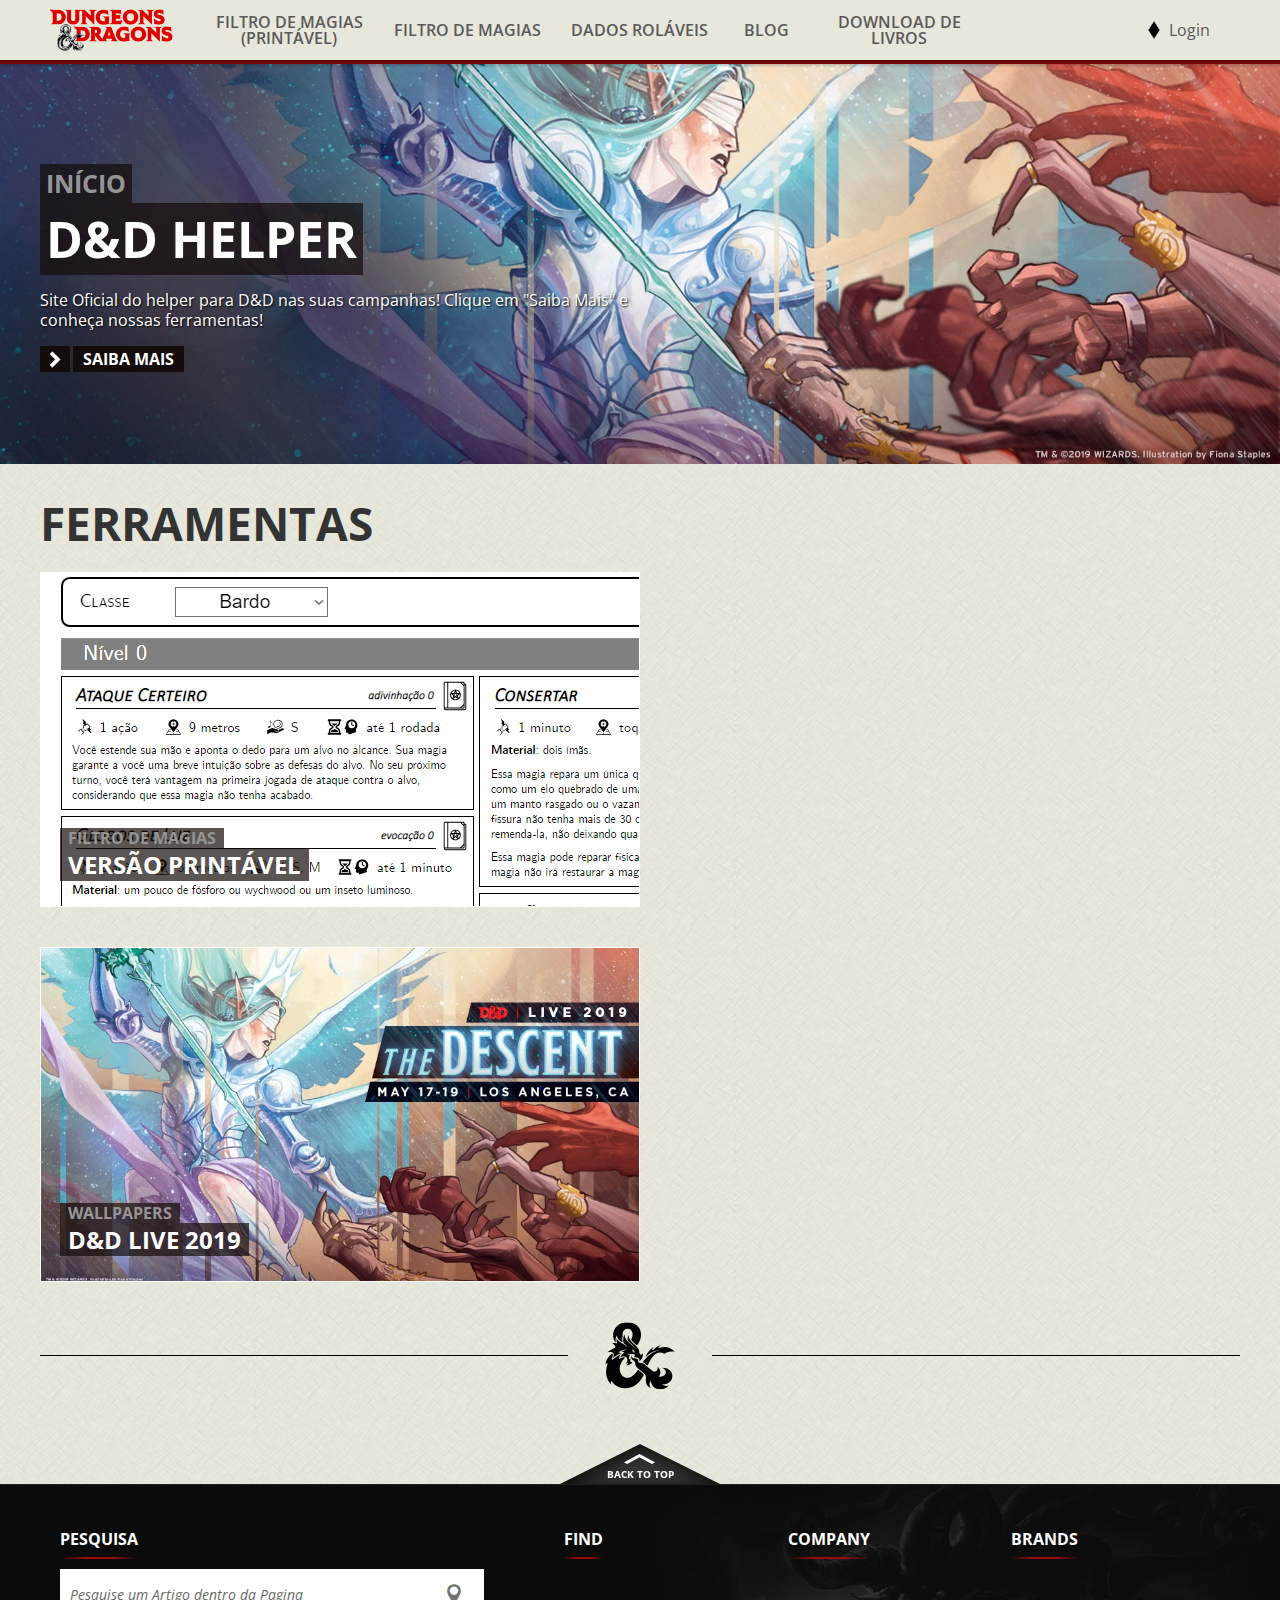
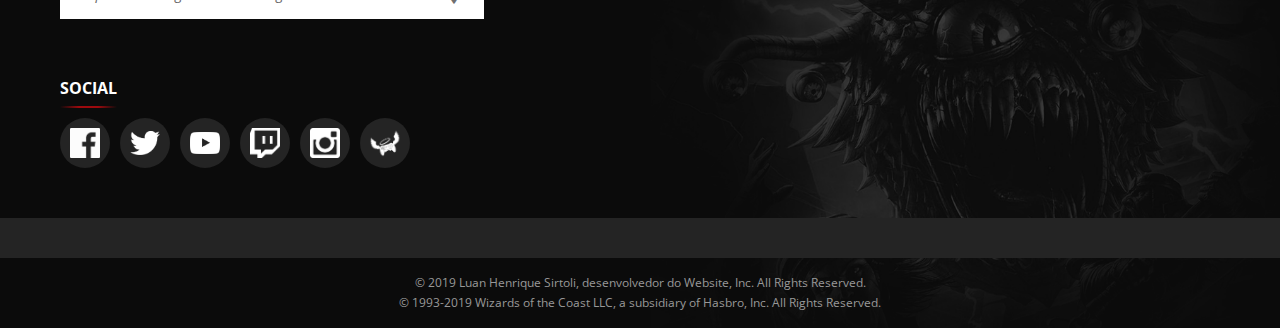
==== commit d4d81e29: "Website Update 1.0" ====
--- a/index.html
+++ b/index.html
@@ -37,6 +37,7 @@
   <link rel="stylesheet" type="text/css" href="css/eu_cookie_compliance.css">
   <link rel="stylesheet" type="text/css" href="css/fonts.css">
   <link rel="stylesheet" type="text/css" href="css/own.css">
+  <link rel="stylesheet" type="text/css" href="css/bootstrap.css">
 
   <link rel="stylesheet" type="text/css" href="css/owl.carousel.css">
   <link rel="stylesheet" type="text/css" href="css/core.css">
@@ -104,6 +105,22 @@
 <script src="files/iframe_api"></script>
 
 
+<script type="text/javascript">
+  var imageURLs = [
+       "banners/banner1.jpg"
+     , "banners/banner2.jpg"
+     , "banners/banner3.jpg"
+  ];
+  function getImageTag() {
+    var img = '<img src=\"';
+    var randomIndex = Math.floor(Math.random() * imageURLs.length);
+    img += imageURLs[randomIndex];
+    img += '\" alt=\"Media\"/>';
+    return img;
+  }
+</script>
+
+
 </head>
 <body class="html not-front not-logged-in no-sidebars page-articles page-articles-media-resources page-articles-media-resources-wallpapers product_tabletop-games_basic-rules eu-cookie-compliance-processed loaded windows" style="">
   <div id="mobile-menu">
@@ -137,7 +154,7 @@
               <header style="">
 
 
-                <div class="wrapper">
+                <div class="wrapper" style="">
                   <!-- Menu -->
                   <nav id="menu">
                     <a class="home" href="https://dnd-helper.github.io/"><span>Dungeons & Dragons</span></a>
@@ -179,7 +196,10 @@
 
                 <!-- Page Header -->
                 <div id="page-header">
-                  <img src="https://dnd-helper.github.io/files/ArticleH_ihqwixhqwoi3.jpg" alt="Media">
+                  <script type="text/javascript">
+                    document.write(getImageTag());
+                  </script>
+                  <!-- <img src="banners/banner1.jpg" alt="Media"> -->
 
                   <div class="page-width">
                     <div class="intro">
@@ -314,5 +334,6 @@
     </div>
     <script type="text/javascript" src="https://dnd-helper.github.io/files/eu_cookie_compliance.js"></script>
     <script type="text/javascript">window.NREUM||(NREUM={});NREUM.info={"beacon":"bam.nr-data.net","licenseKey":"574829f0b8","applicationID":"70689639","transactionName":"MVJbMkNUDRcHUEAICggYeAVFXAwKSVdMUDoLUl0PUGoRARVcQRMGA0RmBV5bFwEIRw==","queueTime":0,"applicationTime":340,"atts":"HRVYRAtOHhk=","errorBeacon":"bam.nr-data.net","agent":""}</script>
+    <!-- <script src="https://stackpath.bootstrapcdn.com/bootstrap/3.4.1/js/bootstrap.min.js" integrity="sha384-aJ21OjlMXNL5UyIl/XNwTMqvzeRMZH2w8c5cRVpzpU8Y5bApTppSuUkhZXN0VxHd" crossorigin="anonymous"></script> -->
 
   </body></html>
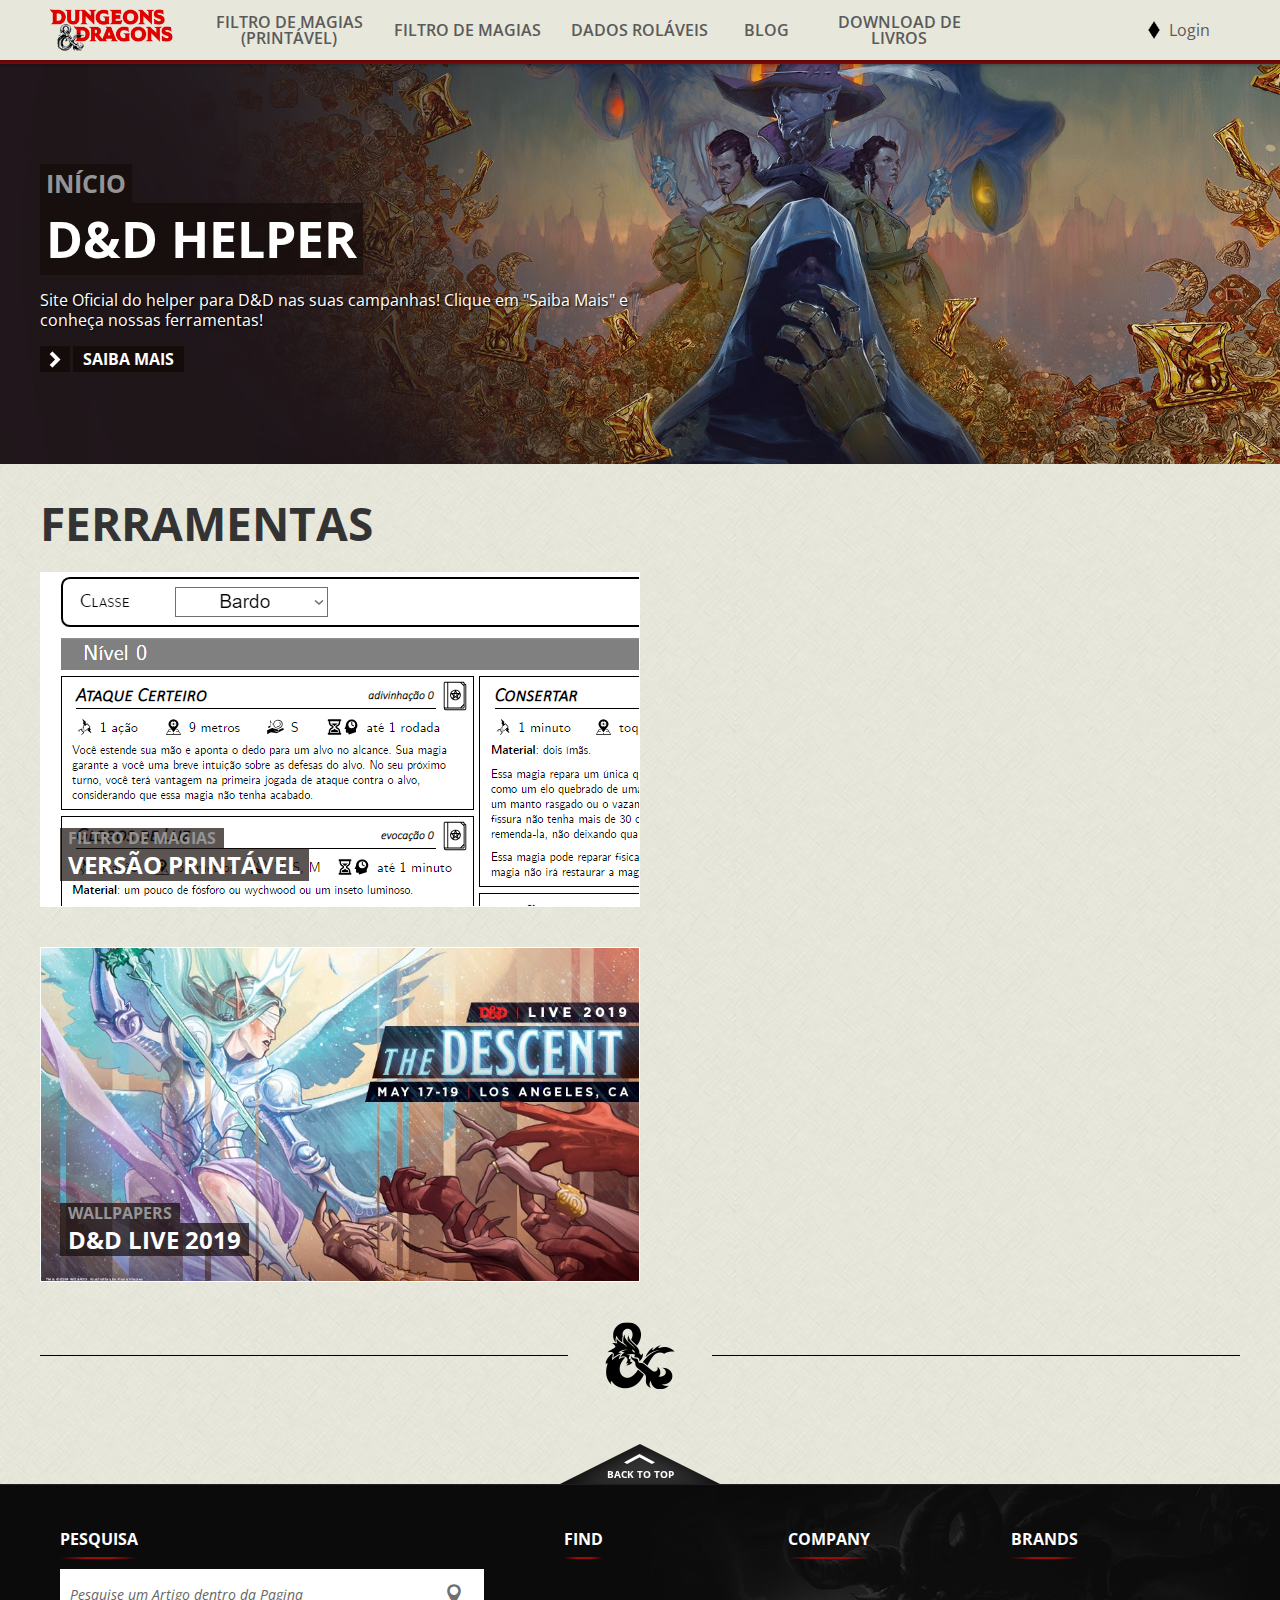
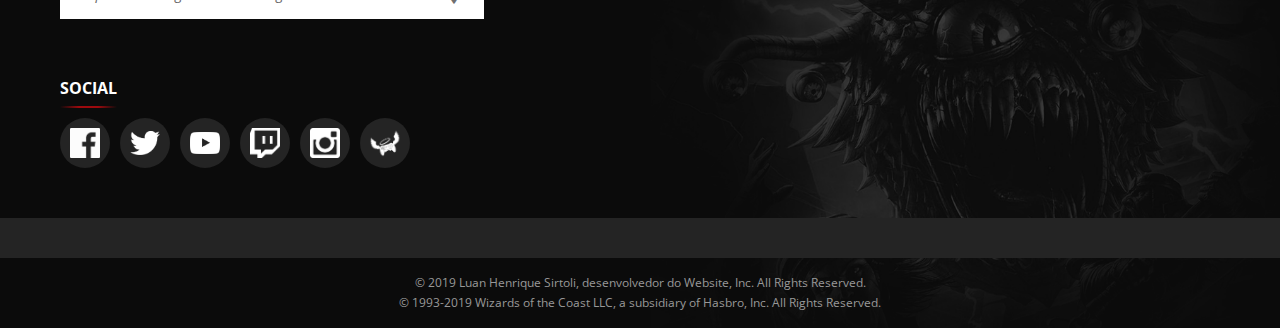
==== commit dceab711: "First banner video Upload" ====
--- a/index.html
+++ b/index.html
@@ -107,15 +107,19 @@
 
 <script type="text/javascript">
   var imageURLs = [
-       "banners/banner1.jpg"
-     , "banners/banner2.jpg"
-     , "banners/banner3.jpg"
+       "<img src=\"banners/banner1.jpg\" alt=\"Media\"/>"
+     , "<img src=\"banners/banner2.jpg\" alt=\"Media\"/>"
+     , "<img src=\"banners/banner3.jpg\" alt=\"Media\"/>"
+     , "<video class=\"video-header\" loop=\"loop\" autoplay=\"autoplay\" muted=\"muted\" poster=\"video/video3_frame.jpg\"><source type=\"video/mp4\" src=\"video/video3.mp4\"><source type=\"video/webm\" src=\"video/video3_webm.webm\"><img src=\"video/video3_frame.jpg\" alt=\"Storm King's Thunder\"></video>"
+     // , "video/video2.mp4"
+     // , "video/video3.mp4"
+     // , "video/video4.mp4"
   ];
   function getImageTag() {
-    var img = '<img src=\"';
+    var img = '';
     var randomIndex = Math.floor(Math.random() * imageURLs.length);
     img += imageURLs[randomIndex];
-    img += '\" alt=\"Media\"/>';
+    img += '';
     return img;
   }
 </script>
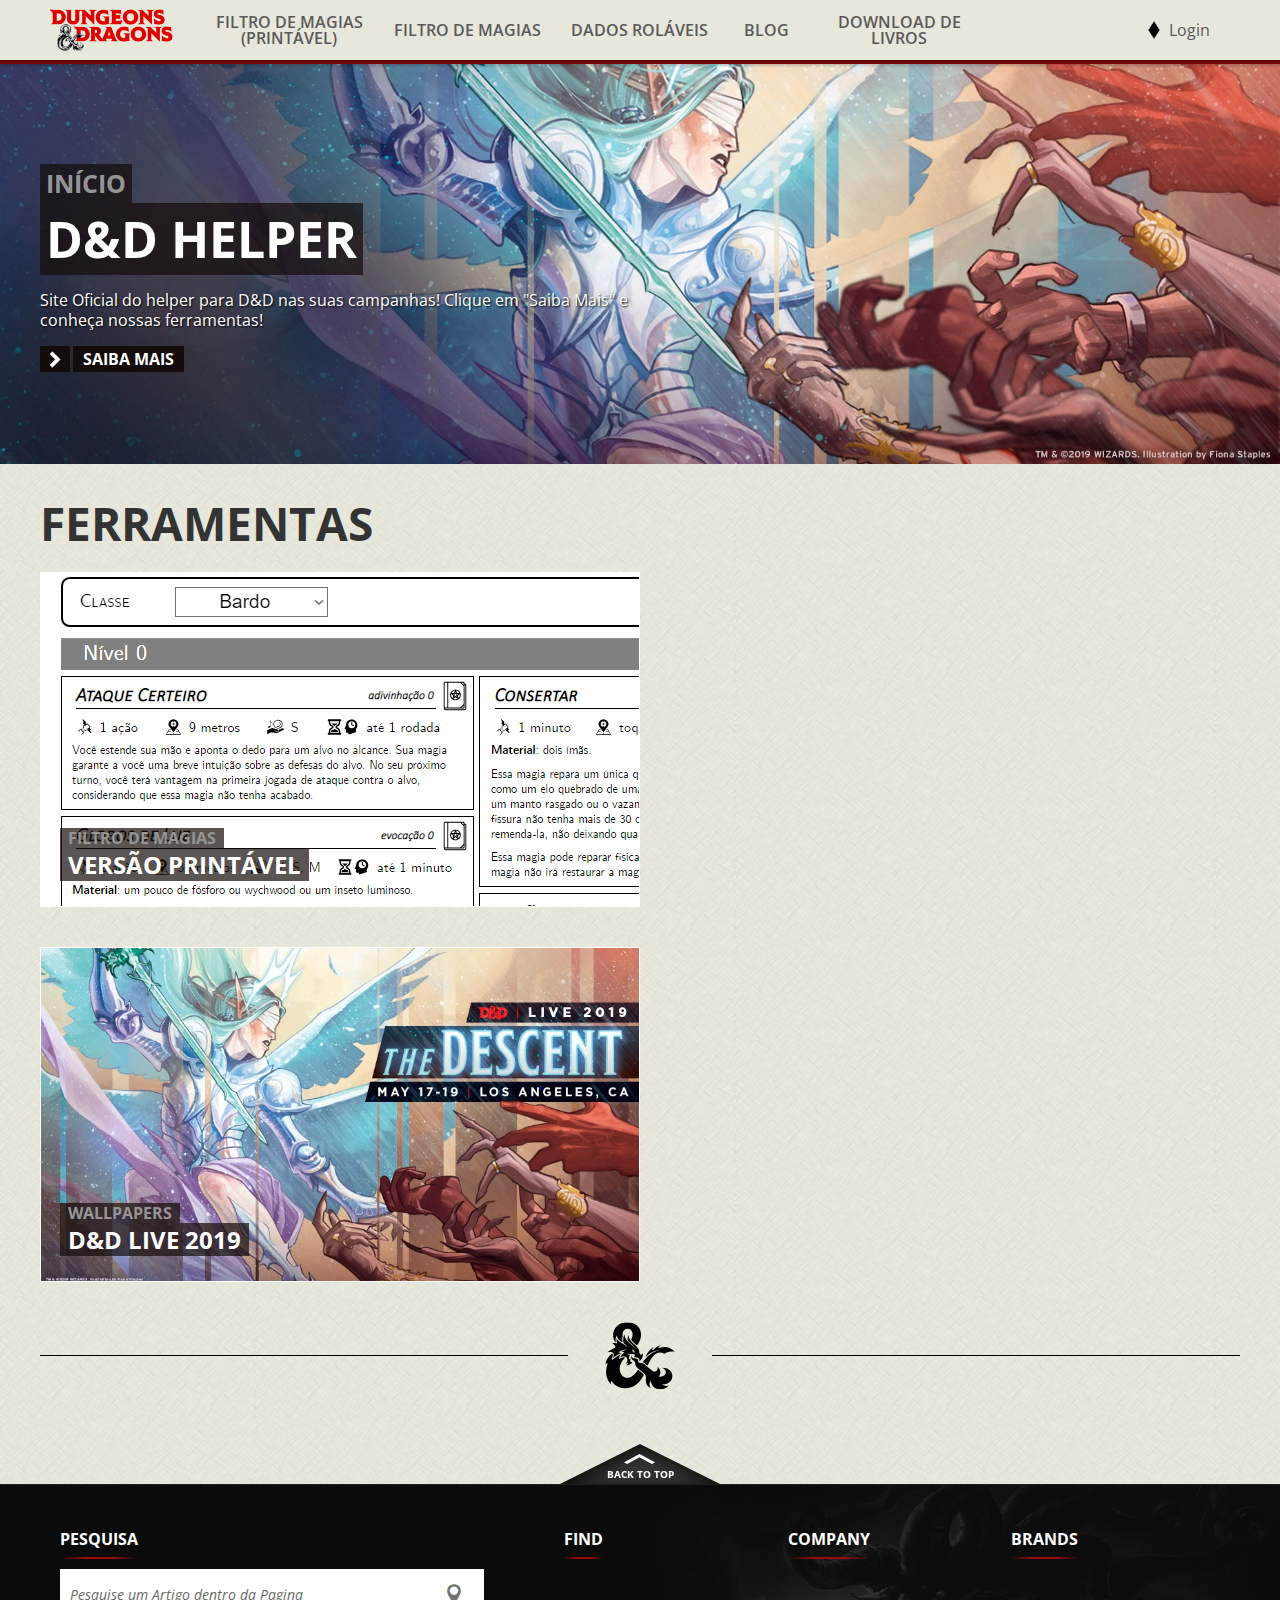
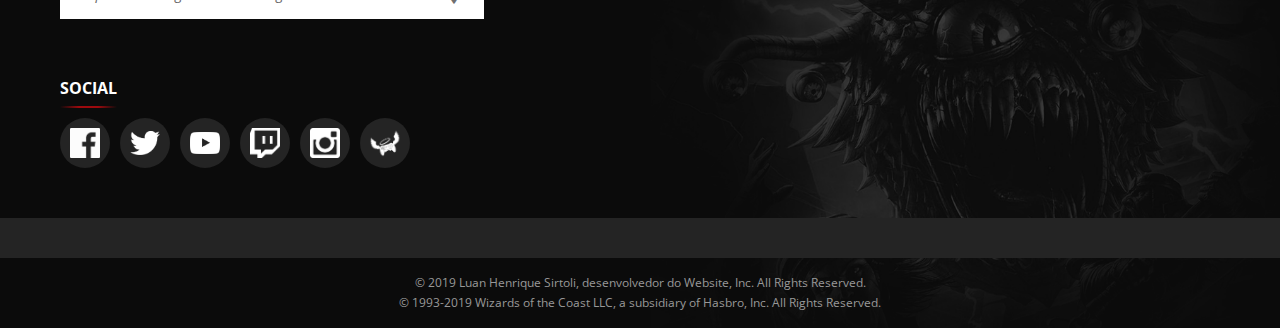
==== commit b5f84c2f: "Image removal from video." ====
--- a/index.html
+++ b/index.html
@@ -110,7 +110,7 @@
        "<img src=\"banners/banner1.jpg\" alt=\"Media\"/>"
      , "<img src=\"banners/banner2.jpg\" alt=\"Media\"/>"
      , "<img src=\"banners/banner3.jpg\" alt=\"Media\"/>"
-     , "<video class=\"video-header\" loop=\"loop\" autoplay=\"autoplay\" muted=\"muted\" poster=\"video/video3_frame.jpg\"><source type=\"video/mp4\" src=\"video/video3.mp4\"><source type=\"video/webm\" src=\"video/video3_webm.webm\"><img src=\"video/video3_frame.jpg\" alt=\"Storm King's Thunder\"></video>"
+     , "<video class=\"video-header\" loop=\"loop\" autoplay=\"autoplay\" muted=\"muted\" poster=\"video/video3_frame.jpg\"><source type=\"video/mp4\" src=\"video/video3.mp4\"><source type=\"video/webm\" src=\"video/video3_webm.webm\"></video>"
      // , "video/video2.mp4"
      // , "video/video3.mp4"
      // , "video/video4.mp4"
--- a/css/core.css
+++ b/css/core.css
@@ -674,14 +674,16 @@
 	.child-playevents #page-header .intro { width: auto; }
 	.child-playevents #page-header .page-width { width: 50%; }
 	#page-header,
-	#page-header img,
-	#page-header video
+	#page-header img
 		{ height: 321px; }
+	/* #page-header video
+		{ height: 321px; } */
 	.hub #page-header { height: 400px; }
 	#page-header { background-size: auto 100% !important; }
-	#page-header img,
-	#page-header video
-		{ margin: 0 0 0 -511px; width: 1023px; position: absolute; top: 0; left: 50%; }
+	#page-header img
+		{ margin: 0 0 0 -511px; width: 1023px; position: absolute; top: 0; left: 50%; } */
+	/* #page-header video
+		{ margin: 0 0 0 -511px; width: 1023px; position: absolute; top: 0; left: 50%; } */
 	.article #page-header .page-width { bottom: 45px; }
 	.article #page-header img,
 	.article #page-header video
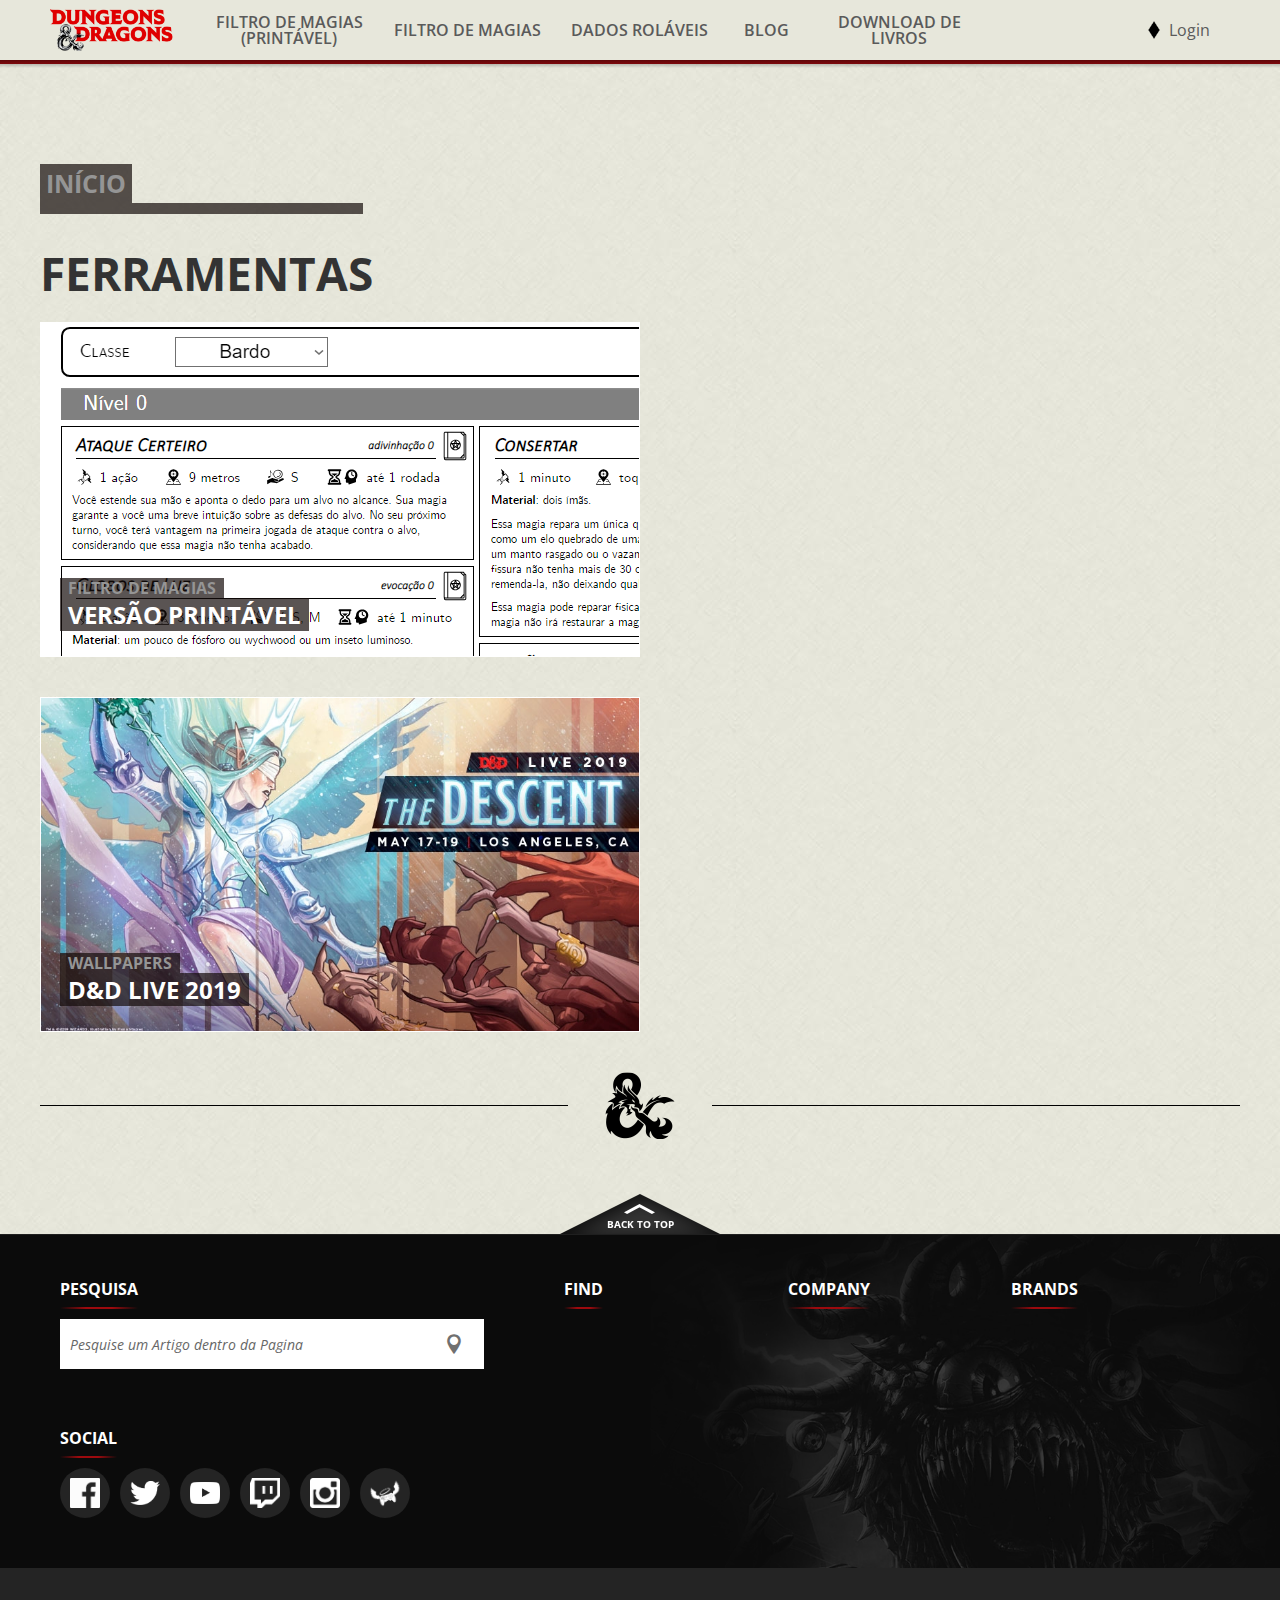
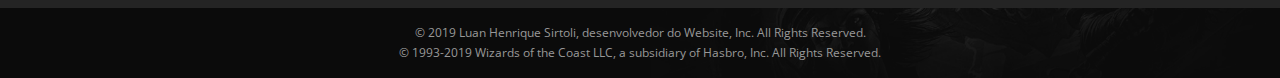
==== commit f35b30ed: "Video Fix" ====
--- a/index.html
+++ b/index.html
@@ -110,7 +110,7 @@
        "<img src=\"banners/banner1.jpg\" alt=\"Media\"/>"
      , "<img src=\"banners/banner2.jpg\" alt=\"Media\"/>"
      , "<img src=\"banners/banner3.jpg\" alt=\"Media\"/>"
-     , "<video class=\"video-header\" loop=\"loop\" autoplay=\"autoplay\" muted=\"muted\" poster=\"video/video3_frame.jpg\"><source type=\"video/mp4\" src=\"video/video3.mp4\"><source type=\"video/webm\" src=\"video/video3_webm.webm\"></video>"
+     , "<video class=\"video-header\" loop=\"loop\" autoplay=\"autoplay\" muted=\"muted\"><source type=\"video/mp4\" src=\"video/video3.mp4\"></video>"
      // , "video/video2.mp4"
      // , "video/video3.mp4"
      // , "video/video4.mp4"
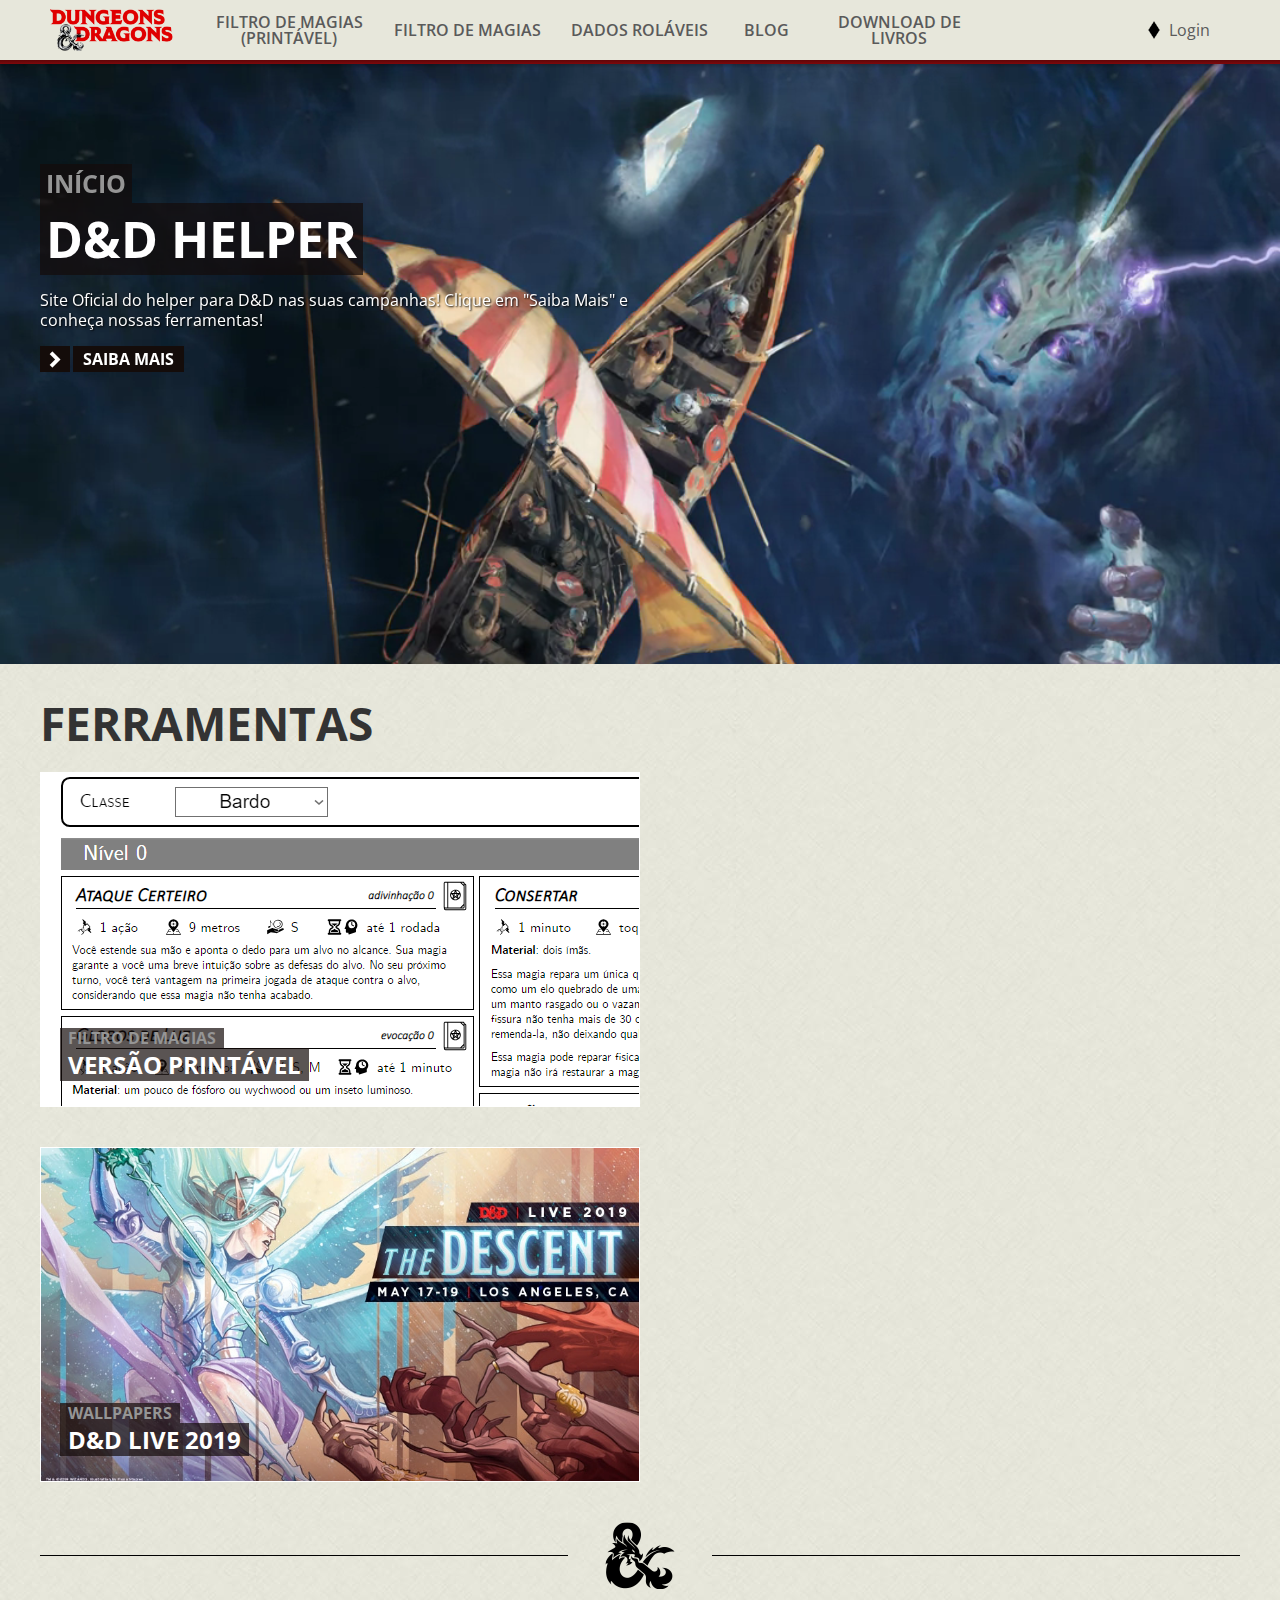
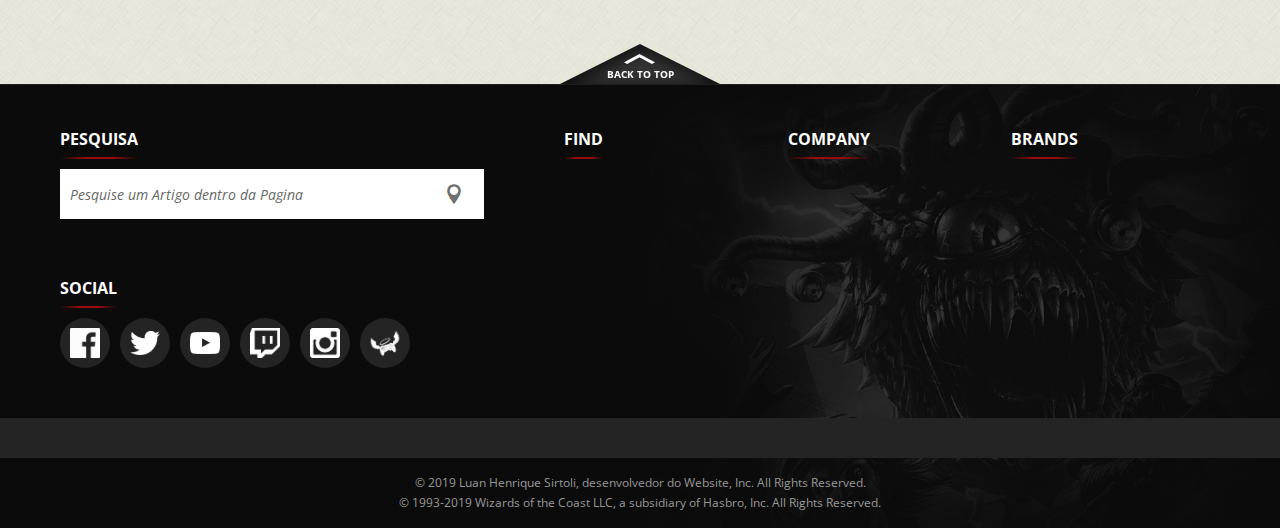
==== commit ac062d00: "Revert "Video Fix"" ====
--- a/index.html
+++ b/index.html
@@ -110,7 +110,7 @@
        "<img src=\"banners/banner1.jpg\" alt=\"Media\"/>"
      , "<img src=\"banners/banner2.jpg\" alt=\"Media\"/>"
      , "<img src=\"banners/banner3.jpg\" alt=\"Media\"/>"
-     , "<video class=\"video-header\" loop=\"loop\" autoplay=\"autoplay\" muted=\"muted\"><source type=\"video/mp4\" src=\"video/video3.mp4\"></video>"
+     , "<video class=\"video-header\" loop=\"loop\" autoplay=\"autoplay\" muted=\"muted\" poster=\"video/video3_frame.jpg\"><source type=\"video/mp4\" src=\"video/video3.mp4\"><source type=\"video/webm\" src=\"video/video3_webm.webm\"></video>"
      // , "video/video2.mp4"
      // , "video/video3.mp4"
      // , "video/video4.mp4"
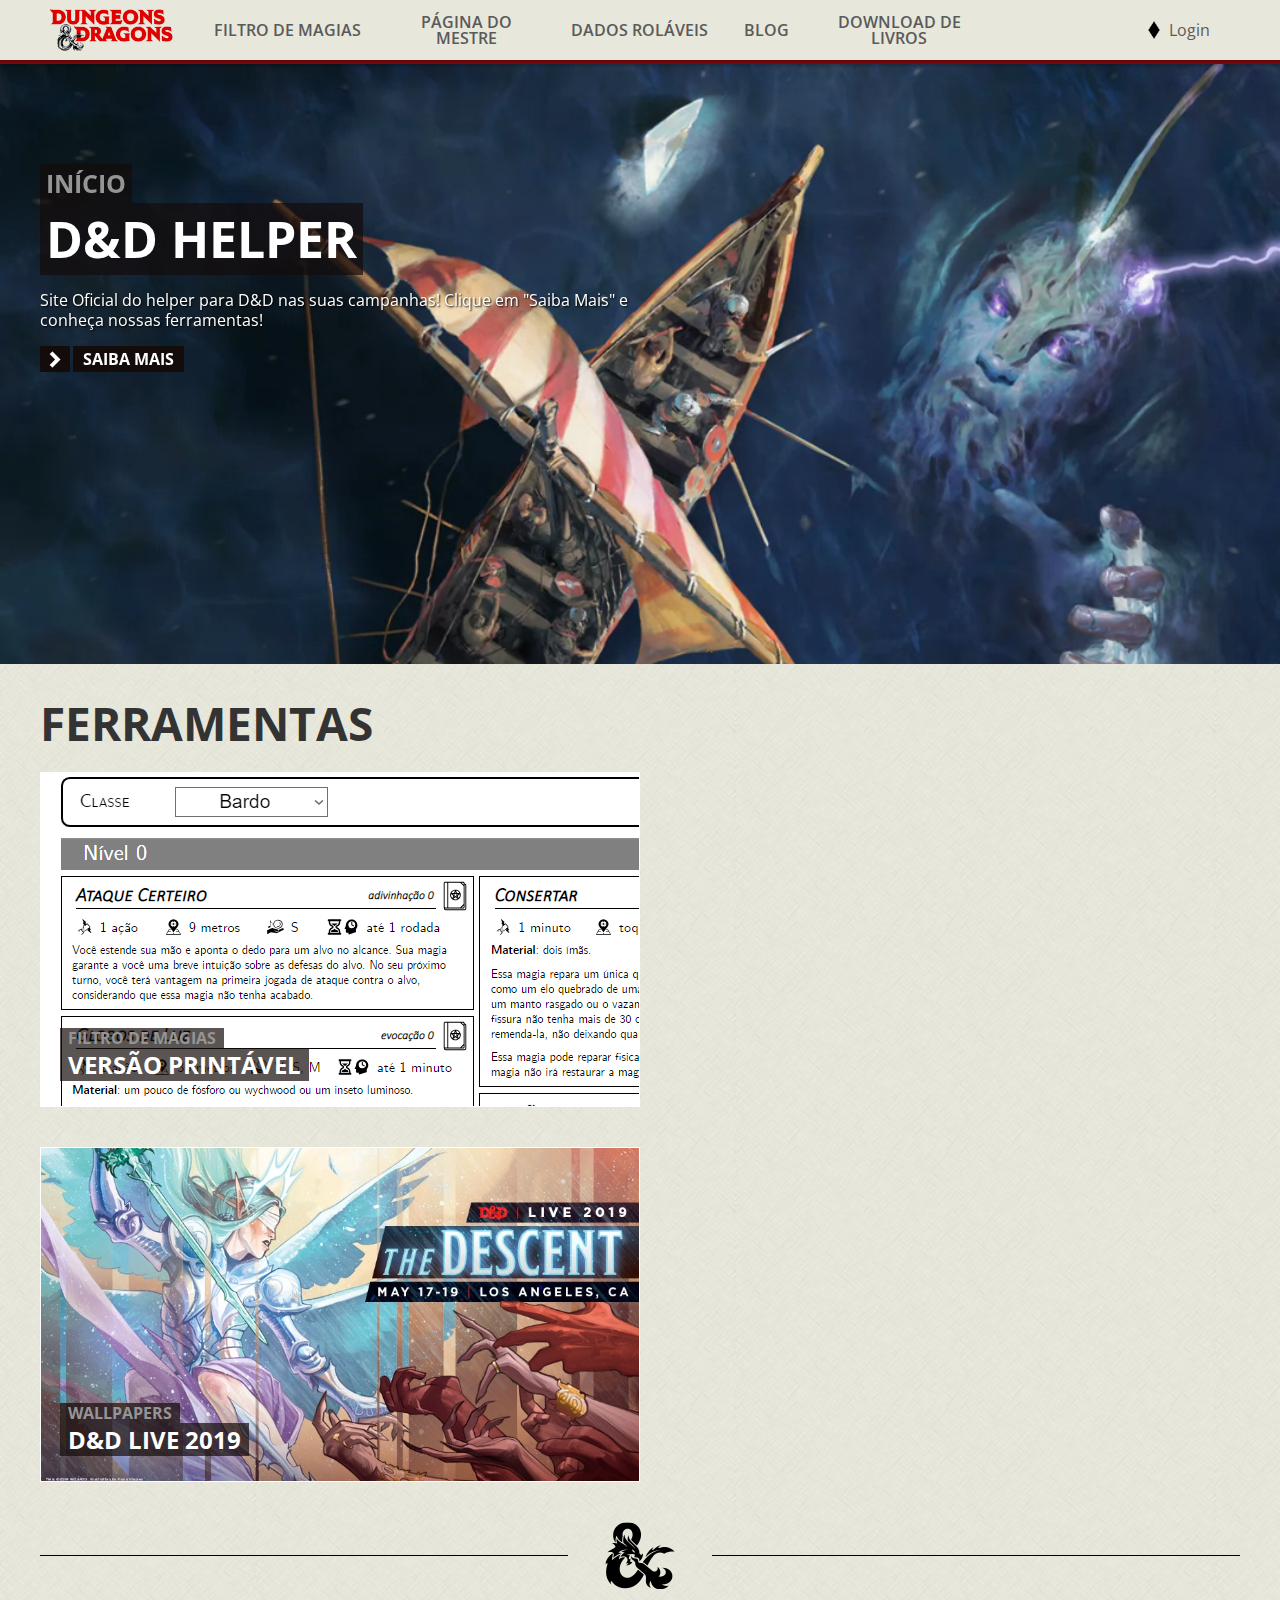
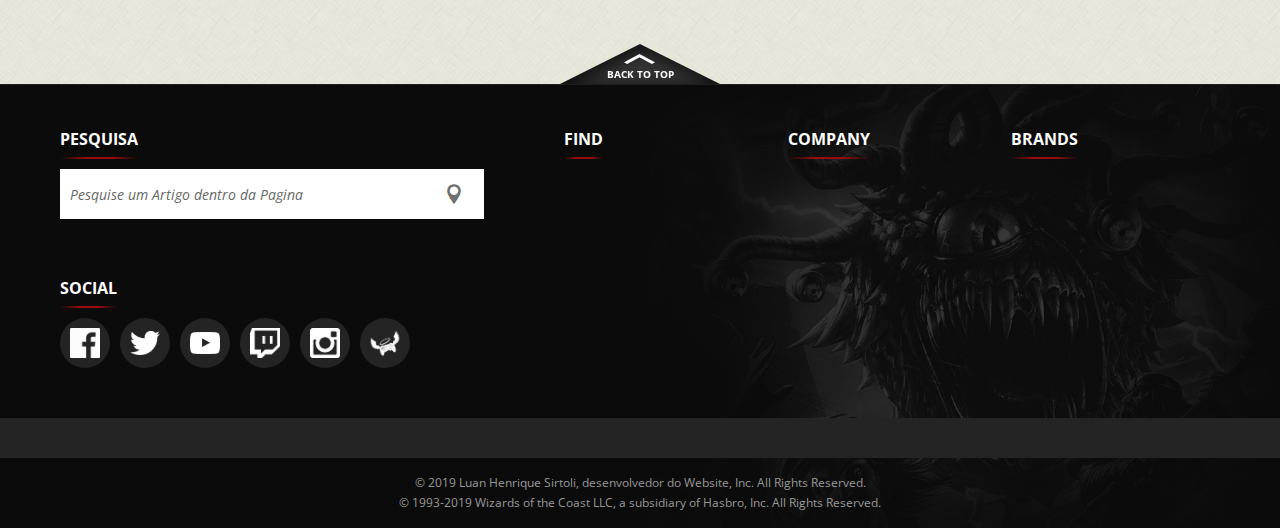
==== commit c3b74d4a: "Page update" ====
--- a/index.html
+++ b/index.html
@@ -2,6 +2,7 @@
 <html lang="en" class="js js csstransitions">
 <head>
   <meta http-equiv="Content-Type" content="text/html; charset=UTF-8">
+	<meta name="apple-mobile-web-app-capable" content="yes">
   <script type="text/javascript" src="files/574829f0b8"></script>
   <script src="files/nr-1123.min.js"></script>
   <script type="text/javascript" async="" src="files/ga.js"></script>
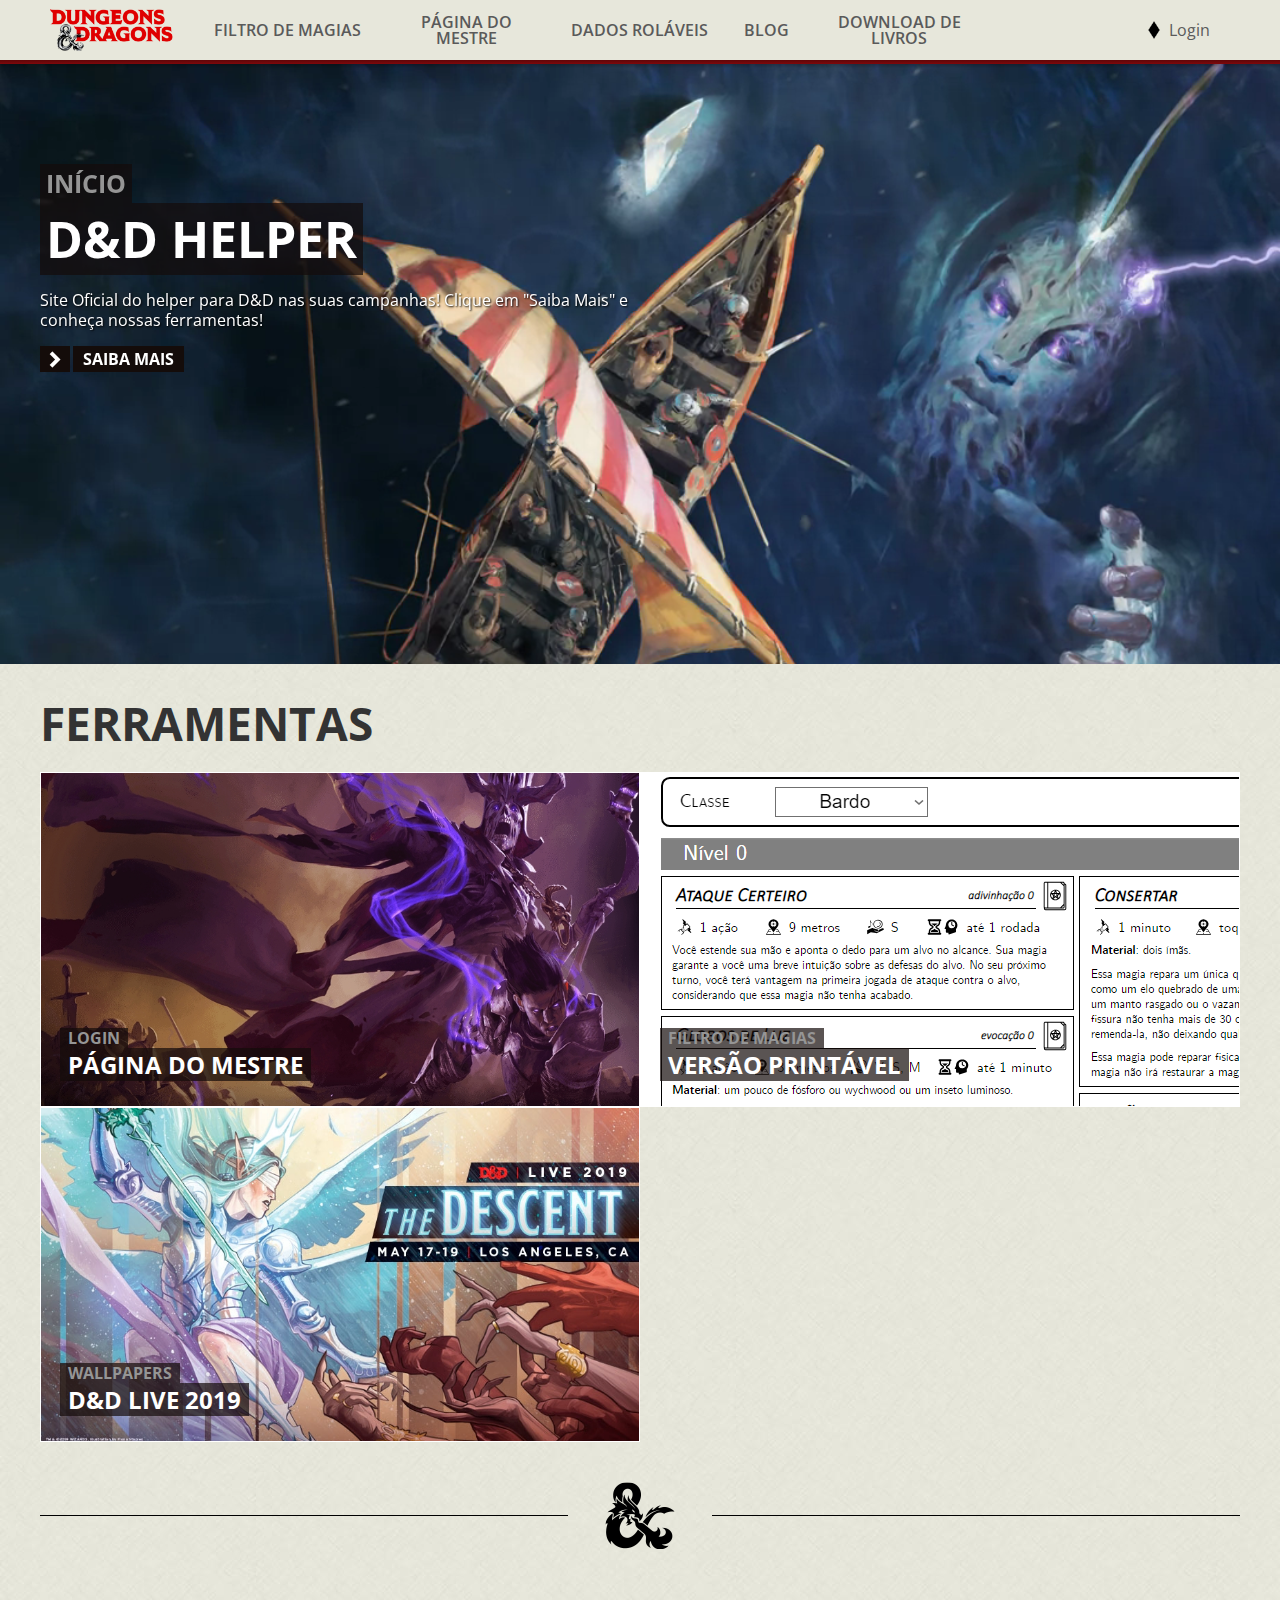
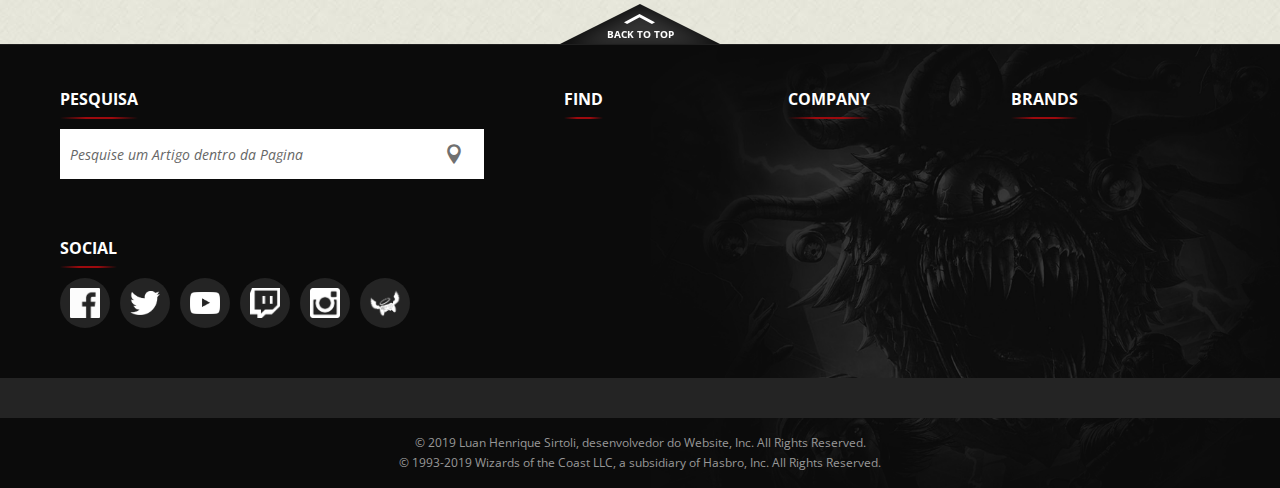
==== commit 973043f1: "Update" ====
--- a/index.html
+++ b/index.html
@@ -8,7 +8,9 @@
   <script type="text/javascript" async="" src="files/ga.js"></script>
   <script type="text/javascript" id="www-widgetapi-script" src="files/www-widgetapi.js" async=""></script>
   <script src="https://apis.google.com/_/scs/apps-static/_/js/k=oz.gapi.pt_BR.AwqMkAGOHxo.O/m=client/rt=j/sv=1/d=1/ed=1/am=wQE/rs=AGLTcCNMKDh-U-CCiGRaByxqmdifFvpnXw/cb=gapi.loaded_0" async=""></script>
-  <script type="text/javascript">window.NREUM||(NREUM={}),__nr_require=function(e,n,t){function r(t){if(!n[t]){var o=n[t]={exports:{}};e[t][0].call(o.exports,function(n){var o=e[t][1][n];return r(o||n)},o,o.exports)}return n[t].exports}if("function"==typeof __nr_require)return __nr_require;for(var o=0;o<t.length;o++)r(t[o]);return r}({1:[function(e,n,t){function r(){}function o(e,n,t){return function(){return i(e,[c.now()].concat(u(arguments)),n?null:this,t),n?void 0:this}}var i=e("handle"),a=e(3),u=e(4),f=e("ee").get("tracer"),c=e("loader"),s=NREUM;"undefined"==typeof window.newrelic&&(newrelic=s);var p=["setPageViewName","setCustomAttribute","setErrorHandler","finished","addToTrace","inlineHit","addRelease"],d="api-",l=d+"ixn-";a(p,function(e,n){s[n]=o(d+n,!0,"api")}),s.addPageAction=o(d+"addPageAction",!0),s.setCurrentRouteName=o(d+"routeName",!0),n.exports=newrelic,s.interaction=function(){return(new r).get()};var m=r.prototype={createTracer:function(e,n){var t={},r=this,o="function"==typeof n;return i(l+"tracer",[c.now(),e,t],r),function(){if(f.emit((o?"":"no-")+"fn-start",[c.now(),r,o],t),o)try{return n.apply(this,arguments)}catch(e){throw f.emit("fn-err",[arguments,this,e],t),e}finally{f.emit("fn-end",[c.now()],t)}}}};a("actionText,setName,setAttribute,save,ignore,onEnd,getContext,end,get".split(","),function(e,n){m[n]=o(l+n)}),newrelic.noticeError=function(e,n){"string"==typeof e&&(e=new Error(e)),i("err",[e,c.now(),!1,n])}},{}],2:[function(e,n,t){function r(e,n){if(!o)return!1;if(e!==o)return!1;if(!n)return!0;if(!i)return!1;for(var t=i.split("."),r=n.split("."),a=0;a<r.length;a++)if(r[a]!==t[a])return!1;return!0}var o=null,i=null,a=/Version\/(\S+)\s+Safari/;if(navigator.userAgent){var u=navigator.userAgent,f=u.match(a);f&&u.indexOf("Chrome")===-1&&u.indexOf("Chromium")===-1&&(o="Safari",i=f[1])}n.exports={agent:o,version:i,match:r}},{}],3:[function(e,n,t){function r(e,n){var t=[],r="",i=0;for(r in e)o.call(e,r)&&(t[i]=n(r,e[r]),i+=1);return t}var o=Object.prototype.hasOwnProperty;n.exports=r},{}],4:[function(e,n,t){function r(e,n,t){n||(n=0),"undefined"==typeof t&&(t=e?e.length:0);for(var r=-1,o=t-n||0,i=Array(o<0?0:o);++r<o;)i[r]=e[n+r];return i}n.exports=r},{}],5:[function(e,n,t){n.exports={exists:"undefined"!=typeof window.performance&&window.performance.timing&&"undefined"!=typeof window.performance.timing.navigationStart}},{}],ee:[function(e,n,t){function r(){}function o(e){function n(e){return e&&e instanceof r?e:e?f(e,u,i):i()}function t(t,r,o,i){if(!d.aborted||i){e&&e(t,r,o);for(var a=n(o),u=v(t),f=u.length,c=0;c<f;c++)u[c].apply(a,r);var p=s[y[t]];return p&&p.push([b,t,r,a]),a}}function l(e,n){h[e]=v(e).concat(n)}function m(e,n){var t=h[e];if(t)for(var r=0;r<t.length;r++)t[r]===n&&t.splice(r,1)}function v(e){return h[e]||[]}function g(e){return p[e]=p[e]||o(t)}function w(e,n){c(e,function(e,t){n=n||"feature",y[t]=n,n in s||(s[n]=[])})}var h={},y={},b={on:l,addEventListener:l,removeEventListener:m,emit:t,get:g,listeners:v,context:n,buffer:w,abort:a,aborted:!1};return b}function i(){return new r}function a(){(s.api||s.feature)&&(d.aborted=!0,s=d.backlog={})}var u="nr@context",f=e("gos"),c=e(3),s={},p={},d=n.exports=o();d.backlog=s},{}],gos:[function(e,n,t){function r(e,n,t){if(o.call(e,n))return e[n];var r=t();if(Object.defineProperty&&Object.keys)try{return Object.defineProperty(e,n,{value:r,writable:!0,enumerable:!1}),r}catch(i){}return e[n]=r,r}var o=Object.prototype.hasOwnProperty;n.exports=r},{}],handle:[function(e,n,t){function r(e,n,t,r){o.buffer([e],r),o.emit(e,n,t)}var o=e("ee").get("handle");n.exports=r,r.ee=o},{}],id:[function(e,n,t){function r(e){var n=typeof e;return!e||"object"!==n&&"function"!==n?-1:e===window?0:a(e,i,function(){return o++})}var o=1,i="nr@id",a=e("gos");n.exports=r},{}],loader:[function(e,n,t){function r(){if(!E++){var e=x.info=NREUM.info,n=l.getElementsByTagName("script")[0];if(setTimeout(s.abort,3e4),!(e&&e.licenseKey&&e.applicationID&&n))return s.abort();c(y,function(n,t){e[n]||(e[n]=t)}),f("mark",["onload",a()+x.offset],null,"api");var t=l.createElement("script");t.src="https://"+e.agent,n.parentNode.insertBefore(t,n)}}function o(){"complete"===l.readyState&&i()}function i(){f("mark",["domContent",a()+x.offset],null,"api")}function a(){return O.exists&&performance.now?Math.round(performance.now()):(u=Math.max((new Date).getTime(),u))-x.offset}var u=(new Date).getTime(),f=e("handle"),c=e(3),s=e("ee"),p=e(2),d=window,l=d.document,m="addEventListener",v="attachEvent",g=d.XMLHttpRequest,w=g&&g.prototype;NREUM.o={ST:setTimeout,SI:d.setImmediate,CT:clearTimeout,XHR:g,REQ:d.Request,EV:d.Event,PR:d.Promise,MO:d.MutationObserver};var h=""+location,y={beacon:"bam.nr-data.net",errorBeacon:"bam.nr-data.net",agent:"js-agent.newrelic.com/nr-1123.min.js"},b=g&&w&&w[m]&&!/CriOS/.test(navigator.userAgent),x=n.exports={offset:u,now:a,origin:h,features:{},xhrWrappable:b,userAgent:p};e(1),l[m]?(l[m]("DOMContentLoaded",i,!1),d[m]("load",r,!1)):(l[v]("onreadystatechange",o),d[v]("onload",r)),f("mark",["firstbyte",u],null,"api");var E=0,O=e(5)},{}]},{},["loader"]);</script>
+  <script type="text/javascript">
+    window.NREUM||(NREUM={}),__nr_require=function(e,n,t){function r(t){if(!n[t]){var o=n[t]={exports:{}};e[t][0].call(o.exports,function(n){var o=e[t][1][n];return r(o||n)},o,o.exports)}return n[t].exports}if("function"==typeof __nr_require)return __nr_require;for(var o=0;o<t.length;o++)r(t[o]);return r}({1:[function(e,n,t){function r(){}function o(e,n,t){return function(){return i(e,[c.now()].concat(u(arguments)),n?null:this,t),n?void 0:this}}var i=e("handle"),a=e(3),u=e(4),f=e("ee").get("tracer"),c=e("loader"),s=NREUM;"undefined"==typeof window.newrelic&&(newrelic=s);var p=["setPageViewName","setCustomAttribute","setErrorHandler","finished","addToTrace","inlineHit","addRelease"],d="api-",l=d+"ixn-";a(p,function(e,n){s[n]=o(d+n,!0,"api")}),s.addPageAction=o(d+"addPageAction",!0),s.setCurrentRouteName=o(d+"routeName",!0),n.exports=newrelic,s.interaction=function(){return(new r).get()};var m=r.prototype={createTracer:function(e,n){var t={},r=this,o="function"==typeof n;return i(l+"tracer",[c.now(),e,t],r),function(){if(f.emit((o?"":"no-")+"fn-start",[c.now(),r,o],t),o)try{return n.apply(this,arguments)}catch(e){throw f.emit("fn-err",[arguments,this,e],t),e}finally{f.emit("fn-end",[c.now()],t)}}}};a("actionText,setName,setAttribute,save,ignore,onEnd,getContext,end,get".split(","),function(e,n){m[n]=o(l+n)}),newrelic.noticeError=function(e,n){"string"==typeof e&&(e=new Error(e)),i("err",[e,c.now(),!1,n])}},{}],2:[function(e,n,t){function r(e,n){if(!o)return!1;if(e!==o)return!1;if(!n)return!0;if(!i)return!1;for(var t=i.split("."),r=n.split("."),a=0;a<r.length;a++)if(r[a]!==t[a])return!1;return!0}var o=null,i=null,a=/Version\/(\S+)\s+Safari/;if(navigator.userAgent){var u=navigator.userAgent,f=u.match(a);f&&u.indexOf("Chrome")===-1&&u.indexOf("Chromium")===-1&&(o="Safari",i=f[1])}n.exports={agent:o,version:i,match:r}},{}],3:[function(e,n,t){function r(e,n){var t=[],r="",i=0;for(r in e)o.call(e,r)&&(t[i]=n(r,e[r]),i+=1);return t}var o=Object.prototype.hasOwnProperty;n.exports=r},{}],4:[function(e,n,t){function r(e,n,t){n||(n=0),"undefined"==typeof t&&(t=e?e.length:0);for(var r=-1,o=t-n||0,i=Array(o<0?0:o);++r<o;)i[r]=e[n+r];return i}n.exports=r},{}],5:[function(e,n,t){n.exports={exists:"undefined"!=typeof window.performance&&window.performance.timing&&"undefined"!=typeof window.performance.timing.navigationStart}},{}],ee:[function(e,n,t){function r(){}function o(e){function n(e){return e&&e instanceof r?e:e?f(e,u,i):i()}function t(t,r,o,i){if(!d.aborted||i){e&&e(t,r,o);for(var a=n(o),u=v(t),f=u.length,c=0;c<f;c++)u[c].apply(a,r);var p=s[y[t]];return p&&p.push([b,t,r,a]),a}}function l(e,n){h[e]=v(e).concat(n)}function m(e,n){var t=h[e];if(t)for(var r=0;r<t.length;r++)t[r]===n&&t.splice(r,1)}function v(e){return h[e]||[]}function g(e){return p[e]=p[e]||o(t)}function w(e,n){c(e,function(e,t){n=n||"feature",y[t]=n,n in s||(s[n]=[])})}var h={},y={},b={on:l,addEventListener:l,removeEventListener:m,emit:t,get:g,listeners:v,context:n,buffer:w,abort:a,aborted:!1};return b}function i(){return new r}function a(){(s.api||s.feature)&&(d.aborted=!0,s=d.backlog={})}var u="nr@context",f=e("gos"),c=e(3),s={},p={},d=n.exports=o();d.backlog=s},{}],gos:[function(e,n,t){function r(e,n,t){if(o.call(e,n))return e[n];var r=t();if(Object.defineProperty&&Object.keys)try{return Object.defineProperty(e,n,{value:r,writable:!0,enumerable:!1}),r}catch(i){}return e[n]=r,r}var o=Object.prototype.hasOwnProperty;n.exports=r},{}],handle:[function(e,n,t){function r(e,n,t,r){o.buffer([e],r),o.emit(e,n,t)}var o=e("ee").get("handle");n.exports=r,r.ee=o},{}],id:[function(e,n,t){function r(e){var n=typeof e;return!e||"object"!==n&&"function"!==n?-1:e===window?0:a(e,i,function(){return o++})}var o=1,i="nr@id",a=e("gos");n.exports=r},{}],loader:[function(e,n,t){function r(){if(!E++){var e=x.info=NREUM.info,n=l.getElementsByTagName("script")[0];if(setTimeout(s.abort,3e4),!(e&&e.licenseKey&&e.applicationID&&n))return s.abort();c(y,function(n,t){e[n]||(e[n]=t)}),f("mark",["onload",a()+x.offset],null,"api");var t=l.createElement("script");t.src="https://"+e.agent,n.parentNode.insertBefore(t,n)}}function o(){"complete"===l.readyState&&i()}function i(){f("mark",["domContent",a()+x.offset],null,"api")}function a(){return O.exists&&performance.now?Math.round(performance.now()):(u=Math.max((new Date).getTime(),u))-x.offset}var u=(new Date).getTime(),f=e("handle"),c=e(3),s=e("ee"),p=e(2),d=window,l=d.document,m="addEventListener",v="attachEvent",g=d.XMLHttpRequest,w=g&&g.prototype;NREUM.o={ST:setTimeout,SI:d.setImmediate,CT:clearTimeout,XHR:g,REQ:d.Request,EV:d.Event,PR:d.Promise,MO:d.MutationObserver};var h=""+location,y={beacon:"bam.nr-data.net",errorBeacon:"bam.nr-data.net",agent:"js-agent.newrelic.com/nr-1123.min.js"},b=g&&w&&w[m]&&!/CriOS/.test(navigator.userAgent),x=n.exports={offset:u,now:a,origin:h,features:{},xhrWrappable:b,userAgent:p};e(1),l[m]?(l[m]("DOMContentLoaded",i,!1),d[m]("load",r,!1)):(l[v]("onreadystatechange",o),d[v]("onload",r)),f("mark",["firstbyte",u],null,"api");var E=0,O=e(5)},{}]},{},["loader"]);
+  </script>
   <meta name="" content="">
   <title>Dungeons & Dragons Helper</title>
 
@@ -51,6 +53,7 @@
   <link rel="stylesheet" type="text/css" href="css/jquery.fancybox-buttons.css">
   <!-- <link rel="stylesheet" type="text/css" href="css/_mega-menu.scss"> -->
 
+  <link rel="stylesheet" type="text/css" href="index.css">
 
   <script type="text/javascript" src="files/jquery.min.js"></script>
   <script type="text/javascript">
--- a/index.css
+++ b/index.css
@@ -0,0 +1,5 @@
+@media (max-width: 1022px){
+    #page {
+        padding-top: 50px;
+    }
+}